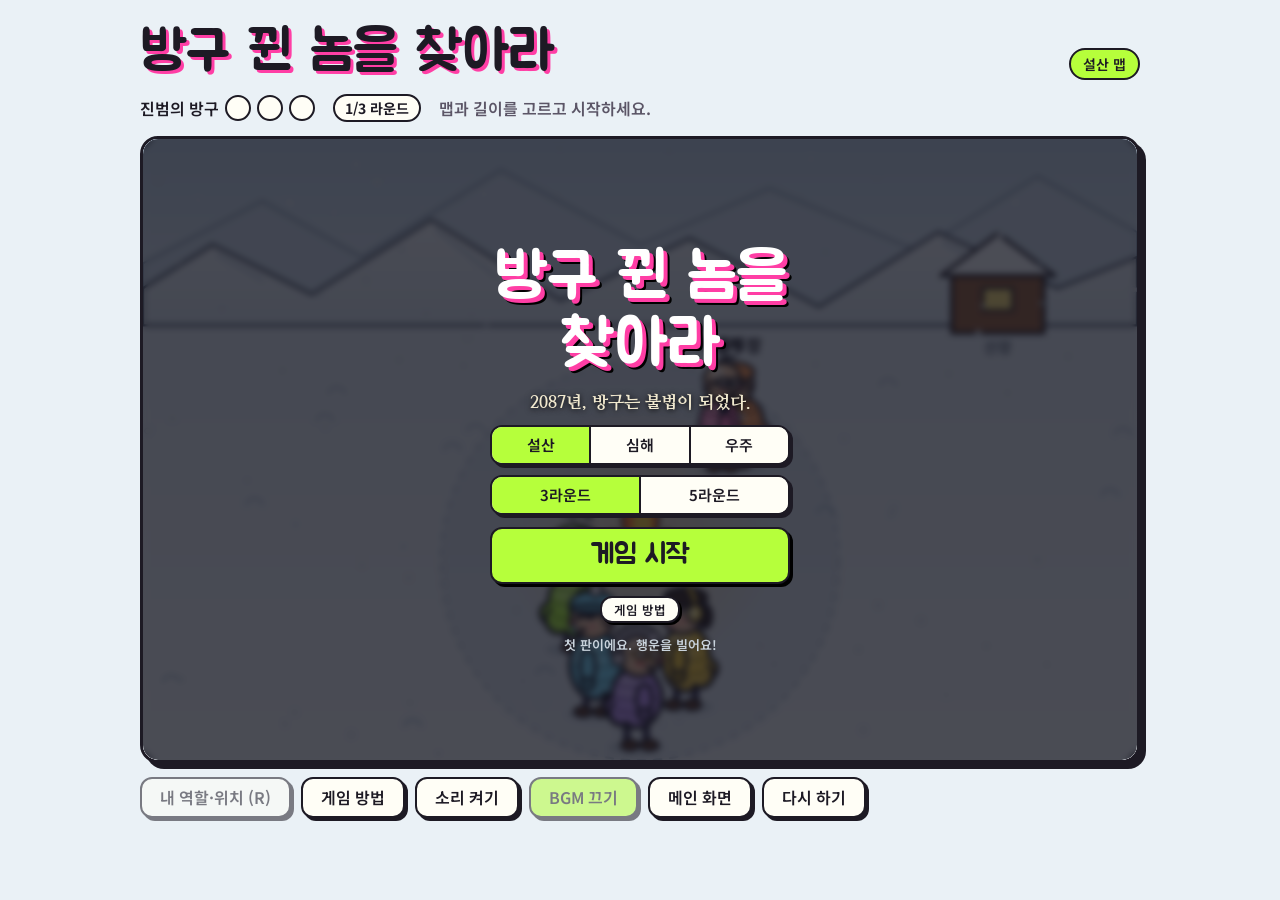
==== bangu/index.html @ 02e00275 "방구 버튼: 마감 시간 표기 명확히, 뀌면 나만 보이는 '뿡!' 표시 Co-Authored-By: Claude Opus 5.5 <noreply@anthropic.com> Claud" ====
<!doctype html>
<html lang="ko">
<head>
<meta charset="utf-8">
<meta name="viewport" content="width=device-width, initial-scale=1, viewport-fit=cover">
<meta name="apple-mobile-web-app-capable" content="yes">
<meta name="mobile-web-app-capable" content="yes">
<meta name="apple-mobile-web-app-status-bar-style" content="default">
<meta name="apple-mobile-web-app-title" content="방구 찾기">
<meta name="theme-color" content="#eaf1f6">
<link rel="manifest" href="manifest.json">
<link rel="apple-touch-icon" href="icon-180.png">
<link rel="icon" href="icon-180.png">
<title>방구 뀐 놈을 찾아라</title>
<meta name="claude:viewport-fit-sides" content="cover">
<link rel="preconnect" href="https://fonts.googleapis.com">
<link rel="preconnect" href="https://fonts.gstatic.com" crossorigin>
<link rel="stylesheet" href="https://fonts.googleapis.com/css2?family=Jua&family=Nanum+Myeongjo:wght@800&family=Noto+Sans+KR:wght@400;600;700&display=swap">
<style>
/* Layout: one scribbled "stage" canvas framed like a sticker, doodle HUD above, chunky buttons below.
   Single deliberate look (snowfield + neon potatoes), so colors are set explicitly for both host themes. */
:root{
  --snow:#eaf1f6;
  --ink:#1d1a24;
  --paper:#fffef6;
  --hot:#ff3ea5;
  --lime:#b6ff3b;
  --fart:#ffe27a;
  --font-doodle:"Noto Sans KR","Apple SD Gothic Neo","Malgun Gothic",sans-serif;
  --font-serious:"Nanum Myeongjo","AppleMyungjo","Batang",serif;
  --font-loud:"Jua","Noto Sans KR","Apple SD Gothic Neo",sans-serif;
  color-scheme:light;
}
[hidden]{display:none!important}
html,body{background:var(--snow);color:var(--ink)}
body{word-break:keep-all;overflow-wrap:break-word}
body{
  font-family:var(--font-doodle);
  padding-left:max(16px,env(safe-area-inset-left,0px));
  padding-right:max(16px,env(safe-area-inset-right,0px));
  padding-block:16px 28px;
}
.wrap{max-width:1000px;margin:0 auto;display:flex;flex-direction:column;gap:14px}
header{display:flex;flex-wrap:wrap;align-items:flex-end;justify-content:space-between;gap:10px 16px}
h1{
  margin:0;font-family:var(--font-loud);font-weight:400;
  font-size:clamp(30px,6.4vw,56px);line-height:1;
  text-shadow:3px 3px 0 var(--hot);
  text-wrap:balance;
}
.tag{
  font-size:14px;font-weight:600;background:var(--lime);border:2px solid var(--ink);
  padding:4px 12px;border-radius:999px;
}
.hud{display:flex;flex-wrap:wrap;align-items:center;gap:8px 18px;font-size:16px;font-weight:600}
.meter{display:flex;gap:6px;align-items:center}
.dot{width:22px;height:22px;border:2.5px solid var(--ink);border-radius:50%;background:var(--paper);transition:background .2s,transform .2s}
.dot.on{background:var(--fart);transform:scale(1.1)}
.status{color:#5b5566}
.mpad{display:none;align-items:center;justify-content:space-between;gap:16px}
.mact{display:grid;grid-template-columns:repeat(2,minmax(0,1fr));gap:8px;flex:1;min-width:0}
.mact button{padding:12px 6px;font-size:14px;border-radius:14px;white-space:nowrap}
.mact #fartBtn{grid-column:1 / -1;padding:14px 6px;font-size:16px;background:#fff1c2}
.mact button[hidden]{display:none}
.joy{box-sizing:border-box;flex:none;position:relative;width:132px;height:132px;margin:0;border-radius:50%;background:radial-gradient(circle,#ffffff 0 40%,#e3ebf2 41%);border:3px solid var(--ink);touch-action:none;user-select:none;-webkit-user-select:none}
.joy::before{content:"";position:absolute;inset:14px;border-radius:50%;border:2px dashed rgba(29,26,36,.25)}
.joy-knob{box-sizing:border-box;position:absolute;left:50%;top:50%;width:56px;height:56px;margin:-28px 0 0 -28px;border-radius:50%;background:var(--lime);border:3px solid var(--ink);pointer-events:none}
.joy.on .joy-knob{background:#d6ff8a}
@media (hover:none),(max-width:620px){.mpad{display:flex}}
.dots{display:flex;gap:6px}
.round{font-weight:700;font-size:14px;background:var(--paper);border:2px solid var(--ink);border-radius:999px;padding:2px 10px;font-variant-numeric:tabular-nums}
.seg{display:inline-flex;border:2.5px solid var(--ink);border-radius:12px;box-shadow:3px 3px 0 var(--ink);overflow:hidden;background:var(--paper)}
.seg .rd,.seg .rd:hover{border:0;border-radius:0;box-shadow:none;margin:0}
.seg .rd + .rd{border-left:2.5px solid var(--ink)}
.seg .rd:active{transform:none;box-shadow:none}
.seg .rd[aria-pressed="true"]{background:var(--lime)}
.cctv-pick{position:absolute;left:12px;right:12px;bottom:12px;background:rgba(16,20,28,.94);color:#e9f1ea;border:2px solid #000;border-radius:14px;padding:12px 14px;display:flex;flex-direction:column;gap:8px;font-size:14px}
.cctv-pick .ttl{font-weight:700}
.punish{position:absolute;inset:0;background:rgba(20,16,36,.9);display:flex;flex-direction:column;align-items:center;justify-content:center;gap:12px;padding:16px;text-align:center}
.pn-title{font-family:var(--font-loud);color:#ff3ea5;font-size:clamp(28px,5vw,44px);text-shadow:3px 3px 0 #000000}
.pn-sub{color:#ffffff;font-size:15px;font-weight:600}
.pn-grid{display:grid;grid-template-columns:repeat(2,minmax(0,1fr));gap:10px;width:min(400px,100%)}
.pn-grid[hidden]{display:none}
.pn-grid button{font-size:15px;padding:12px 8px}
.pn-grid button.picked{background:var(--lime);opacity:1}
.pn-picks{display:flex;flex-wrap:wrap;justify-content:center;gap:6px;max-width:560px}
.pn-chip{background:#ffffff;color:#1d1a24;border:2px solid #000000;border-radius:999px;font-size:12.5px;font-weight:700;padding:3px 10px}
.pn-chip.me{background:var(--lime)}
@media (max-width:620px){.pn-grid{grid-template-columns:repeat(2,minmax(0,1fr))}}
.news{position:absolute;inset:0;background:#0d0f16;display:flex;align-items:center;justify-content:center;padding:16px;cursor:pointer;overflow:hidden}
.nw-slide{display:none;width:min(620px,100%)}
.nw-slide.on{display:block;animation:pop .35s cubic-bezier(.3,1.4,.5,1)}
.city{position:relative;height:clamp(300px,46vw,400px);border:4px solid #000000;border-radius:14px;overflow:hidden;box-shadow:6px 6px 0 #000000;background:linear-gradient(#141833,#33295a 65%,#23222f 65%,#2c2b3a)}
.city-in{position:absolute;inset:0;transform-origin:50% 32%;animation:pushin 4.2s ease-in-out both}
@keyframes pushin{from{transform:scale(.94)}to{transform:scale(1.06)}}
.moon{position:absolute;right:8%;top:6%;width:34px;height:34px;border-radius:50%;background:#fff5c2;box-shadow:0 0 24px rgba(255,245,194,.6)}
.bldg{position:absolute;bottom:35%;background-color:#252a47;border:3px solid #000000;background-image:repeating-linear-gradient(90deg,transparent 0 16px,rgba(255,220,120,.18) 16px 24px,transparent 24px 32px),repeating-linear-gradient(0deg,transparent 0 14px,rgba(0,0,0,.35) 14px 18px)}
.b1{left:2%;width:14%;height:44%;--d:18px;filter:brightness(.8)}.b3{right:5%;width:14%;height:38%;--d:16px;filter:brightness(.8)}
.b2{left:20%;right:21%;height:56%;background-color:#2b3154;--d:30px}
/* pseudo-3D: a receding side wall and a rooftop on every building */
.bldg::after{content:"";position:absolute;top:-3px;left:100%;width:var(--d);height:calc(100% + 3px);border:3px solid #000000;border-left:0;transform:skewY(-40deg);transform-origin:0 0;background-color:#171b33;background-image:repeating-linear-gradient(0deg,transparent 0 14px,rgba(0,0,0,.4) 14px 18px),repeating-linear-gradient(90deg,transparent 0 5px,rgba(255,220,120,.12) 5px 9px)}
.bldg::before{content:"";position:absolute;bottom:100%;left:-3px;width:calc(100% + 6px);height:calc(var(--d) * .84);border:3px solid #000000;border-bottom:0;transform:skewX(-50deg);transform-origin:0 100%;background:linear-gradient(90deg,#3d4470,#2f355a)}
.b2::before{background:linear-gradient(90deg,#4a5288,#363d68)}
.street-glow{position:absolute;left:12%;right:12%;bottom:0;height:36%;background:radial-gradient(ellipse at 50% 0%,rgba(120,180,255,.35),rgba(120,180,255,0) 70%);pointer-events:none}
.curb{position:absolute;left:0;right:0;bottom:35%;height:6px;background:#444560;border-top:2px solid #000000}
.jumbo{position:absolute;left:7%;right:7%;top:8%;bottom:12%;background:#0f1220;border:4px solid #000000;border-radius:6px;display:flex;flex-direction:column;overflow:hidden;box-shadow:0 0 34px rgba(120,180,255,.55);animation:flick .7s steps(4) 1}
.jumbo::after{content:"";position:absolute;inset:0;pointer-events:none;background:repeating-linear-gradient(0deg,rgba(255,255,255,.06) 0 1px,transparent 1px 3px)}
@keyframes flick{0%{filter:brightness(3)}40%{filter:brightness(.3)}70%{filter:brightness(1.6)}100%{filter:none}}
.jb-top{display:flex;justify-content:space-between;align-items:center;padding:3px 6px;background:#11151f;color:#cfd6e6;font-size:10px;font-weight:700}
.jb-body{position:relative;flex:1;min-height:0;background:linear-gradient(#3b4a63,#232b3b);display:flex;align-items:center;justify-content:center}
.stage .city canvas{position:static;inset:auto;display:block;cursor:inherit}
.stage .jb-body canvas{width:64px;height:64px}
.jb-body .mug{font-size:10px;padding:1px 6px;left:6px;top:5px}
.jb-cap{display:flex;align-items:center;gap:6px;background:#ffffff;color:#111111;padding:4px 6px;font-size:clamp(10px,1.6vw,13px);word-break:keep-all}
.jb-cap .breaking{font-size:11px;padding:1px 5px}
.jumbo .ticker{font-size:10px;padding:3px 0}
.crowd{position:absolute;left:0;right:0;bottom:6%;display:flex;justify-content:center;gap:3%}
.cw:nth-child(even) .cwb{margin-bottom:20px}
.cw{position:relative;display:flex;flex-direction:column;align-items:center}
.stage .cw canvas{width:58px;height:58px}
.cwb{position:absolute;bottom:100%;white-space:nowrap;background:#ffffff;border:2px solid #000000;border-radius:10px;padding:1px 7px;font-size:12px;font-weight:700;animation:pop .4s both}
@media (max-width:620px){.crowd{gap:1%;bottom:8%}.stage .cw canvas{width:40px;height:40px}.cwb{font-size:10px;padding:1px 5px}.stage .jb-body canvas{width:44px;height:44px}}
.tv{background:#1b2030;border:4px solid #000000;border-radius:14px;overflow:hidden;box-shadow:6px 6px 0 #000000}
.tv-top{display:flex;justify-content:space-between;align-items:center;padding:6px 10px;background:#11151f;color:#cfd6e6;font-size:12px;font-weight:700}
.live{background:#e53935;color:#ffffff;padding:1px 6px;border-radius:3px}
.tv-body{position:relative;height:clamp(140px,28vw,220px);background:linear-gradient(#3b4a63,#232b3b);display:flex;align-items:center;justify-content:center}
.stage .tv-body canvas,.stage .street canvas{position:static;inset:auto;display:block;width:120px;height:120px;cursor:inherit}
.mug{position:absolute;left:12px;top:10px;background:#ffeb3b;color:#000000;font-weight:800;font-size:12px;padding:2px 8px}
.tv-cap{display:flex;align-items:center;gap:8px;background:#ffffff;color:#111111;padding:8px 10px;font-size:clamp(14px,2.4vw,19px);word-break:keep-all}
.breaking{background:#e53935;color:#ffffff;font-weight:800;padding:2px 8px;border-radius:3px;flex:none}
.ticker{background:#0b57d0;color:#ffffff;font-size:13px;white-space:nowrap;overflow:hidden;padding:5px 0}
.ticker span{display:inline-block;padding-left:100%;animation:tick 10s linear infinite}
@keyframes tick{to{transform:translateX(-100%)}}
.rank{background:#ffffff;border:4px solid #000000;border-radius:14px;padding:14px 18px;box-shadow:6px 6px 0 #000000}
.rk-title{font-weight:800;font-size:16px;margin-bottom:4px}
.rank ol{margin:0;padding-left:1.6em;font-size:16px;line-height:1.9}
.rank li b{color:#e53935;font-size:12px;margin-left:8px}
.feed{display:flex;flex-direction:column;gap:8px}
.post{background:#ffffff;border:3px solid #000000;border-radius:12px;padding:8px 12px;font-size:14px;box-shadow:3px 3px 0 #000000;animation:slidein .4s both}
.post b{display:block;font-size:12px;color:#6b7280}
@keyframes slidein{from{transform:translateX(-30px);opacity:0}to{transform:none;opacity:1}}
.street{position:relative;height:clamp(240px,40vw,320px);display:flex;flex-direction:column;align-items:center;justify-content:center}
.wsp{position:absolute;background:#ffffff;border:2px solid #000000;border-radius:12px;padding:3px 9px;font-size:13px;font-weight:700;white-space:nowrap;animation:pop .4s both}
.st-cap{color:#ffffff;font-family:var(--font-serious);font-weight:800;font-size:clamp(16px,2.8vw,24px);margin:10px 0 0;text-align:center}
@media (prefers-reduced-motion:reduce){.ticker span,.post,.wsp,.nw-slide.on,.city-in,.jumbo,.cwb{animation:none}}
.narr{position:absolute;inset:0;background:rgba(8,10,16,.92);display:flex;flex-direction:column;align-items:center;justify-content:center;gap:14px;padding:24px;cursor:pointer;text-align:center}
.narr p{margin:0;font-family:var(--font-serious);font-weight:800;color:#ffffff;font-size:clamp(18px,3.2vw,30px);line-height:1.55;max-width:26ch;min-height:3.1em;text-wrap:balance;word-break:keep-all}
.stage .narr canvas{position:static;inset:auto;display:block;width:96px;height:96px;cursor:inherit}
.narr-hint{position:absolute;right:16px;bottom:12px;color:#8e97a8;font-size:12px}
.vote{position:absolute;inset:0;background:rgba(14,16,26,.88);display:flex;flex-direction:column;align-items:center;justify-content:center;gap:10px;padding:14px;overflow:auto}
.talk{position:absolute;inset:0;z-index:5;background:rgba(14,16,26,.95);display:flex;flex-direction:column;align-items:center;gap:10px;padding:14px}
.tk-title{font-family:var(--font-loud);color:#ffffff;font-size:clamp(20px,3.4vw,30px);text-align:center}
.tk-log{flex:1;min-height:0;width:min(640px,100%);overflow:auto;display:flex;flex-direction:column;gap:8px;padding:4px 2px}
.tk-msg{display:flex;align-items:flex-end;gap:8px;animation:tkIn .25s ease-out}
.stage .tk-msg canvas{position:static;inset:auto;width:44px;height:44px;flex:none;cursor:default}
.tk-msg.me{flex-direction:row-reverse}
.tk-box{display:flex;flex-direction:column;gap:2px;max-width:78%}
.tk-msg.me .tk-box{align-items:flex-end}
.tk-nm{font-size:11px;color:#c9d3dc;font-weight:700}
.tk-bub{background:var(--paper);color:var(--ink);border:2px solid #000;border-radius:14px 14px 14px 4px;padding:6px 11px;font-size:14px;line-height:1.4}
.tk-msg.me .tk-bub{background:var(--lime);border-radius:14px 14px 4px 14px}
.tk-act{display:flex;flex-wrap:wrap;justify-content:center;gap:8px;width:min(640px,100%)}
.tk-act button{font-size:14px;padding:7px 12px}
.tk-act .tk-go{background:var(--lime)}
.tk-act .tk-cctv{width:100%;background:#d8f5df}
.tk-hint{width:100%;text-align:center;color:#ffe27a;font-size:13px;font-weight:600}
@keyframes tkIn{from{opacity:0;transform:translateY(6px)}to{opacity:1;transform:none}}
@media (prefers-reduced-motion:reduce){.tk-msg{animation:none}}
.vt-title{font-family:var(--font-loud);color:#ffffff;font-size:clamp(20px,3.4vw,30px);text-align:center}
.vt-sub{color:#ffe27a;font-size:13px;font-weight:600;font-variant-numeric:tabular-nums}
.vt-grid{display:grid;grid-template-columns:repeat(6,minmax(0,1fr));gap:10px;width:min(760px,100%)}
.vb{display:flex;flex-direction:column;align-items:center;gap:2px;padding:8px 4px 10px;min-width:0;font-size:13px}
.stage .vb canvas{position:static;inset:auto;display:block;width:64px;height:64px;cursor:inherit}
.vb{position:relative}
.vcount{position:absolute;top:-9px;right:-9px;background:var(--hot);color:#ffffff;border:2px solid var(--ink);border-radius:999px;font-weight:800;font-size:12px;padding:1px 8px;animation:pop .35s both}
.vb.mine{outline:3px solid var(--lime);outline-offset:2px}
.vb:disabled{opacity:1}
.vt-rule{color:#cfd6e6;font-size:12px}
.vote.lw .vt-grid{--g:clamp(40px,12vw,120px);margin-top:100px;gap:var(--g)}
.lwb{box-sizing:border-box;position:absolute;bottom:calc(100% + 14px);width:max-content;min-width:120px;max-width:min(260px,calc(100% + var(--g,40px) - 28px));padding:8px 12px;background:#ffffff;color:#1d1a24;border:2.5px solid #1d1a24;border-radius:16px;box-shadow:3px 3px 0 #000000;font-size:14px;font-weight:700;line-height:1.4;text-align:center;word-break:keep-all;text-wrap:balance;animation:pop .35s both}
.lwb::after{content:"";position:absolute;top:100%;width:0;height:0;border:9px solid transparent;border-top-color:#1d1a24}
.lwb.l,.lwb.r{left:50%;translate:-50% 0}
.lwb.l::after,.lwb.r::after{left:50%;margin-left:-9px}
.lwb.wait{color:#8a8f9c}
.lw-in{display:flex;gap:8px;width:min(420px,100%)}
@media (max-width:620px){.vote.lw .vt-grid{gap:12px;margin-top:0}.vote.lw .vb{justify-content:flex-start;padding:8px 8px 10px}.lwb,.lwb.l,.lwb.r{position:relative;left:auto;right:auto;bottom:auto;translate:none;order:-1;width:auto;min-width:0;max-width:none;margin-bottom:10px;font-size:12.5px;padding:6px 9px;text-align:center;box-shadow:none}.lwb.l::after,.lwb.r::after{left:50%;right:auto;margin-left:-9px}}
.lw-in input{flex:1;min-width:0;font:inherit;font-size:15px;padding:8px 12px;border:2.5px solid #1d1a24;border-radius:12px;background:#ffffff;color:#1d1a24}
.lw-in input:focus-visible{outline:3px solid var(--hot);outline-offset:2px}
.vb small{font-size:10.5px;color:#c2185b;font-weight:700}
.vb small.clm{color:#1f78b4}
.tk-nm em{font-style:normal;color:#9fd3ff}
.vb:hover:not(:disabled){background:#fff0f7}
@media (max-width:620px){.vt-grid{grid-template-columns:repeat(3,minmax(0,1fr));gap:8px}.stage .vb canvas{width:44px;height:44px}.narr p{font-size:19px}}
.whois{position:absolute;inset:0;background:rgba(14,16,26,.88);display:flex;flex-direction:column;align-items:center;justify-content:center;gap:12px;padding:14px;overflow:auto}
.wh-title{font-family:var(--font-loud);color:#ffffff;font-size:clamp(20px,3.4vw,30px);text-align:center}
.wh-grid{display:grid;grid-template-columns:repeat(3,minmax(0,1fr));gap:12px;width:min(720px,100%)}
.wc{position:relative;min-width:0;background:var(--paper);border:2.5px solid var(--ink);border-radius:14px;box-shadow:3px 3px 0 #000;padding:8px 8px 10px;display:flex;flex-direction:column;align-items:center;gap:2px;text-align:center}
.whois .wc canvas{position:static;inset:auto;display:block;width:64px;height:64px;cursor:default}
.wc b{font-size:14px}
.wc .rl{font-family:var(--font-loud);font-size:18px;line-height:1.25;color:#9aa0aa}
.wc .rl.on{animation:pop .45s cubic-bezier(.3,1.6,.5,1)}
.wc.k-culprit .rl.on{color:var(--hot)}
.wc.k-helper .rl.on,.wc.k-accomplice .rl.on{color:#c2185b}
.wc.k-cctv .rl.on{color:#1f78b4}
.wc.k-seeker .rl.on,.wc.k-sniffer .rl.on{color:#2f8a4a}
.wc.k-culprit.revealed{background:#fff0f7;border-color:var(--hot)}
.wc p{margin:0;font-size:11.5px;line-height:1.4;color:#3b3646;min-height:2.8em}
.wc p.bdgs{display:flex;flex-wrap:wrap;justify-content:center;gap:3px;min-height:0;margin:2px 0}
.bdg{font-size:10.5px;line-height:1.3;padding:1px 7px;border-radius:999px;background:#eef1f6;border:1.5px solid #c9d1dc;white-space:nowrap}
.bdg.g{background:#eaffc9;border-color:#9fd36a}.bdg.p{background:#ffe0ef;border-color:#f39cc4}.bdg.y{background:#fff1b8;border-color:#e3c04d}
.bdg.mvp{background:var(--ink);color:#ffe27a;border-color:var(--ink);font-weight:700}
.wc .wl{display:block;font-size:11px;line-height:1.35;color:#a03a74;font-style:normal;word-break:keep-all}
.wc .me{position:absolute;top:-9px;left:-9px;background:var(--lime);border:2px solid var(--ink);border-radius:999px;font-size:11px;font-weight:700;padding:1px 8px}
.wc .stamp{position:absolute;top:10px;right:-8px;transform:rotate(12deg);background:#ff3b3b;color:#ffffff;font-size:11px;font-weight:700;padding:2px 7px;border-radius:4px;box-shadow:2px 2px 0 #000}
.wc.drum{animation:shake .1s linear infinite}
@keyframes pop{0%{transform:scale(.3);opacity:0}100%{transform:scale(1);opacity:1}}
@keyframes shake{0%{transform:translate(-2px,0) rotate(-1deg)}50%{transform:translate(2px,0) rotate(1deg)}100%{transform:translate(-2px,0) rotate(-1deg)}}
@media (max-width:620px){.whois{justify-content:flex-start;gap:8px;padding:10px}.wh-grid{grid-template-columns:repeat(2,minmax(0,1fr));gap:8px}.wc{padding:5px 6px 7px}.whois .wc canvas{width:40px;height:40px}.wc b{font-size:12.5px}.wc .rl{font-size:15px}.wc p{font-size:10.5px;min-height:0}}
@media (prefers-reduced-motion:reduce){.wc.drum,.wc .rl.on{animation:none}}
.reveal{position:absolute;inset:0;background:rgba(14,16,26,.72);-webkit-backdrop-filter:blur(2px);backdrop-filter:blur(2px);display:flex;flex-direction:column;align-items:center;justify-content:center;gap:12px;padding:14px}
.rv-top{font-family:var(--font-loud);color:#ffffff;font-size:clamp(20px,3.4vw,28px)}
.card{flex:none;height:min(520px,calc(100% - 130px));aspect-ratio:.68;max-width:88%;perspective:1100px;cursor:pointer;outline:none}
.card:focus-visible .face{outline:3px solid var(--hot);outline-offset:3px}
.card-in{position:relative;width:100%;height:100%;transform-style:preserve-3d;transition:transform .7s cubic-bezier(.3,1.35,.5,1)}
.card.flipped .card-in{transform:rotateY(180deg)}
.face{position:absolute;inset:0;border:3px solid var(--ink);border-radius:18px;box-shadow:5px 5px 0 #000;-webkit-backface-visibility:hidden;backface-visibility:hidden;overflow:hidden}
.back{background:repeating-linear-gradient(45deg,#ff3ea5 0 14px,#ff6cbc 14px 28px);display:flex;flex-direction:column;align-items:center;justify-content:center;gap:4px;color:#ffffff}
.back span{font-family:var(--font-loud);font-size:96px;line-height:1;text-shadow:4px 4px 0 var(--ink)}
.back small{font-weight:700;font-size:13px}
.front{background:var(--paper);transform:rotateY(180deg);display:flex;flex-direction:column;align-items:center;gap:4px;padding:12px 14px;text-align:center;overflow-y:auto}
.front .team{font-size:12px;font-weight:700;padding:2px 10px;border-radius:999px;border:2px solid var(--ink)}
.front.t-seek .team{background:#7ee0ff}
.front.t-fart .team{background:#ff7ab8}
.front .role{font-family:var(--font-loud);font-size:24px;line-height:1.15}
.reveal .front canvas{position:static;inset:auto;display:block;width:68px;height:68px;flex:none;cursor:inherit}
.front dl{margin:4px 0 0;display:grid;grid-template-columns:auto 1fr;gap:0 10px;text-align:left;font-size:12.5px;line-height:1.4;width:100%}
.front dt,.front dd{padding:8px 0;border-top:1.5px dashed #e3d6e8}
.front dt:first-of-type,.front dd:first-of-type{border-top:0;padding-top:2px}
.front dt{font-weight:700;color:#a03a74}
.front dd{margin:0;word-break:keep-all;overflow-wrap:break-word;text-wrap:pretty}
.front dd .ab + .ab{margin-top:5px}
.ab-top{display:flex;align-items:center;flex-wrap:wrap;gap:2px 6px}
.ab-top b{font-weight:700}
.ab-often{font-size:11px;font-weight:700;color:#a03a74;background:#fbeaf3;border-radius:999px;padding:0 7px}
.ab-top kbd{font-family:inherit;font-size:10.5px;font-weight:700;border:1.5px solid var(--ink);border-radius:4px;padding:0 4px;line-height:1.35;background:#ffffff}
.ab-what{color:#5b5566;font-size:11.5px}
.front .lore{margin:auto -14px -12px;width:calc(100% + 28px);text-align:center;font-size:12.5px;line-height:1.45;background:#fff1f8;border-top:1.5px dashed #ff7ab8;border-radius:0 0 15px 15px;padding:9px 12px 11px}
.rv-note{color:#ffe27a;font-size:13px;font-weight:600;text-align:center;max-width:36ch}
@media (max-width:620px){.reveal{gap:6px;padding:8px}.rv-top{font-size:18px}.card{height:calc(100% - 104px);max-width:94%}.front{padding:10px 12px;gap:3px}.front .lore{margin:auto -12px -10px;width:calc(100% + 24px)}.stage .reveal .front canvas{width:36px;height:36px}.card{aspect-ratio:.64}.front .role{font-size:19px}.front dl{font-size:11.5px;gap:0 8px;line-height:1.35}.front dt,.front dd{padding:4px 0}.ab-what{font-size:10.5px;line-height:1.3}.front dd .ab + .ab{margin-top:3px}.front .role{margin-bottom:-2px}.front .lore{font-size:11px;padding:4px 7px}.rv-note{font-size:11.5px}}
@media (prefers-reduced-motion:reduce){.card-in{transition:none}}
.tl{position:relative;height:36px;background:#2a3340;border-radius:8px;cursor:pointer;touch-action:none;overflow:hidden}
.tl-tick{position:absolute;top:0;bottom:0;width:2px;background:rgba(255,255,255,.28)}
.tl-tick span{position:absolute;top:3px;left:5px;font-size:11px;color:#a9bbb0;white-space:nowrap}
.tl-cut{position:absolute;top:0;bottom:0;background:repeating-linear-gradient(45deg,#9aa3ad 0 4px,#5c6570 4px 8px);opacity:.9}
.tl-cov{background:repeating-linear-gradient(45deg,#ff7ab8 0 4px,#b84a80 4px 8px)}
.tl-win{z-index:2;position:absolute;top:0;bottom:0;min-width:6px;background:rgba(120,255,160,.32);border:2px solid #7dff9d;border-radius:6px}
.tl-row{display:flex;justify-content:space-between;align-items:center;gap:8px;flex-wrap:wrap;font-variant-numeric:tabular-nums}
.tl-btns{display:flex;gap:8px}
.cctv-ctl{position:absolute;left:12px;right:12px;bottom:10px;z-index:6;display:flex;align-items:center;gap:10px;background:rgba(16,20,28,.88);color:#e8ffe9;border:2px solid #000;border-radius:12px;padding:6px 10px}
.cctv-ctl[hidden]{display:none}
.cb-track{flex:1;position:relative;height:30px;cursor:pointer;touch-action:none}
.cb-rail{position:absolute;left:0;right:0;top:50%;height:8px;translate:0 -50%;background:rgba(232,255,233,.22);border-radius:4px;overflow:hidden}
.cb-fill{height:100%;width:0;background:#7dff9d}
.cb-knob{position:absolute;top:50%;left:0;width:20px;height:20px;box-sizing:border-box;border-radius:50%;background:#e8ffe9;border:2px solid #000;translate:-50% -50%}
.cb-time{font-size:13px;font-variant-numeric:tabular-nums;white-space:nowrap}
.cctv-ctl button{font-size:13px;padding:5px 12px;box-shadow:2px 2px 0 #000;white-space:nowrap}
.cctv-pick button{font-size:14px;padding:6px 14px;box-shadow:2px 2px 0 #000}
.stage{
  position:relative;aspect-ratio:16/10;max-width:100%;overflow:hidden;
  border:3px solid var(--ink);border-radius:18px;
  background:#dfeaf3;box-shadow:6px 6px 0 var(--ink);
}
@media (max-width:620px){.stage{aspect-ratio:3/4}}
.stage canvas{position:absolute;inset:0;width:100%;height:100%;display:block;cursor:crosshair;touch-action:manipulation}
.big{
  position:absolute;left:0;right:0;top:7%;text-align:center;pointer-events:none;
  font-family:var(--font-loud);font-size:clamp(38px,9vw,92px);line-height:1.05;
  color:var(--hot);-webkit-text-stroke:2px var(--ink);paint-order:stroke fill;
  text-shadow:4px 4px 0 var(--ink);transform:rotate(-4deg);padding:0 16px;
}
.confirm{position:absolute;inset:0;z-index:9;background:rgba(14,16,26,.7);display:flex;align-items:center;justify-content:center;padding:16px}
.cf-in{background:var(--paper);border:2.5px solid var(--ink);border-radius:16px;box-shadow:4px 4px 0 #000;padding:16px 18px;display:flex;flex-direction:column;align-items:center;gap:6px;text-align:center;width:min(320px,100%)}
.cf-in b{font-family:var(--font-loud);font-weight:400;font-size:22px}
.cf-in span{font-size:14px;color:#3b3646}
.cf-btns{display:flex;gap:10px;margin-top:8px}
.cf-btns #cfNo{background:var(--lime)}
.cf-btns button{font-size:15px;padding:8px 14px}
.toast{position:absolute;left:50%;top:12px;translate:-50% 0;z-index:4;width:min(440px,calc(100% - 24px));box-sizing:border-box;display:flex;flex-direction:column;align-items:center;gap:2px;padding:10px 14px;border:2.5px solid var(--ink);border-radius:14px;box-shadow:3px 3px 0 var(--ink);background:var(--paper);text-align:center;pointer-events:none;animation:toastIn .35s cubic-bezier(.3,1.6,.5,1)}
.toast b{font-family:var(--font-loud);font-weight:400;font-size:22px;line-height:1.15}
.toast span{font-size:13px;line-height:1.4;color:#3b3646}
.toast.good{background:#eaffc9}.toast.bad{background:#ffe0ef}.toast.huh{background:#fff4c2}
@keyframes toastIn{from{opacity:0;transform:translateY(-10px) scale(.92)}to{opacity:1;transform:none}}
@media (prefers-reduced-motion:reduce){.toast{animation:none}}
.caps{position:absolute;left:0;right:0;bottom:15%;display:flex;flex-direction:column;align-items:center;gap:8px;padding:0 16px;pointer-events:none;text-align:center}
.cap-main{
  display:inline-block;font-family:var(--font-serious);font-weight:800;
  font-size:clamp(17px,3.4vw,30px);color:#ffffff;background:rgba(12,10,20,.74);
  padding:4px 14px;border-radius:3px;letter-spacing:.02em;
}
.cap-sub{font-family:var(--font-serious);font-weight:800;font-size:clamp(13px,2.2vw,18px);color:#f1e9cf;text-shadow:0 1px 6px #000}
.again{position:absolute;right:max(12px,env(safe-area-inset-right,0px));bottom:12px}
.controls{display:flex;flex-wrap:wrap;gap:10px}
.sys{display:contents}
@media (hover:none),(max-width:620px){
  .sys{display:flex;flex-wrap:wrap;gap:8px;width:100%;margin-top:22px;padding-top:12px;border-top:2px dashed rgba(29,26,36,.2)}
  .sys button{font-size:13px;padding:6px 10px;box-shadow:2px 2px 0 var(--ink);border-width:2px}
}
button{
  font-family:var(--font-doodle);font-size:16px;font-weight:600;line-height:1.2;color:var(--ink);
  padding:9px 18px;background:var(--paper);border:2.5px solid var(--ink);
  border-radius:12px;box-shadow:3px 3px 0 var(--ink);cursor:pointer;
}
button:hover{background:#fff3fa}
button:active{transform:translate(2px,2px);box-shadow:1px 1px 0 var(--ink)}
button:disabled{opacity:.55;cursor:default;transform:none;box-shadow:3px 3px 0 var(--ink)}
button#lens[aria-pressed="true"]{background:var(--fart);opacity:1}
button:focus-visible{outline:3px solid var(--hot);outline-offset:3px}
button[aria-pressed="true"]{background:var(--lime)}
.title{position:absolute;inset:0;background:rgba(14,16,26,.74);-webkit-backdrop-filter:blur(3px);backdrop-filter:blur(3px);display:flex;flex-direction:column;align-items:center;justify-content:center;gap:12px;padding:14px;text-align:center}
.tt-logo{font-family:var(--font-loud);color:#ffffff;font-size:clamp(34px,7vw,64px);line-height:1.05;text-shadow:4px 4px 0 var(--hot),6px 6px 0 #000}
.tt-sub{font-family:var(--font-serious);font-weight:800;color:#f1e9cf;font-size:clamp(13px,2vw,17px);text-shadow:0 1px 6px #000}
.tt-box{display:flex;flex-direction:column;align-items:stretch;gap:10px;width:min(300px,86%)}
.tt-box .seg{display:flex;width:100%;box-sizing:border-box}
.tt-box .seg .rd{flex:1;font-size:15px;padding:9px 6px}
.title .tt-go{font-family:var(--font-loud);font-weight:400;font-size:clamp(22px,3.6vw,28px);padding:10px 0;width:100%;background:var(--lime);border-radius:12px;box-shadow:3px 3px 0 #000;margin-top:2px}
.title .tt-go:hover{background:#d6ff8a}
.title .tt-how{font-size:12.5px;padding:4px 12px;border-width:2px;box-shadow:2px 2px 0 #000}
.tt-rec{color:#c9d3dc;font-size:13px;font-weight:600}
.howto{position:absolute;inset:0;z-index:7;background:rgba(14,16,26,.88);overflow:auto;padding:14px;display:flex}
.ht-in{margin:auto;max-width:640px;background:var(--paper);border:2.5px solid var(--ink);border-radius:16px;padding:16px 18px;font-size:14px;line-height:1.6}
.ht-title{font-family:var(--font-loud);font-size:24px;margin-bottom:4px}
.ht-in h3{margin:12px 0 2px;font-size:15px}
.ht-in p{margin:4px 0}
.ht-in b{background:linear-gradient(transparent 55%,var(--fart) 55%);font-weight:700}
.ht-roles{display:grid;grid-template-columns:auto 1fr;gap:4px 12px;margin:4px 0}
.ht-roles dt{font-weight:700;white-space:nowrap}
.ht-roles dd{margin:0}
.ht-in #htClose{margin-top:12px}
.wh-res{font-family:var(--font-loud);font-size:clamp(20px,3.4vw,28px);padding:2px 16px;border-radius:12px;border:2.5px solid #000}
.wh-res.win{background:var(--lime);color:var(--ink)}
.wh-res.lose{background:#ffd0e6;color:var(--ink)}
.wh-btns{display:flex;gap:10px}
@media (prefers-reduced-motion:reduce){.dot{transition:none}}
</style>
</head>
<body>

<div class="wrap">
  <header>
    <h1>방구 뀐 놈을 찾아라</h1>
    <span class="tag" id="mapTag">설산 맵</span>
  </header>

  <div class="hud">
    <div class="meter" aria-label="진범이 몰래 뀐 방구 횟수">
      <span>진범의 방구</span>
      <span class="dots" id="dots"></span>
    </div>
    <span class="round" id="roundInfo">1/3 라운드</span>
    <span class="status" id="status">누가 뀌었을까…</span>
  </div>

  <div class="stage">
    <canvas id="cv" role="img" aria-label="눈밭에서 롱패딩 입은 사람 여섯 명이 돌아다니며 입김을 뿜는 게임 화면. 그중 한 명은 몰래 방구를 뀝니다."></canvas>
    <div class="big" id="big" hidden></div>
    <div class="confirm" id="confirm" hidden>
      <div class="cf-in">
        <b id="cfTitle">처음부터 다시 할까요?</b>
        <span>지금 하던 판은 사라져요.</span>
        <div class="cf-btns"><button type="button" id="cfNo">계속하기</button><button type="button" id="cfYes">그만하고 나가기</button></div>
      </div>
    </div>
    <div class="toast" id="toast" hidden><b id="toastT"></b><span id="toastS"></span></div>
    <div class="caps">
      <div class="cap-main" id="capMain" hidden></div>
      <div class="cap-sub" id="capSub" hidden></div>
    </div>
    <button class="again" id="again" type="button" hidden>정체 공개 →</button>
    <div class="whois" id="whois" hidden>
      <div class="wh-title" id="whTitle">누가 누구였을까?</div>
      <div class="wh-grid" id="whGrid"></div>
      <div class="wh-res" id="whRes" hidden></div>
      <div class="wh-btns" id="whBtns" hidden><button id="whAgain" type="button">한 판 더</button><button id="whHome" type="button">메인 화면</button></div>
    </div>
    <div class="title" id="titleScr" hidden>
      <div class="tt-logo">방구 뀐 놈을<br>찾아라</div>
      <div class="tt-sub">2087년, 방구는 불법이 되었다.</div>
      <div class="tt-box">
        <span class="seg" role="group" aria-label="맵"><button type="button" class="rd mp" data-m="snow" aria-pressed="true">설산</button><button type="button" class="rd mp" data-m="sea" aria-pressed="false">심해</button><button type="button" class="rd mp" data-m="space" aria-pressed="false">우주</button></span>
        <span class="seg" role="group" aria-label="라운드 수"><button type="button" class="rd" data-r="3" aria-pressed="true">3라운드</button><button type="button" class="rd" data-r="5" aria-pressed="false">5라운드</button></span>
        <button type="button" class="tt-go" id="ttGo">게임 시작</button>
      </div>
      <button type="button" class="tt-how" id="ttHow">게임 방법</button>
      <div class="tt-rec" id="ttRec"></div>
    </div>
    <div class="howto" id="howto" hidden>
      <div class="ht-in">
        <div class="ht-title">게임 방법</div>
        <h3>기본</h3>
        <p>입김은 <b>얼굴 앞</b>에서, 방구는 <b>엉덩이 뒤</b>에서 나와요. 겉보기엔 똑같아요.</p>
        <p>진범은 라운드마다 한 번 몰래 뀌어요. 냄새 구름에 얼굴이 닿은 사람은 찡그리고, 밤에 <b>기절자</b>로 발표돼요.</p>
        <p>밤이 지나면 회의 시간이에요. 한마디씩 하는데, 내 차례엔 버튼 세 번으로 <b>"나 ○○인데, ○○가 범인인 거 봤어! / 수상해! / 범인 아니야!"</b>를 말해요. 역할은 거짓말이어도 돼요. 같은 역할을 두 명이 주장하면 둘 중 하나는 거짓말쟁이예요. 그다음 투표해요. 3표 이상 받은 단독 1등이 신고되고, 동점이면 결선을 해요. 마지막 밤까지 못 잡으면 진범이 이겨요.</p>
        <h3>이동</h3>
        <p>방향키나 WASD, 폰은 아래 조이스틱. 방구 팀은 자유롭게 다니고, 시민 팀은 떠밀려 다니면서 조금만 조종돼요. 내 캐릭터 머리 위에는 초록 화살표가 있어요.</p>
        <h3>역할</h3>
        <dl class="ht-roles">
          <dt>무취 시민</dt><dd><b>킁킁</b>(Q, 라운드마다 1번): 바로 옆 사람 엉덩이를 맡아요. 6초 안에 뀐 진범이면 "구리다!!"</dd>
          <dt>냄새 감별사</dt><dd><b>돋보기</b>(한 판에 1번): 5초 동안 동그란 범위 안의 방구김이 노랗게 보여요.</dd>
          <dt>경비 아저씨</dt><dd><b>CCTV</b>(한 판에 1번): 돌아다닐 때든 회의 때든 원할 때 라운드 하나를 골라 돌려봐요. 방구김이 노랗게 찍혀요. 아래 막대를 끌면 빨리감기.</dd>
          <dt>진범</dt><dd><b>방구</b>(F, 라운드마다 1번, 마감까지 안 뀌면 저절로 터짐) · <b>찡그리기</b>(G) · <b>엉덩이 툭</b>(T, 한 판에 1번): 조력자를 공범으로 포섭해요.</dd>
          <dt>진범의 조력자</dt><dd><b>CCTV 가리기</b>(C, 라운드마다 1번): 3초 동안 녹화에 엉덩이만 찍혀요. 공범이 되면 <b>녹화 지우기</b>(E, 직전 5초)와 <b>방구 쿠션</b>(B, 가짜 방구)도 써요.</dd>
        </dl>
        <h3>맵</h3>
        <p><b>심해</b>: 숨 거품은 머리 위 스노클에서, 방구 거품은 엉덩이에서 올라와요. <b>우주</b>: 무중력이라 둥실 떠다니고, 방구를 뀌면 반동으로 살짝 밀려요.</p>
        <h3>그 밖에</h3>
        <p>R(또는 내 역할 버튼)로 내 역할 카드를 다시 볼 수 있어요. 소리는 화면을 처음 누르면 켜져요.</p>
        <button type="button" id="htClose">닫기</button>
      </div>
    </div>
    <div class="reveal" id="reveal" hidden>
      <div class="rv-top" id="rvTop">당신의 역할은…</div>
      <div class="card" id="card" role="button" tabindex="0" aria-label="역할 카드 뒤집기">
        <div class="card-in">
          <div class="face back"><span>?</span><small>카드를 눌러 확인</small></div>
          <div class="face front" id="cardFront">
            <div class="team" id="cTeam">시민 팀</div>
            <div class="role" id="cRole">무취 시민</div>
            <canvas id="cChar" width="240" height="240" aria-hidden="true"></canvas>
            <dl>
              <dt>임무</dt><dd id="cMission"></dd>
              <dt>능력</dt><dd id="cAbility"></dd>
              <dt>이동</dt><dd id="cMove"></dd>
              <dt>승리</dt><dd id="cWin"></dd>
            </dl>
            <div class="lore" id="cLore" hidden></div>
          </div>
        </div>
      </div>
      <button id="rvGo" type="button" disabled>역할 확인 중…</button>
    </div>
    <div class="punish" id="punish" hidden>
      <div class="pn-title">벌칙 시간!</div>
      <div class="pn-sub" id="pnSub"></div>
      <div class="pn-grid" id="pnGrid"></div>
      <div class="pn-picks" id="pnPicks"></div>
    </div>
    <div class="news" id="news" hidden>
      <div class="nw-slide">
        <div class="city"><div class="city-in">
          <div class="moon"></div>
          <div class="bldg b1"></div><div class="bldg b3"></div>
          <div class="bldg b2">
            <div class="jumbo">
              <div class="jb-top"><span class="live">LIVE</span><span>무취뉴스 24</span></div>
              <div class="jb-body"><canvas id="jbChar" width="160" height="160" aria-hidden="true"></canvas><span class="mug">용의자</span></div>
              <div class="jb-cap"><span class="breaking">속보</span><b id="jbHead"></b></div>
              <div class="ticker"><span id="jbTicker"></span></div>
            </div>
          </div>
          <div class="curb"></div>
          <div class="street-glow"></div>
          <div class="crowd" id="crowd"></div>
        </div></div>
      </div>
      <div class="nw-slide">
        <div class="tv">
          <div class="tv-top"><span class="live">LIVE</span><span>무취뉴스 24</span></div>
          <div class="tv-body"><canvas id="newsChar" width="160" height="160" aria-hidden="true"></canvas><span class="mug">용의자</span></div>
          <div class="tv-cap"><span class="breaking">속보</span><b id="newsHead"></b></div>
          <div class="ticker"><span id="newsTicker"></span></div>
        </div>
      </div>
      <div class="nw-slide"><div class="rank"><div class="rk-title">실시간 검색어</div><ol id="newsRank"></ol></div></div>
      <div class="nw-slide"><div class="feed" id="newsFeed"></div></div>
      <div class="nw-slide"><div class="street"><div id="whispers"></div><canvas id="streetChar" width="160" height="160" aria-hidden="true"></canvas><p class="st-cap" id="stCap">그는 다시는 산에 오르지 못했다.</p></div></div>
      <span class="narr-hint">화면을 누르면 넘어가요</span>
    </div>
    <div class="narr" id="narr" hidden>
      <canvas id="narrChar" width="160" height="160" aria-hidden="true" hidden></canvas>
      <p id="narrText" aria-live="polite"></p>
      <span class="narr-hint">화면을 누르면 넘어가요</span>
    </div>
    <div class="talk" id="talk" hidden>
      <div class="tk-title">회의 시간 · 발언하기</div>
      <div class="tk-log" id="tkLog" aria-live="polite"></div>
      <div class="tk-act" id="tkAct"></div>
    </div>
    <div class="vote" id="vote" hidden>
      <div class="vt-title" id="voteTitle">회의 시간 · 누구를 신고할까요?</div>
      <div class="vt-sub" id="voteSub">15</div>
      <div class="vt-grid" id="voteGrid"></div>
      <div class="lw-in" id="lwIn" hidden>
        <input id="lwInput" type="text" maxlength="30" placeholder="최후의 한마디 (30자)" autocomplete="off">
        <button type="button" id="lwSay">말하기</button>
      </div>
      <button type="button" id="votePass">패스</button>
    </div>
    <div class="cctv-pick" id="cctvPick" hidden>
      <div class="ttl">CCTV 돌려보기 · 한 판에 1번 · 볼 라운드를 고르세요</div>
      <div class="tl" id="tl" aria-label="녹화 타임라인"><div class="tl-win" id="tlWin"></div></div>
      <div class="tl-row"><span id="tlLabel">1R</span><span class="tl-btns"><button type="button" id="cctvGo">이 라운드 보기</button><button type="button" id="cctvCancel">취소</button></span></div>
    </div>
    <div class="cctv-ctl" id="cctvStop" hidden>
      <div class="cb-track" id="cbTrack" aria-label="CCTV 재생 위치"><div class="cb-rail"><div class="cb-fill" id="cbFill"></div></div><div class="cb-knob" id="cbKnob"></div></div>
      <span class="cb-time" id="cbTime">0.0 / 0.0초</span>
      <button type="button" id="cctvStopBtn">그만 보기</button>
    </div>
  </div>

  <div class="mpad" id="mpad">
  <div class="joy" id="joy" role="application" aria-label="내 캐릭터 이동 조이스틱. 원 안에서 끌면 그 방향으로 움직여요">
    <div class="joy-knob" id="joyKnob"></div>
  </div>
    <div class="mact" id="mact"></div>
  </div>

  <div class="controls">
    <button id="myRoleBtn" type="button" disabled>내 역할·위치 (R)</button>
    <button id="sqBtn" type="button" hidden>찡그리기 (G)</button>
    <button id="fartBtn" type="button" hidden>방구 뀌기 (F)</button>
    <button id="coverBtn" type="button" hidden>CCTV 가리기 (C)</button>
    <button id="sniffBtn" type="button" hidden>킁킁 (Q)</button>
    <button id="eraseBtn" type="button" hidden>녹화 지우기 (E)</button>
    <button id="decoyBtn" type="button" hidden>방구 쿠션 (B)</button>
    <button id="tapBtn" type="button" hidden>엉덩이 툭 (T)</button>
    <button id="lens" type="button">돋보기 (2번 남음)</button>
    <button id="cctv" type="button">CCTV 돌려보기 (1번)</button>
    <span class="sys">
      <button id="howBtn" type="button">게임 방법</button>
      <button id="sound" type="button" aria-pressed="false">소리 켜기</button>
      <button id="bgm" type="button" aria-pressed="true" disabled>BGM 끄기</button>
      <button id="home" type="button">메인 화면</button>
      <button id="restart" type="button">다시 하기</button>
    </span>
  </div>

</div>

<script>
(() => {
  const INK = '#1d1a24';
  const cv = document.getElementById('cv');
  let ctx = cv.getContext('2d');
  const reduce = matchMedia('(prefers-reduced-motion: reduce)').matches;
  const $ = id => document.getElementById(id);
  const big = $('big'), capMain = $('capMain'), capSub = $('capSub'), again = $('again'), statusEl = $('status');

  let W = 600, H = 400, S = 1;
  function resize() {
    const r = cv.getBoundingClientRect();
    const d = Math.min(2, window.devicePixelRatio || 1);
    W = Math.max(1, r.width); H = Math.max(1, r.height);
    cv.width = Math.round(W * d); cv.height = Math.round(H * d);
    ctx.setTransform(d, 0, 0, d, 0, 0);
    S = Math.max(0.62, Math.min(W, H * 1.4) / 700);
  }
  resize();
  new ResizeObserver(resize).observe(cv);

  const R = (a, b) => a + Math.random() * (b - a);
  const clamp = (v, a = 0, b = 1) => Math.max(a, Math.min(b, v));
  const lerp = (a, b, t) => a + (b - a) * t;
  const ease = t => t < .5 ? 2 * t * t : 1 - Math.pow(-2 * t + 2, 2) / 2;
  const hash = n => { const x = Math.sin(n * 12.9898 + 78.233) * 43758.5453; return x - Math.floor(x); };
  function shade(hex, amt) {
    const n = parseInt(hex.slice(1), 16);
    let r = n >> 16, g = n >> 8 & 255, b = n & 255;
    const t = amt < 0 ? 0 : 255, p = Math.abs(amt);
    r = Math.round(r + (t - r) * p); g = Math.round(g + (t - g) * p); b = Math.round(b + (t - b) * p);
    return `rgb(${r},${g},${b})`;
  }

  // seed offset for the accusation ring wobble
  let boil = 0, boilAcc = 0;
  function blob(cx, cy, rx, ry, seed, fill, stroke, lw, amt = .07) {
    // smooth closed curve through gently varied points: hand-made, but clean
    const n = 16, pts = [];
    for (let i = 0; i < n; i++) {
      const a = i / n * Math.PI * 2;
      const j = 1 + (hash(seed * 31 + i * 7.13) - .5) * amt * .5;
      pts.push([cx + Math.cos(a) * rx * j, cy + Math.sin(a) * ry * j]);
    }
    const mid = (p, q) => [(p[0] + q[0]) / 2, (p[1] + q[1]) / 2];
    ctx.beginPath();
    const m0 = mid(pts[n - 1], pts[0]); ctx.moveTo(m0[0], m0[1]);
    for (let i = 0; i < n; i++) { const p = pts[i], m = mid(p, pts[(i + 1) % n]); ctx.quadraticCurveTo(p[0], p[1], m[0], m[1]); }
    ctx.closePath();
    if (fill) { ctx.fillStyle = fill; ctx.fill(); }
    if (stroke) { ctx.strokeStyle = stroke; ctx.lineWidth = lw * .8; ctx.lineJoin = 'round'; ctx.stroke(); }
  }
  function cloud(x, y, r, fill, stroke, lw, seed) {
    const rot = seed * 2.1;
    const parts = [[-.38, .12, .6], [.34, .14, .58], [0, -.2, .7], [.06, .24, .55]].map(([dx, dy, s]) => {
      const c = Math.cos(rot), sn = Math.sin(rot) * .35;
      return [x + (dx * c - dy * sn) * r, y + (dx * sn + dy * c) * r * .85, s * r];
    });
    ctx.beginPath(); parts.forEach(([px, py, pr]) => { ctx.moveTo(px + pr, py); ctx.arc(px, py, pr, 0, Math.PI * 2); });
    ctx.strokeStyle = stroke; ctx.lineWidth = lw * 2; ctx.stroke();
    ctx.fillStyle = fill; ctx.fill();
  }
  function wpoly(pts, seed, fill, stroke, lw) {
    ctx.beginPath();
    pts.forEach((p, i) => {
      const jx = 0;
      const jy = 0;
      i ? ctx.lineTo(p[0] + jx, p[1] + jy) : ctx.moveTo(p[0] + jx, p[1] + jy);
    });
    ctx.closePath();
    if (fill) { ctx.fillStyle = fill; ctx.fill(); }
    if (stroke) { ctx.strokeStyle = stroke; ctx.lineWidth = lw; ctx.lineJoin = 'round'; ctx.stroke(); }
  }
  function line(x1, y1, x2, y2, col, lw) {
    ctx.beginPath(); ctx.moveTo(x1, y1); ctx.lineTo(x2, y2);
    ctx.strokeStyle = col; ctx.lineWidth = lw; ctx.lineCap = 'round'; ctx.stroke();
  }

  // name, long-padding color, headwear
  // name, padding color, headwear, face type, body half-width, body half-height
  const CAST = [
    ['김부장', '#ff9f5a', 'cap', 'boss', 19.5, 21],
    ['할매', '#c59bff', 'perm', 'granny', 16, 19],
    ['민수', '#7ee0ff', 'beanie', 'sleepy', 16.5, 22],
    ['영희', '#ffd23f', 'earmuff', 'lady', 15.5, 21.5],
    ['덕배', '#b6ff3b', 'hood', 'derp', 18.5, 23],
    ['박대리', '#ff7ab8', 'bald', 'clerk', 15, 24.5]
  ];
  const SKIN = '#f4c9a3';
  const SHAME = ['산장의 수치', '설산 단톡방 박제', '눈사태 유발자', '얼어붙은 엉덩이'];
  const GLORY = ['무취의 사나이', '바람의 지배자', '완전범죄', '설산의 그림자'];
  const FIRE = { x: .5, y: .64 };

  const flakes = Array.from({ length: 90 }, () => ({ x: Math.random(), y: Math.random(), r: R(1, 2.6), v: R(.02, .06), d: R(0, 6) }));
  const MT_BACK = [[0, .3], [0, .2], [.12, .1], [.22, .19], [.36, .05], [.5, .17], [.63, .08], [.78, .18], [.9, .06], [1, .15], [1, .3]];
  const MT_FRONT = [[0, .31], [0, .24], [.07, .17], [.17, .25], [.29, .13], [.42, .26], [.55, .16], [.68, .27], [.8, .15], [.92, .24], [1, .19], [1, .31]];

  let chars, puffs, stains, culprit, farts, nextFart, pending, mode, mt, accused, winTimer, T = 0, shameTitle, gloryTitle, bigFired;
  let rvLock = 0, meSpot = 0, selfSmelled = false, cloudSeq = 0, failedHold = false, bumpCD = 3; const clouds = new Map();
  let tapState = 'idle', tapAt = 0, tapTarget = -1, tapSince = 0, accomplice = false, tapFailed = -1, erased = [], eraseAt = 0, taps = [];
  let helperIdx = -1, cctvIdx = -1, snifferIdx = -1, myIdx = -1, myRole = '', helperLine = '', myLine = '', cctvUsed = 0;
  let rounds = 3, round = 1, roundT = 0, fartAt = 0, fartedRound = false, cctvLeft = 1, snaps = [], recAcc = 0, gameT = 0, cctvStart = 0, cctvT = 0, cctvEnd = 0, cctvRound = 1;
  const ROUND_LEN = 20;
  let MAP = 'snow';
  const TX = () => MAP === 'space' ? {
    intro: ['2087년. 공기가 너무 귀해져 "무취법"이 시행되었습니다.', '공공장소에서 방구 1회, 징역 3년.', '국가 지정 청정궤도, 우주정거장 "무취 1호".', '귀환선이 고장 나 여섯 명이 우주에 고립되었습니다.', '그런데… 무중력 속에서 누군가의 엉덩이가 수상합니다.'],
    day: (n, k) => [`${n}일차. 귀환 연료가 ${k}칸 남았습니다.`, '모두 숨을 쉬세요… 둥실… 둥실…'],
    night: n => `${n}일차 밤. 정거장이 지구 그림자 속으로 들어갔습니다.`, police: '무취 우주경찰이 도킹했지만…',
    head: (nm, age) => `우주정거장서 무취법 위반… ${nm}(${age}) 지구로 강제 송환`, place: '우주정거장 냄새',
    never: '그는 다시는 우주에 가지 못했다.', truth: '그날 정거장의 진실은… 아무도 몰랐다.', tag: '우주 맵'
  } : MAP === 'sea' ? {
    intro: ['2087년. 공기가 너무 귀해져 "무취법"이 시행되었습니다.', '공공장소에서 방구 1회, 징역 3년.', '국가 지정 청정해역, 심해 연구기지.', '산소 공급 장치가 고장 나 여섯 명이 고립되었습니다.', '그런데… 누군가의 엉덩이에서 나오는 거품이 수상합니다.'],
    day: (n, k) => [`${n}일차. 남은 산소탱크 ${k}개를 열었습니다.`, '모두 숨을 쉬세요… 보글… 보글…'],
    night: n => `${n}일차 밤. 기지의 불이 꺼졌습니다.`, police: '무취 해양경찰이 도착했지만…',
    head: (nm, age) => `심해 청정해역서 무취법 위반… ${nm}(${age}) 현장 체포`, place: '심해 기지 거품',
    never: '그는 다시는 바다에 들어가지 못했다.', truth: '그날 기지의 진실은… 아무도 몰랐다.', tag: '심해 맵'
  } : {
    intro: ['2087년. 공기가 너무 귀해져 "무취법"이 시행되었습니다.', '공공장소에서 방구 1회, 징역 3년.', '국가 지정 청정구역, 설산 산장.', '폭설로 여섯 명이 이곳에 고립되었습니다.', '그런데… 누군가의 엉덩이가 수상합니다.'],
    day: (n, k) => [`${n}일차 저녁. 남은 장작 ${k}개에 불을 붙였습니다.`, '모두 숨을 쉬세요… 크게… 깊게…'],
    night: n => `${n}일차 밤. 장작불이 꺼졌습니다.`, police: '무취 단속반이 도착했지만…',
    head: (nm, age) => `설산 청정구역서 무취법 위반… ${nm}(${age}) 현장 체포`, place: '설산 산장 냄새',
    never: '그는 다시는 산에 오르지 못했다.', truth: '그날 산장의 진실은… 아무도 몰랐다.', tag: '설산 맵'
  };

  function depth(c) { return (.8 + c.y * .4) * 1.12; }
  // everyone hangs around a small trampled patch by the fire, so they bump into each other a lot
  // a true circle on screen; the rectangular snowfield around it is only scenery
  const AREA = { x: .5, y: .64, r: .26 };
  const areaR = () => AREA.r * Math.min(W, H);
  function inArea(f) {
    const a = Math.random() * Math.PI * 2, r = Math.sqrt(Math.random()) * f * areaR();
    return [AREA.x + Math.cos(a) * r / W, AREA.y + Math.sin(a) * r / H];
  }
  function keepIn(c) {
    const dx = (c.x - AREA.x) * W, dy = (c.y - AREA.y) * H, d = Math.hypot(dx, dy), R0 = areaR();
    if (d > R0) { c.x = AREA.x + dx / d * R0 / W; c.y = AREA.y + dy / d * R0 / H; }
  }
  function pickTarget(c) {
    [c.tx, c.ty] = inArea(Math.random() < .6 ? .55 : 1);
    c.pause = Math.random() < .4 ? R(.6, 2.2) : 0;
  }
  function setCaps(main, sub) {
    capMain.hidden = !main; capMain.textContent = main || '';
    capSub.hidden = !sub; capSub.textContent = sub || '';
  }
  function setBig(t) { big.hidden = !t; big.textContent = t || ''; }
  function updateMeter() {
    const box = $('dots');
    const n = Math.max(rounds, farts + decoys);
    if (box.childElementCount !== n) { box.textContent = ''; for (let i = 0; i < n; i++) { const d = document.createElement('span'); d.className = 'dot'; box.append(d); } }
    Array.from(box.children).forEach((d, i) => d.classList.toggle('on', i < farts + decoys));
  }

  function reset(toTitle) {
    chars = CAST.map((c, i) => ({
      name: c[0], color: c[1], hat: c[2], trait: c[3], bw: c[4], bh: c[5], seed: i * 17 + 3,
      x: R(.12, .88), y: R(.42, .9), tx: .5, ty: .6, spd: R(.05, .08), face: Math.random() < .5 ? 1 : -1,
      bt: R(0, 1.6), bp: R(1.4, 2), sq: 0, sqDelay: 0, walk: R(0, 6), pause: 0, smelled: 0, react: 0
    }));
    chars.forEach(c => { [c.x, c.y] = inArea(1); pickTarget(c); });
    puffs = []; stains = [];
    culprit = Math.floor(Math.random() * chars.length);
    const pool = chars.map((c, i) => i).filter(i => i !== culprit).sort(() => Math.random() - .5);
    helperIdx = pool[0]; cctvIdx = pool[1]; snifferIdx = pool[2]; cctvUsed = 0;
    helperLine = LORE[Math.floor(Math.random() * LORE.length)][1];
    Object.keys(npcLine).forEach(k => delete npcLine[k]);
    whTimers.forEach(clearTimeout); whois.hidden = true;
    clouds.clear(); failedHold = false; covers = []; decoyLeft = 1; decoyT = -99; decoys = 0; npcDecoyAt = -1; lastFartT = -99; newsShown = false; newsEl.hidden = true; bumpCD = R(2, 4);
    punishState = ''; pnEl.hidden = true;
    tapState = 'idle'; tapAt = R(5, 14); tapTarget = -1; accomplice = false; tapFailed = -1; erased = []; eraseAt = 0; taps = [];
    farts = 0; nextFart = 0; pending = false;
    mode = 'play'; mt = 0; accused = -1; winTimer = -1; bigFired = false;
    round = 1; roundT = 0; fartAt = R(3, ROUND_LEN - 5); fartedRound = false; cctvLeft = 1; snaps = []; recAcc = 0; gameT = 0;
    cctvPick.hidden = true; $('cctvStop').hidden = true; cctvFromTalk = false;
    shameTitle = SHAME[Math.floor(Math.random() * SHAME.length)];
    gloryTitle = GLORY[Math.floor(Math.random() * GLORY.length)];
    updateMeter(); setBig(''); setCaps(''); again.hidden = true;
    lensLeft = 1; lensT = 0; updateLensBtn();
    cleared = new Set(); roundSmelled = new Set(); narrEl.hidden = true; voteEl.hidden = true; reviewing = false; myIdx = -1; myRole = '';
    stats = chars.map(() => ({ got: 0, right: 0, sniff: 0, sniffHit: 0 }));
    fartPop = 0; resultSaved = false; $('toast').hidden = true; $('confirm').hidden = true; reveal.hidden = true; $('howto').hidden = true; $('talk').hidden = true; talkTimers.forEach(clearTimeout); talkTimers = []; sway = []; claims = {};
    if (toTitle) { mode = 'intro'; showTitle(); return; }
    $('titleScr').hidden = true;
    narrate(TX().intro, () => { mode = 'intro'; showReveal(); });
  }

  function pos(c) { return { X: c.x * W, Y: c.y * H, k: depth(c) }; }

  function breathe(c, i) {
    const { X, Y, k } = pos(c);
    const u = S * k;
    if (MAP === 'space') {
      const vx0 = X + c.face * 2 * u, vy0 = Y + (2 - c.bh - 8.5 - 20) * u;
      for (let j = 0; j < 3; j++) puffs.push({ x: vx0, y: vy0, vx: R(-16, 16) * S, vy: R(-16, 8) * S,
        r0: 2 * S * k, r1: R(8, 12) * S * k, t: 0, life: R(1, 1.4), kind: 'b', seed: Math.random() * 99 });
      if (i === culprit && pending && mode === 'play') { pending = false; fart(c, X, Y, k); }
      return;
    }
    if (MAP === 'sea') {
      const sx = X + c.face * 2 * u - c.face * 14 * u * .62, sy = Y + (2 - c.bh - 8.5 - 18.2) * u;
      for (let j = 0; j < 4; j++) puffs.push({ x: sx + R(-2, 2) * S, y: sy - j * 5 * S, vx: R(-6, 6) * S, vy: -R(45, 70) * S,
        r0: 2 * S * k, r1: R(5, 8) * S * k, t: 0, life: R(1, 1.5), kind: 'b', seed: Math.random() * 99 });
      if (i === culprit && pending && mode === 'play') { pending = false; fart(c, X, Y, k); }
      return;
    }
    const fx = X + c.face * 13 * u, fy = Y + (1.9 - c.bh) * u;
    for (let j = 0; j < 3; j++) {
      puffs.push({ x: fx + c.face * j * 3 * S, y: fy, vx: c.face * R(18, 30) * S, vy: -R(8, 16) * S,
        r0: 3 * S * k, r1: R(10, 15) * S * k, t: 0, life: R(.8, 1.1), kind: 'b', seed: Math.random() * 99 });
    }
    if (i === culprit && pending && mode === 'play') { pending = false; fart(c, X, Y, k); }
  }

  function fart(c, X, Y, k, decoy) {
    const cid = ++cloudSeq;
    clouds.set(cid, new Set());
    const u = S * k;
    const bx = X - c.face * (c.bw + 4) * u, by = Y + (2 + c.bh * .6) * u;
    for (let j = 0; j < 4; j++) {
      puffs.push({ x: bx - c.face * j * 4 * S, y: by + R(-3, 3) * S, vx: -c.face * R(4, 12) * S, vy: -R(1, 5) * S,
        r0: 5 * S * k, r1: R(16, 24) * S * k, t: 0, life: R(2.4, 3), kind: 'f', cid, seed: Math.random() * 99 });
    }
    // what everyone sees: a puff that looks exactly like a breath
    if (MAP === 'space') {
      for (let j = 0; j < 3; j++) puffs.push({ x: bx, y: by, vx: R(-16, 16) * S, vy: R(-16, 8) * S, r0: 2 * S * k, r1: R(8, 12) * S * k, t: 0, life: R(1, 1.4), kind: 'fb', seed: Math.random() * 99 });
      c.kick = .7; c.kickDir = c.face; // zero-g recoil
    }
    else if (MAP === 'sea') for (let j = 0; j < 4; j++) puffs.push({ x: bx + R(-2, 2) * S, y: by - j * 5 * S, vx: R(-6, 6) * S, vy: -R(45, 70) * S, r0: 2 * S * k, r1: R(5, 8) * S * k, t: 0, life: R(1, 1.5), kind: 'fb', seed: Math.random() * 99 });
    else for (let j = 0; j < 3; j++) puffs.push({ x: bx - c.face * j * 3 * S, y: by, vx: -c.face * R(18, 30) * S, vy: -R(8, 16) * S, r0: 3 * S * k, r1: R(10, 15) * S * k, t: 0, life: R(.8, 1.1), kind: 'fb', seed: Math.random() * 99 });
    stains.push({ x: bx / W, y: (Y + 33 * S * k) / H, t: 0, life: 10, k });
    if (decoy) { decoys++; decoyT = gameT; updateMeter(); sfx(.35); }
    else {
      farts++; fartedRound = true; updateMeter(); sfx(.35);
      if (helperIdx !== myIdx && !npcCoverUsed && npcCoverAt < 0 && Math.random() < .5) npcCoverAt = gameT + R(.2, 1.2);
      lastFartT = gameT;
      if (accomplice && helperIdx !== myIdx) eraseAt = gameT + R(.8, 2);
    }
    statusEl.textContent = '방금… 뭔가 났다.';
    chars.forEach((o, oi) => {
      if (oi === culprit || o === c) return;
      const d = Math.hypot((o.x - c.x) * W, (o.y - c.y) * H);
      if (d < 115 * S) { o.smelled++; clouds.get(cid).add(oi); o.sqDelay = R(.4, .9); roundSmelled.add(oi); }
    });
  }

  function startSmirk(undetected) {
    mode = 'smirk'; mt = 0; setBig(''); setCaps(''); again.hidden = true;
    statusEl.textContent = undetected ? '아무도 눈치채지 못했다.' : '엉뚱한 사람을 지목했다.';
  }

  // ---------- sound (starts only after the viewer turns it on) ----------
  let AC = null, soundOn = false;
  function sfx(dur) {
    if (!soundOn || !AC) return;
    const t0 = AC.currentTime, bigOne = dur > 1;
    const o = AC.createOscillator(), g = AC.createGain(), lp = AC.createBiquadFilter();
    o.type = 'sawtooth'; lp.type = 'lowpass'; lp.frequency.value = bigOne ? 900 : 520;
    o.connect(lp); lp.connect(g); g.connect(AC.destination);
    let f = bigOne ? 95 : 150;
    for (let tt = 0; tt < dur; tt += .025) { o.frequency.setValueAtTime(Math.max(40, f + R(-25, 25)), t0 + tt); f *= bigOne ? .996 : .985; }
    g.gain.setValueAtTime(0, t0);
    g.gain.linearRampToValueAtTime(bigOne ? .45 : .16, t0 + .03);
    if (bigOne) for (let tt = .06; tt < dur - .1; tt += .07) { g.gain.setValueAtTime(.45 * R(.5, 1), t0 + tt); g.gain.setValueAtTime(.1, t0 + tt + .035); }
    g.gain.linearRampToValueAtTime(0, t0 + dur);
    o.start(t0); o.stop(t0 + dur + .05);
  }
  // ---------- audio unlock ----------
  // Phones only allow sound that starts inside a tap. On iPhone, Web Audio is also muted by the
  // silent switch unless an <audio> element is playing, so a silent looping clip keeps the session in "playback".
  let silentEl = null;
  function silentWavUrl() {
    const n = 800, buf = new ArrayBuffer(44 + n), v = new DataView(buf);
    const w = (o, s) => { for (let i = 0; i < s.length; i++) v.setUint8(o + i, s.charCodeAt(i)); };
    w(0, 'RIFF'); v.setUint32(4, 36 + n, true); w(8, 'WAVE'); w(12, 'fmt '); v.setUint32(16, 16, true);
    v.setUint16(20, 1, true); v.setUint16(22, 1, true); v.setUint32(24, 8000, true); v.setUint32(28, 8000, true);
    v.setUint16(32, 1, true); v.setUint16(34, 8, true); w(36, 'data'); v.setUint32(40, n, true);
    for (let i = 0; i < n; i++) v.setUint8(44 + i, 128);
    return URL.createObjectURL(new Blob([buf], { type: 'audio/wav' }));
  }
  function unlockAudio() {
    try {
      if (!AC) AC = new (window.AudioContext || window.webkitAudioContext)();
      if (AC.state !== 'running') AC.resume();
      const b = AC.createBuffer(1, 1, 22050), src = AC.createBufferSource();
      src.buffer = b; src.connect(AC.destination); src.start(0);
      if (!silentEl) {
        silentEl = new Audio(silentWavUrl()); silentEl.loop = true; silentEl.setAttribute('playsinline', '');
        const pr = silentEl.play(); if (pr && pr.catch) pr.catch(() => {});
      }
      ensureBgm();
    } catch (err) {}
  }
  function setSound(on) {
    soundOn = on;
    const b = $('sound'); b.setAttribute('aria-pressed', String(on)); b.textContent = on ? '소리 끄기' : '소리 켜기';
    $('bgm').disabled = !on;
    if (silentEl) { try { on ? silentEl.play().catch(() => {}) : silentEl.pause(); } catch (e) {} }
  }
  let audioArmed = true;
  // the first tap or key anywhere turns sound on
  const firstGesture = e => {
    if (!audioArmed || (e.target && e.target.closest && e.target.closest('#sound'))) return;
    audioArmed = false;
    unlockAudio(); setSound(true);
  };
  ['pointerdown', 'touchend', 'keydown'].forEach(ev => window.addEventListener(ev, firstGesture, { capture: true }));
  $('sound').addEventListener('click', () => {
    unlockAudio();
    if (audioArmed) { audioArmed = false; setSound(true); return; }
    setSound(!soundOn);
    if (soundOn) sfx(.35);
  });
  document.addEventListener('visibilitychange', () => { if (!document.hidden && AC && soundOn && AC.state !== 'running') AC.resume(); });
  // ---------- BGM: tiny synth loops, one per map, plus night / ending moods ----------
  let bgmOn = true, bgmGain = null, bgmNext = 0, bgmStep = 0, bgmTrack = '';
  const mtof = m => 440 * Math.pow(2, (m - 69) / 12);
  function bgmTone(type, m, t, d, v, det) {
    const o = AC.createOscillator(), g = AC.createGain();
    o.type = type; o.frequency.value = mtof(m); o.detune.value = det || 0;
    g.gain.setValueAtTime(0.0001, t); g.gain.linearRampToValueAtTime(v, t + .012); g.gain.exponentialRampToValueAtTime(.0001, t + d);
    o.connect(g); g.connect(bgmGain); o.start(t); o.stop(t + d + .05);
  }
  function bgmBloop(t) {
    const o = AC.createOscillator(), g = AC.createGain();
    o.type = 'sine'; o.frequency.setValueAtTime(300, t); o.frequency.exponentialRampToValueAtTime(1200, t + .18);
    g.gain.setValueAtTime(.0001, t); g.gain.linearRampToValueAtTime(.12, t + .02); g.gain.exponentialRampToValueAtTime(.0001, t + .2);
    o.connect(g); g.connect(bgmGain); o.start(t); o.stop(t + .25);
  }
  const TRACKS = {
    // slightly out-of-tune elevator jazz
    snow: { spb: .31, vol: .55, step(i, t, s) {
      const bar = Math.floor(i / 8) % 4, k = i % 8, out = () => R(-18, 18);
      const ch = [[60, 64, 67, 71], [57, 60, 64, 67], [62, 65, 69, 72], [55, 59, 62, 65]][bar];
      const root = [36, 33, 38, 31][bar];
      if (k % 2 === 0) bgmTone('sine', root + [0, 7, 12, 10][k / 2], t, s * 1.8, .32);
      if (k === 0 || k === 3) ch.forEach(n => bgmTone('triangle', n, t, s * 2.6, .07, out()));
      if (k === 5 && Math.random() < .7) bgmTone('triangle', pick(ch) + 12, t, s * 1.6, .1, out());
      if (k % 2 === 1) bgmTone('square', 96, t, .03, .015);
    } },
    // bubbly marimba
    sea: { spb: .28, vol: .55, step(i, t, s) {
      const bar = Math.floor(i / 8) % 4, k = i % 8;
      const pent = [60, 62, 64, 67, 69, 72, 74, 76];
      const base = [0, 2, 1, 3][bar];
      bgmTone('sine', pent[(base + [0, 2, 4, 2, 5, 4, 2, 1][k]) % 8] + 12, t, .32, .16);
      if (k === 0 || k === 4) bgmTone('sine', [48, 45, 47, 43][bar], t, s * 3, .28);
      if (k === 7 && bar % 2 === 1) bgmBloop(t);
    } },
    // floaty synth arpeggio
    space: { spb: .25, vol: .5, step(i, t, s) {
      const bar = Math.floor(i / 8) % 4, k = i % 8;
      const ch = [[57, 60, 64], [53, 57, 60], [60, 64, 67], [55, 59, 62]][bar];
      bgmTone('square', ch[[0, 1, 2, 1][k % 4]] + 12 + (k >= 4 ? 12 : 0), t, s * .9, .035);
      if (k === 0) ch.forEach(n => bgmTone('triangle', n - 12, t, s * 7.5, .06));
      if (k === 0 || k === 4) bgmTone('sine', ch[0] - 24, t, s * 3.5, .25);
    } },
    // night, meetings, votes: low drone and a clock
    night: { spb: .5, vol: .45, step(i, t, s) {
      const k = i % 8;
      if (k === 0) { bgmTone('sine', 33, t, s * 8, .3); bgmTone('triangle', 45, t, s * 8, .05, -8); }
      if (k % 2 === 0) bgmTone('square', k === 0 ? 88 : 84, t, .025, .02);
      if (k === 6 && Math.random() < .5) bgmTone('sine', pick([69, 72, 75]), t, s * 3, .04, R(-20, 20));
    } },
    // the smug ending: a wonky music box
    smirk: { spb: .42, vol: .5, step(i, t, s) {
      const mel = [79, 76, 74, 72, 74, 76, 72, null, 77, 76, 74, 71, 72, null, null, null];
      const n = mel[i % 16];
      if (n) bgmTone('triangle', n, t, s * 2.2, .12, R(-25, 25));
      if (i % 4 === 0) bgmTone('sine', [48, 43, 45, 41][Math.floor(i / 4) % 4], t, s * 4, .15);
    } },
  };
  function bgmWanted() {
    if (['play', 'cctv', 'cctvpick'].includes(mode)) return MAP;
    if (mode === 'smirk') return 'smirk';
    if (mode === 'execute' || (newsEl && !newsEl.hidden) || (whois && !whois.hidden)) return '';
    return 'night';
  }
  function bgmTick() {
    if (!AC || !bgmGain) return;
    const want = soundOn && bgmOn ? bgmWanted() : '';
    const tr = TRACKS[want];
    bgmGain.gain.setTargetAtTime(tr ? .5 * tr.vol : 0, AC.currentTime, .25);
    if (!tr) { bgmTrack = ''; return; }
    if (want !== bgmTrack) { bgmTrack = want; bgmStep = 0; bgmNext = AC.currentTime + .08; }
    const hurry = mode === 'play' && ROUND_LEN - 3 - roundT < 5 && ROUND_LEN - 3 - roundT > 0;
    const spb = tr.spb * (hurry ? .72 : 1);
    if (bgmNext < AC.currentTime - .5) bgmNext = AC.currentTime + .05;
    while (bgmNext < AC.currentTime + .2) {
      tr.step(bgmStep, bgmNext, spb);
      if (hurry && bgmStep % 2 === 0) bgmTone('square', 100, bgmNext, .03, .03);
      bgmStep++; bgmNext += spb;
    }
  }
  function ensureBgm() {
    if (!AC || bgmGain) return;
    bgmGain = AC.createGain(); bgmGain.gain.value = 0;
    const comp = AC.createDynamicsCompressor();
    bgmGain.connect(comp); comp.connect(AC.destination);
  }
  $('bgm').addEventListener('click', e => {
    bgmOn = !bgmOn;
    e.currentTarget.setAttribute('aria-pressed', String(bgmOn));
    e.currentTarget.textContent = bgmOn ? 'BGM 끄기' : 'BGM 켜기';
  });


  // ---------- input ----------
  // ---------- magnifier (seeker ability) ----------
  let lensLeft = 1, lensT = 0, lensX = 0, lensY = 0, lensTX = 0, lensTY = 0, lensLabel = '';
  const LENS_SPEED = 150; // px per second at S = 1: no lightning-fast sweeps
  const lensBtn = $('lens');
  function updateLensBtn() {
    const t = lensT > 0 ? `돋보기 사용 중 (${Math.ceil(lensT)}초)` : (isTouch() ? `돋보기 ${lensLeft}번` : `돋보기 (${lensLeft}번 남음)`);
    if (t !== lensLabel) { lensBtn.textContent = t; lensLabel = t; }
    lensBtn.hidden = myRole !== 'sniffer'; // only the smell expert carries the magnifier
    lensBtn.disabled = lensT > 0 || lensLeft <= 0 || mode !== 'play';
    lensBtn.setAttribute('aria-pressed', String(lensT > 0));
  }
  lensBtn.addEventListener('click', () => {
    if (mode !== 'play' || lensLeft <= 0 || lensT > 0 || myRole !== 'sniffer') return;
    lensLeft--; lensT = 5; lensX = W * .5; lensY = H * .62; lensTX = lensX; lensTY = lensY;
    statusEl.textContent = '돋보기로 살펴보는 중…';
    updateLensBtn();
  });
  cv.addEventListener('pointermove', e => {
    if (lensT <= 0) return;
    const r = cv.getBoundingClientRect();
    lensTX = e.clientX - r.left; lensTY = e.clientY - r.top;
  });

  // ---------- CCTV replay (seeker-side helper ability) ----------
  const cctvBtn = $('cctv'), cctvPick = $('cctvPick'), tl = $('tl'), tlWin = $('tlWin'), tlLabel = $('tlLabel');
  let cctvLabel = '', roundLabel = '';
  const fmt = t => `${Math.floor(t / 60)}:${String(Math.floor(t % 60)).padStart(2, '0')}`;
  function record() {
    snaps.push({
      t: gameT, r: round,
      c: chars.map(c => [c.x, c.y, c.face, c.walk, c.pause > 0 ? 1 : 0, c.sq]),
      p: puffs.map(p => Object.assign({}, p)), s: stains.map(s => Object.assign({}, s))
    });
  }
  function updateCctvBtn() {
    // say why it's greyed out instead of just going dead
    const t = cctvLeft <= 0 ? 'CCTV 이미 봤음' : gameT < 2 ? 'CCTV 녹화 중…' : mode !== 'play' ? 'CCTV 돌려보기' : `CCTV 돌려보기 (${cctvLeft}번)`;
    if (t !== cctvLabel) { cctvBtn.textContent = t; cctvLabel = t; }
    cctvBtn.hidden = myRole !== 'cctv'; // walking around or in the meeting: the guard decides when
    cctvBtn.disabled = mode !== 'play' || cctvLeft <= 0 || gameT < 2;
  }
  function updateRoundInfo() {
    const t = mode === 'play' || mode === 'cctv' || mode === 'cctvpick'
      ? `${round}/${rounds} 라운드 · 방구 마감 ${Math.max(0, Math.ceil(ROUND_LEN - 3 - roundT))}초` : `${round}/${rounds} 라운드`;
    if (t !== roundLabel) { $('roundInfo').textContent = t; roundLabel = t; }
  }
  // pick a whole round: the window spans that round's recording
  function roundRange(r) {
    let a = -1, b = -1;
    for (const sn of snaps) if (sn.r === r) { if (a < 0) a = sn.t; b = sn.t; }
    return a < 0 ? null : [a, b];
  }
  function setRound(r) {
    r = clamp(Math.round(r), 1, round);
    let rg = roundRange(r);
    if (!rg || rg[1] - rg[0] < 1) { r = Math.max(1, r - 1); rg = roundRange(r) || [0, gameT]; }
    const total = Math.max(gameT, 2);
    cctvRound = r; cctvStart = rg[0]; cctvEnd = rg[1];
    tlWin.style.left = (cctvStart / total * 100) + '%';
    tlWin.style.width = ((cctvEnd - cctvStart) / total * 100) + '%';
    tlLabel.textContent = `${r}R 전체 (${Math.round(cctvEnd - cctvStart)}초)${r === round && !cctvFromTalk ? ' · 지금까지' : ''}`;
  }
  function roundAtT(t) { const sn = snapAt(t); return sn ? sn.r : 1; }
  let cctvFromTalk = false;
  function openCctv() {
    if ((mode !== 'talk' && mode !== 'play') || cctvLeft <= 0 || gameT < 2 || myRole !== 'cctv') return;
    cctvFromTalk = mode === 'talk'; talkEl.hidden = true;
    mode = 'cctvpick';
    tl.querySelectorAll('.tl-tick,.tl-cut').forEach(n => n.remove());
    covers.forEach(([a, b]) => {
      const cut = document.createElement('div'); cut.className = 'tl-cut tl-cov';
      cut.style.left = (a / Math.max(gameT, 2) * 100) + '%'; cut.style.width = ((Math.min(b, gameT) - a) / Math.max(gameT, 2) * 100) + '%';
      tl.append(cut);
    });
    erased.forEach(([a, b]) => {
      const cut = document.createElement('div'); cut.className = 'tl-cut';
      cut.style.left = (a / Math.max(gameT, 2) * 100) + '%'; cut.style.width = ((b - a) / Math.max(gameT, 2) * 100) + '%';
      tl.append(cut);
    });
    for (let r = 1; r <= round; r++) {
      const tk = document.createElement('div'); tk.className = 'tl-tick';
      const rg = roundRange(r); if (!rg) continue; tk.style.left = (rg[0] / Math.max(gameT, 2) * 100) + '%';
      const lb = document.createElement('span'); lb.textContent = `${r}R`; tk.append(lb); tl.append(tk);
    }
    setRound(round > 1 && roomGone() ? round - 1 : round);
    cctvPick.hidden = false;
    statusEl.textContent = 'CCTV: 돌려볼 라운드를 고르는 중…';
  }
  // back to the meeting after watching (or cancelling)
  cctvBtn.addEventListener('click', openCctv);
  function backToTalk() { cctvFromTalk = false; mode = 'talk'; talkEl.hidden = false; statusEl.textContent = '회의 시간: 한마디 해서 사람들을 설득하세요.'; myTurn(); }
  const roomGone = () => roundT < 3; // current round barely recorded → default to the last one
  const pickAt = e => { const r = tl.getBoundingClientRect(); setRound(roundAtT(clamp((e.clientX - r.left) / r.width) * Math.max(gameT, 2))); };
  tl.addEventListener('pointerdown', e => { try { tl.setPointerCapture(e.pointerId); } catch (err) {} pickAt(e); });
  tl.addEventListener('pointermove', e => { if (e.buttons) pickAt(e); });
  $('cctvGo').addEventListener('click', () => {
    if (mode !== 'cctvpick') return;
    cctvLeft--; cctvUsed++; mode = 'cctv'; cctvT = 0; cctvPick.hidden = true; cctvStopBtn.hidden = false;
    statusEl.textContent = `CCTV 재생 중 (${cctvRound}R 전체)`;
  });
  const cctvStopBtn = $('cctvStop'), cbTrack = $('cbTrack');
  let cctvDrag = false;
  function endCctv() { cctvDrag = false; cctvStopBtn.hidden = true; if (cctvFromTalk) { backToTalk(); return; } mode = 'play'; statusEl.textContent = 'CCTV 끝. 누가 뀌었을까…'; }
  $('cctvStopBtn').addEventListener('click', () => { if (mode === 'cctv') endCctv(); });
  // drag the bar to scrub / fast-forward
  const scrubAt = e => { const r = cbTrack.getBoundingClientRect(); cctvT = clamp((e.clientX - r.left) / r.width) * (cctvEnd - cctvStart); syncCctvBar(); };
  cbTrack.addEventListener('pointerdown', e => { if (mode !== 'cctv') return; cctvDrag = true; try { cbTrack.setPointerCapture(e.pointerId); } catch (err) {} scrubAt(e); e.preventDefault(); });
  cbTrack.addEventListener('pointermove', e => { if (cctvDrag) scrubAt(e); });
  const scrubEnd = () => { cctvDrag = false; };
  cbTrack.addEventListener('pointerup', scrubEnd); cbTrack.addEventListener('pointercancel', scrubEnd);
  function syncCctvBar() {
    const dur = Math.max(cctvEnd - cctvStart, .1), f = clamp(cctvT / dur) * 100;
    $('cbFill').style.width = f + '%'; $('cbKnob').style.left = f + '%';
    $('cbTime').textContent = `${Math.min(dur, cctvT).toFixed(1)} / ${dur.toFixed(1)}초`;
  }
  $('cctvCancel').addEventListener('click', () => {
    if (mode !== 'cctvpick') return;
    cctvPick.hidden = true;
    if (cctvFromTalk) { backToTalk(); return; }
    mode = 'play'; statusEl.textContent = '누가 뀌었을까…';
  });
  function snapAt(t) {
    let lo = 0, hi = snaps.length - 1;
    while (lo < hi) { const m = (lo + hi + 1) >> 1; if (snaps[m].t <= t) lo = m; else hi = m - 1; }
    return snaps[lo];
  }
  function drawReplay() {
    const sn = snapAt(cctvStart + cctvT);
    if (!sn) { drawScene(); return; }
    const tNow = cctvStart + cctvT;
    if (erased.some(([a, b]) => tNow >= a && tNow <= b)) { drawStatic(sn); return; }
    const live = [chars, puffs, stains];
    chars = chars.map((c, i) => Object.assign({}, c, { x: sn.c[i][0], y: sn.c[i][1], face: sn.c[i][2], walk: sn.c[i][3], pause: sn.c[i][4], sq: sn.c[i][5] }));
    puffs = sn.p; stains = sn.s;
    drawScene();
    const cov = covers.find(([a, b]) => tNow >= a && tNow <= b);
    if (cov) drawCoverButt();
    ctx.save();
    ctx.globalCompositeOperation = 'color'; ctx.fillStyle = '#5f8a6c'; ctx.fillRect(0, 0, W, H);
    ctx.globalCompositeOperation = 'source-over';
    ctx.fillStyle = 'rgba(10,30,20,.22)'; ctx.fillRect(0, 0, W, H);
    if (!cov) drawYellow(); // the camera sees fart gas in yellow
    if (cov) drawCoverLabel();
    [chars, puffs, stains] = live;
    ctx.fillStyle = 'rgba(0,0,0,.14)'; for (let yy = 0; yy < H; yy += 3) ctx.fillRect(0, yy, W, 1);
    const vg = ctx.createRadialGradient(W / 2, H / 2, Math.min(W, H) * .35, W / 2, H / 2, Math.max(W, H) * .7);
    vg.addColorStop(0, 'rgba(0,0,0,0)'); vg.addColorStop(1, 'rgba(0,0,0,.55)'); ctx.fillStyle = vg; ctx.fillRect(0, 0, W, H);
    const fs = Math.round(Math.max(12, 13 * S));
    ctx.font = `700 ${fs}px "Noto Sans KR", sans-serif`; ctx.textBaseline = 'top';
    if (Math.floor(T * 2) % 2 === 0) { ctx.fillStyle = '#ff3b3b'; ctx.beginPath(); ctx.arc(16 + fs * .4, 16 + fs * .6, fs * .35, 0, Math.PI * 2); ctx.fill(); }
    ctx.fillStyle = '#e8ffe9'; ctx.textAlign = 'left';
    ctx.fillText(`REC  CAM-01  ${sn.r}R  ${fmt(sn.t)}.${Math.floor((sn.t % 1) * 10)}`, 16 + fs, 16);
    if (cctvDrag) { ctx.textAlign = 'right'; ctx.fillText('⏩ 빨리감기', W - 16, 16); }
    ctx.restore();
  }

  // ---------- role reveal at the start of a game ----------
  // every ability follows one pattern: [name, how often, what it does, key]
  const ROLES = [
    { key: 'seeker', team: '시민 팀', t: 'seek', name: '무취 시민', mission: '방구 뀐 진범을 찾아 신고하세요.', win: '진범이 신고되면 승리',
      ability: [['킁킁', '라운드마다 1번', '바로 옆 사람 엉덩이를 맡아요. 방금 뀐 엉덩이면 구려요', 'Q']] },
    { key: 'sniffer', team: '시민 팀', t: 'seek', name: '냄새 감별사', mission: '돋보기로 방구김을 찾아 시민들에게 알려요.', win: '진범이 신고되면 승리',
      ability: [['돋보기', '한 판에 1번', '5초 동안 방구김이 노랗게 보여요', '']] },
    { key: 'cctv', team: '시민 팀', t: 'seek', name: '경비 아저씨', mission: 'CCTV 녹화에서 증거를 찾아 시민들을 도와요.', win: '진범이 신고되면 승리',
      ability: [['CCTV 돌려보기', '한 판에 1번', '언제든(회의 때도) 라운드 하나를 처음부터 끝까지 다시 봐요', '']] },
    { key: 'culprit', team: '방구 팀', t: 'fart', name: '진범', mission: '들키지 말고 라운드마다 한 번씩 몰래 뀌세요.', win: '마지막 라운드까지 버티면 승리',
      ability: [['방구 뀌기', '라운드마다 1번', '마감까지 안 뀌면 저절로 터져요', 'F'], ['찡그리기', '언제든', '냄새 맡은 척해요', 'G'], ['엉덩이 툭', '한 판에 1번', '조력자를 치면 공범이 돼요', 'T']] },
    { key: 'helper', team: '방구 팀', t: 'fart', name: '진범의 조력자', mission: '진범이 누군지 몰라요. 추리해서 몰래 도와주세요.', win: '진범이 안 잡히면 승리',
      ability: [['CCTV 가리기', '라운드마다 1번', '3초 동안 녹화에 엉덩이만 찍혀요', 'C'], ['공범 승격', '진범한테 툭 맞으면', '녹화 지우기(라운드마다 1번) + 방구 쿠션(한 판에 1번)', '']] },
  ];
  const LORE = [
    ['전국방구인연대 설산지부장', '동지여, 그대의 가스는 헛되지 않았다.'],
    ['1996년 수학여행의 빚', '이번엔 내 차례다.'],
    ['자칭 진범의 엄마', '우리 애는 그럴 애가 아니에요!'],
    ['구독자 37명 방구 유튜버', '구독과 좋아요, 그리고 방구.'],
    ['전생에 방구였던 사람', '바람은 죄가 없다.'],
    ['진범을 짝사랑하는 사람', '당신의 바람이 내 마음을 흔들었어요.'],
    ['진범을 짝사랑하는 사람', '그 냄새… 내 첫사랑이었어.'],
  ];
  const LINES = {
    seeker: ['제 코는 국가 공인 1급입니다.', '숨 쉬는 척하는 엉덩이, 다 보여요.', '무취법은 내가 지킨다.', '저는 숨만 쉬었어요. 진짜로요.', '냄새는 거짓말을 안 해요.'],
    sniffer: ['이 돋보기, 할아버지 유품입니다.', '노란색만 보면 심장이 뛰어요.', '제 눈은 못 속입니다. 코는 좀 속아요.', '감별 경력 20년, 오진율 80%.'],
    cctv: ['화질은 144p지만 진실은 4K입니다.', '렌즈 닦는 데 30년 걸렸습니다.', '녹화 버튼은… 눌렀던 것 같아요.', '여기 있는 모든 엉덩이를 보고 있다.'],
    culprit: ['저는 그냥… 숨이 엉덩이로 나오는 체질이에요.', '바람은 원래 어디서든 불어요.', '고구마는 죄가 없다.', '오늘따라 공기가 맛있네요.', '저 아니에요. 아마도요.'],
  };
  const reveal = $('reveal'), card = $('card');
  let flipTimer = 0;
  function drawCardChar(i) {
    const cc = $('cChar'), c2 = cc.getContext('2d');
    c2.setTransform(1, 0, 0, 1, 0, 0); c2.clearRect(0, 0, cc.width, cc.height);
    const saved = ctx, savedS = S;
    ctx = c2; S = 2.15;
    try { drawChar(Object.assign({}, chars[i], { face: 1, pause: 1, sq: 0, walk: 0 }), 120, 152, 1); }
    finally { ctx = saved; S = savedS; }
  }
  function showReveal() {
    const role = ROLES[Math.floor(Math.random() * ROLES.length)];
    const seekers = chars.map((c, i) => i).filter(i => i !== culprit && i !== helperIdx && i !== cctvIdx && i !== snifferIdx);
    const me = role.key === 'culprit' ? culprit : role.key === 'helper' ? helperIdx : role.key === 'cctv' ? cctvIdx : role.key === 'sniffer' ? snifferIdx : pick(seekers);
    myIdx = me; myRole = role.key;
    const front = $('cardFront');
    front.className = 'face front t-' + role.t;
    $('cTeam').textContent = role.team;
    $('cRole').textContent = role.name;
    $('cMission').textContent = role.mission;
    const ab = $('cAbility'); ab.textContent = '';
    role.ability.forEach(([nm, often, what, key]) => {
      const row = document.createElement('div'); row.className = 'ab';
      const top = document.createElement('div'); top.className = 'ab-top';
      if (key && !isTouch()) { const k = document.createElement('kbd'); k.textContent = key; top.append(k); }
      const b = document.createElement('b'); b.textContent = nm;
      const o = document.createElement('span'); o.className = 'ab-often'; o.textContent = often;
      top.append(b); if (often) top.append(o);
      const d = document.createElement('div'); d.className = 'ab-what'; d.textContent = what;
      row.append(top, d); ab.append(row);
    });
    $('cWin').textContent = role.win;
    $('cMove').textContent = role.t === 'fart' ? '방향키로 자유롭게' : '자동으로 떠밀려 다니고, 방향키로 조금만 조종';
    const lore = $('cLore');
    myLine = role.key === 'helper' ? helperLine : pick(LINES[role.key]);
    lore.textContent = `"${myLine}"`; lore.hidden = false;
    drawCardChar(me);
    card.classList.remove('flipped');
    reveal.hidden = false;
    clearTimeout(flipTimer);
    flipTimer = setTimeout(() => card.classList.add('flipped'), 700);
    rvLock = 3.2; $('rvGo').disabled = true;
    statusEl.textContent = '내 역할을 확인하세요.';
  }
  card.addEventListener('click', () => card.classList.add('flipped'));
  card.addEventListener('keydown', e => { if (e.key === 'Enter' || e.key === ' ') { e.preventDefault(); card.classList.add('flipped'); } });
  // peek at my role card again (and where I am) any time during the game
  let reviewing = false;
  function openMyRole() {
    if (myIdx < 0 || reviewing || !reveal.hidden || ['intro', 'narrate', 'execute', 'smirk'].includes(mode)) return;
    reviewing = true; rvLock = 0;
    $('rvTop').textContent = myRole === 'helper' && accomplice ? `내 역할 · 지금은 공범! 진범은 ${chars[culprit].name}` : '내 역할';
    drawCardChar(myIdx);
    card.classList.add('flipped');
    const b = $('rvGo'); b.disabled = false; b.textContent = '닫기';
    reveal.hidden = false;
  }
  function closeMyRole() {
    reviewing = false; reveal.hidden = true; meSpot = 2.5;
    $('rvTop').textContent = '당신의 역할은…';
  }
  $('myRoleBtn').addEventListener('click', openMyRole);
  window.addEventListener('keydown', e => {
    if (e.target && e.target.tagName === 'INPUT') return;
    if (e.code !== 'KeyR' || e.repeat) return;
    if (reviewing) closeMyRole(); else openMyRole();
  });
  $('rvGo').addEventListener('click', () => {
    if (reviewing) { closeMyRole(); return; }
    if (rvLock > 0) return;
    if (!card.classList.contains('flipped')) { card.classList.add('flipped'); return; }
    reveal.hidden = true; meSpot = 3; startRound(1);
  });

  // ---------- who was who: end-of-game reveal ----------
  const whois = $('whois'), whGrid = $('whGrid');
  const ROLE_NAME = { culprit: '진범', helper: '진범의 조력자', accomplice: '공범', cctv: '경비 아저씨', sniffer: '냄새 감별사', seeker: '무취 시민' };
  const pick = a => a[Math.floor(Math.random() * a.length)];
  let whTimers = [];
  function roleOf(i) { return i === culprit ? 'culprit' : i === helperIdx ? (accomplice ? 'accomplice' : 'helper') : i === cctvIdx ? 'cctv' : i === snifferIdx ? 'sniffer' : 'seeker'; }
  function paintChar(cc, i, over) {
    const c2 = cc.getContext('2d');
    c2.setTransform(1, 0, 0, 1, 0, 0); c2.clearRect(0, 0, cc.width, cc.height);
    const saved = ctx, savedS = S;
    ctx = c2; S = 1.75;
    try { drawChar(Object.assign({}, chars[i], { face: 1, pause: 1, sq: 0, walk: 0, name: '' }, over || {}), 80, 100, 1); }
    finally { ctx = saved; S = savedS; }
  }
  const npcLine = {};
  function lineOf(i, k) {
    if (i === myIdx) return myLine;
    if (k === 'helper' || k === 'accomplice') return helperLine;
    if (!npcLine[i]) {
      const used = Object.values(npcLine).concat(myLine), pool = (LINES[k] || LINES.seeker).filter(l => !used.includes(l));
      npcLine[i] = pick(pool.length ? pool : (LINES[k] || LINES.seeker));
    }
    return npcLine[i];
  }
  // what each person actually did this game, as little chips: [text, tone]
  function badges(i, k) {
    const b = [], c = chars[i], st = stats[i] || { got: 0, right: 0, sniff: 0, sniffHit: 0 };
    if (k === 'culprit') {
      b.push([`방구 ${farts}번`, 'y']);
      if (tapState === 'done' && tapTarget >= 0) b.push([accomplice ? '툭 포섭 성공' : '툭 포섭 실패', accomplice ? 'g' : 'p']);
      b.push([accused === culprit ? '결국 잡힘' : '완전범죄', accused === culprit ? 'p' : 'g']);
    }
    if (k === 'helper' || k === 'accomplice') {
      const cv = covers.filter(x => x[2] === i).length;
      if (cv) b.push([`CCTV 가림 ${cv}번`, '']);
      if (k === 'accomplice') {
        b.push(['공범 됨', 'p']);
        if (erased.length) b.push([`녹화 지움 ${erased.length}번`, '']);
        if (decoys) b.push(['방구 쿠션 발사', 'y']);
      }
    }
    if (i === myIdx && k === 'sniffer' && lensLeft === 0) b.push(['돋보기 씀', '']);
    if (i === myIdx && k === 'cctv' && cctvUsed) b.push(['CCTV 봄', '']);
    if (i === myIdx && st.sniff) b.push([`킁킁 ${st.sniff}번${st.sniffHit ? ` · 구림 ${st.sniffHit}` : ''}`, st.sniffHit ? 'g' : '']);
    if (k !== 'culprit') {
      if (st.right) b.push([`진범에게 투표 ${st.right}번`, 'g']);
      b.push(c.smelled ? [`냄새 맡음 ${c.smelled}번`, ''] : ['냄새 0번 · 비염?', '']);
    }
    if (st.got) b.push([`받은 표 ${st.got}표`, '']);
    if (cleared.has(i) && k !== 'culprit') b.push(['억울하게 신고됨', 'p']);
    if (i === tapFailed) b.push(['엉덩이 맞음', '']);
    if (claims[i]) b.push([`자칭 ${ROLE_NAME[claims[i]]}${claims[i] === k ? '' : ' (거짓말!)'}`, claims[i] === k ? '' : 'p']);
    if (i === mvp) b.push(['MVP', 'mvp']);
    return b;
  }
  let mvp = -1;
  function openWhois() {
    whTimers.forEach(clearTimeout); whTimers = [];
    // MVP: the citizen-side person who voted for the culprit most (ties: nobody)
    const rv = chars.map((c, i) => (i === culprit || (i === helperIdx && accomplice) ? -1 : (stats[i] || {}).right || 0));
    const top = Math.max(...rv); mvp = top > 0 && rv.filter(x => x === top).length === 1 ? rv.indexOf(top) : -1;
    whGrid.textContent = '';
    const cards = chars.map((c, i) => {
      const k = roleOf(i);
      const el = document.createElement('div'); el.className = 'wc k-' + k;
      const cc = document.createElement('canvas'); cc.width = 160; cc.height = 160; cc.setAttribute('aria-hidden', 'true');
      paintChar(cc, i);
      const nm = document.createElement('b'); nm.textContent = c.name;
      const rl = document.createElement('div'); rl.className = 'rl'; rl.textContent = '???';
      const q = document.createElement('p');
      const ln = document.createElement('i'); ln.className = 'wl';
      el.append(cc, nm, rl, q, ln);
      if (i === myIdx) { const me = document.createElement('span'); me.className = 'me'; me.textContent = '나'; el.append(me); }
      whGrid.append(el);
      return { el, cc, rl, q, i, k };
    });
    const order = cards.filter(o => o.k !== 'culprit').sort(() => Math.random() - .5).concat(cards.filter(o => o.k === 'culprit'));
    let t = 500;
    order.forEach(o => {
      if (o.k === 'culprit') {
        whTimers.push(setTimeout(() => { $('whTitle').textContent = '그리고 진범은… 두구두구'; o.el.classList.add('drum'); }, t));
        t += 1400;
      }
      whTimers.push(setTimeout(() => {
        o.el.classList.remove('drum');
        o.rl.textContent = ROLE_NAME[o.k]; o.rl.classList.add('on'); o.el.classList.add('revealed');
        o.q.textContent = ''; o.q.className = 'bdgs';
        badges(o.i, o.k).forEach(([t, tone]) => { const sp = document.createElement('span'); sp.className = 'bdg' + (tone ? ' ' + tone : ''); sp.textContent = t; o.q.append(sp); });
        o.el.querySelector('.wl').textContent = `"${lineOf(o.i, o.k)}"`;
        if ((o.i === accused || cleared.has(o.i)) && o.k !== 'culprit') { const st = document.createElement('span'); st.className = 'stamp'; st.textContent = '억울함 100%'; o.el.append(st); }
        else if (o.i === tapFailed) { const st = document.createElement('span'); st.className = 'stamp'; st.textContent = '엉덩이 맞음'; o.el.append(st); }
        if (o.k === 'seeker' && chars[o.i].smelled > 0) paintChar(o.cc, o.i, { sq: 1 });
        if (o.k === 'culprit') { $('whTitle').textContent = '정체 공개!'; sfx(.6); }
      }, t));
      t += 550;
    });
    whTimers.push(setTimeout(() => { showResult(); $('whBtns').hidden = false; }, t));
    $('whBtns').hidden = true; $('whRes').hidden = true;
    $('whTitle').textContent = '누가 누구였을까?';
    again.hidden = true; setCaps(''); setBig('');
    whois.hidden = false;
  }
  $('whAgain').addEventListener('click', () => { whois.hidden = true; reset(); });
  $('whHome').addEventListener('click', () => { whois.hidden = true; reset(true); });
  // win/lose record, kept on this device
  let resultSaved = false;
  function loadRec() { try { const r = JSON.parse(localStorage.getItem('bangu-rec') || '{}'); return { w: r.w | 0, l: r.l | 0 }; } catch (e) { return { w: 0, l: 0 }; } }
  function showResult() {
    const caught = accused === culprit, fartTeam = myRole === 'culprit' || myRole === 'helper';
    const win = caught !== fartTeam, el = $('whRes');
    el.textContent = win ? (fartTeam ? '승리! 끝까지 안 들켰다' : '승리! 진범을 잡았다') : (fartTeam ? '패배… 결국 들켰다' : '패배… 진범이 빠져나갔다');
    el.className = 'wh-res ' + (win ? 'win' : 'lose'); el.hidden = false;
    if (resultSaved) return;
    resultSaved = true;
    const r = loadRec(); if (win) r.w++; else r.l++;
    try { localStorage.setItem('bangu-rec', JSON.stringify(r)); } catch (e) {}
  }

  // ---------- moving my own character ----------
  const keys = { up: false, down: false, left: false, right: false };
  const KEYMAP = { ArrowUp: 'up', KeyW: 'up', ArrowDown: 'down', KeyS: 'down', ArrowLeft: 'left', KeyA: 'left', ArrowRight: 'right', KeyD: 'right' };
  const tapBtn = $('tapBtn'), fartBtn = $('fartBtn'), sqBtn = $('sqBtn');
  // touch layout: the action buttons sit next to the joystick, and key hints like (T) are dropped
  const touchMQ = matchMedia('(hover:none),(max-width:620px)');
  const isTouch = () => touchMQ.matches;
  const kh = k => isTouch() ? '' : ` (${k})`;
  function placeActions() {
    const into = isTouch() ? $('mact') : document.querySelector('.controls');
    ['fartBtn', 'sqBtn', 'tapBtn', 'sniffBtn', 'eraseBtn', 'decoyBtn', 'coverBtn', 'lens', 'cctv', 'myRoleBtn'].forEach(id => { const b = $(id); if (b.parentElement !== into) into.prepend(b); });
    if (isTouch()) ['myRoleBtn', 'cctv', 'lens', 'coverBtn', 'decoyBtn', 'eraseBtn', 'sniffBtn', 'tapBtn', 'sqBtn', 'fartBtn'].forEach(id => $('mact').prepend($(id)));
    xLabel = '';
    coverLabel = '';
    $('myRoleBtn').textContent = (isTouch() ? '내 역할' : '내 역할·위치') + kh('R'); lensLabel = ''; sqBtn.textContent = '찡그리기' + kh('G'); tapLabel = '';
    fartLabel = '';
  }
  try { touchMQ.addEventListener('change', placeActions); } catch (e) {}
  function fakeSquint() {
    if (myRole !== 'culprit' || mode !== 'play') return;
    const c = chars[culprit]; c.sq = 1.4; roundSmelled.add(culprit);
    statusEl.textContent = '(찡긋) …나도 냄새 맡은 척.';
  }
  let fartLabel = '';
  function tryFart(forced) {
    if (myRole !== 'culprit' || fartedRound || mode !== 'play') return;
    const c = chars[culprit], p0 = pos(c);
    pending = false; fart(c, p0.X, p0.Y, p0.k);
    fartPop = 1.3; // a private "뿡!" over my own butt so I know it went off
    statusEl.textContent = forced ? '참다 참다 결국 터졌다!' : '뿡… 아무도 못 봤겠지?';
  }
  // returns 2 when the player fully drives this character (fart team), 1 when they only nudge it (seeker team)
  function playerMove(c, dt) {
    const ix = (keys.right ? 1 : 0) - (keys.left ? 1 : 0) + joy.x, iy = (keys.down ? 1 : 0) - (keys.up ? 1 : 0) + joy.y;
    const free = myRole === 'culprit' || myRole === 'helper';
    const n = Math.hypot(ix, iy);
    if (n > .15) {
      const v = (free ? 120 : 70) * S * Math.min(1, n); // analog: push further, go faster
      c.x += ix / n * v * dt / W; c.y += iy / n * v * dt / H;
      if (Math.abs(ix) > .1) c.face = ix > 0 ? 1 : -1;
      c.walk += dt * 10;
      if (free) c.pause = 0;
    } else if (free) c.pause = .05;
    return free ? 2 : 1;
  }
  // who would get bumped right now: the closest person within reach, preferring whoever is behind my butt
  function tapPick() {
    const cu = chars[culprit], reach = 48 * S * depth(cu);
    let best = -1, bs = Infinity;
    chars.forEach((o, i) => {
      if (i === culprit) return;
      const d = Math.hypot((o.x - cu.x) * W, (o.y - cu.y) * H);
      if (d > reach) return;
      const behind = (o.x - cu.x) * cu.face < 0;
      const score = d + (behind ? 0 : 25 * S);
      if (score < bs) { bs = score; best = i; }
    });
    return best;
  }
  function tryTap() {
    if (myRole !== 'culprit' || tapState === 'done' || mode !== 'play') return;
    const best = tapPick();
    if (best < 0) { statusEl.textContent = '너무 멀어요. 바짝 붙어서 툭!'; return; }
    tapTarget = best; doTap();
    statusEl.textContent = accomplice ? '포섭 성공! 공범이 생겼다.' : '포섭 실패…';
  }
  let tapLabel = '', fartPop = 0;
  function updateTapBtn() {
    const tl = tapState === 'done' && tapTarget >= 0 ? (isTouch() ? (accomplice ? '툭 성공!' : '툭 실패…') : (accomplice ? `툭 성공 · ${chars[tapTarget].name} 공범` : `툭 실패 · ${chars[tapTarget].name}`)) : '엉덩이 툭' + kh('T');
    if (tl !== tapLabel) { tapLabel = tl; tapBtn.textContent = tl; }
    tapBtn.hidden = myRole !== 'culprit';
    tapBtn.disabled = tapState === 'done' || mode !== 'play';
    fartBtn.hidden = myRole !== 'culprit'; sqBtn.hidden = myRole !== 'culprit'; sqBtn.disabled = mode !== 'play';
    fartBtn.disabled = fartedRound || mode !== 'play';
    // the number is the deadline, not a timer: say so
    const t = fartedRound ? '이번 라운드 방구 완료' : `지금 방구 뀌기${kh('F')} · 마감 ${Math.max(0, Math.ceil(ROUND_LEN - 3 - roundT))}초`;
    if (t !== fartLabel) { fartBtn.textContent = t; fartLabel = t; }
  }
  window.addEventListener('keydown', e => {
    if (e.target && e.target.tagName === 'INPUT') return;
    const k = KEYMAP[e.code];
    if (k) { keys[k] = true; if (mode === 'play' && e.code.startsWith('Arrow')) e.preventDefault(); }
    if (e.code === 'KeyT') tryTap();
    if (e.code === 'KeyC') tryCover();
    if (e.code === 'KeyQ') trySniff();
    if (e.code === 'KeyE') tryErase();
    if (e.code === 'KeyB') tryDecoy();
    if (e.code === 'KeyF') tryFart(false);
    if (e.code === 'KeyG') fakeSquint();
  });
  window.addEventListener('keyup', e => { const k = KEYMAP[e.code]; if (k) keys[k] = false; });
  window.addEventListener('blur', () => { Object.keys(keys).forEach(k => { keys[k] = false; }); });
  // round joystick: any direction, and how far you push sets the speed
  const joy = { x: 0, y: 0 }, joyEl = $('joy'), joyKnob = $('joyKnob');
  function joyAt(e) {
    const r = joyEl.getBoundingClientRect(), R0 = (r.width - 56) / 2;
    let dx = e.clientX - (r.left + r.width / 2), dy = e.clientY - (r.top + r.height / 2);
    const d = Math.hypot(dx, dy); if (d > R0) { dx *= R0 / d; dy *= R0 / d; }
    joy.x = dx / R0; joy.y = dy / R0;
    joyKnob.style.transform = `translate(${dx}px,${dy}px)`;
  }
  function joyEnd() { joy.x = 0; joy.y = 0; joyKnob.style.transform = ''; joyEl.classList.remove('on'); }
  joyEl.addEventListener('pointerdown', e => { e.preventDefault(); try { joyEl.setPointerCapture(e.pointerId); } catch (err) {} joyEl.classList.add('on'); joyAt(e); });
  joyEl.addEventListener('pointermove', e => { if (joyEl.classList.contains('on')) joyAt(e); });
  ['pointerup', 'pointercancel', 'lostpointercapture'].forEach(ev => joyEl.addEventListener(ev, joyEnd));
  tapBtn.addEventListener('click', tryTap);
  fartBtn.addEventListener('click', () => tryFart(false));
  sqBtn.addEventListener('click', fakeSquint);

  // ---------- deep-sea map ----------
  function rr(x, y, w, h, r) {
    ctx.beginPath(); ctx.moveTo(x + r, y); ctx.arcTo(x + w, y, x + w, y + h, r); ctx.arcTo(x + w, y + h, x, y + h, r);
    ctx.arcTo(x, y + h, x, y, r); ctx.arcTo(x, y, x + w, y, r); ctx.closePath();
  }
  function bubble(x, y, r, fill, stroke, lw) {
    ctx.beginPath(); ctx.arc(x, y, r, 0, Math.PI * 2);
    ctx.fillStyle = fill; ctx.fill(); ctx.strokeStyle = stroke; ctx.lineWidth = lw; ctx.stroke();
    ctx.beginPath(); ctx.arc(x - r * .35, y - r * .35, r * .3, 0, Math.PI * 2); ctx.fillStyle = 'rgba(255,255,255,.85)'; ctx.fill();
  }
  const FISH = [
    { y: .1, sp: .05, off: .1, dir: 1, sz: 1.1, col: '#ffb703', blow: true },
    { y: .2, sp: .07, off: .8, dir: -1, sz: .9, col: '#ff6b9a' },
    { y: .15, sp: .04, off: .5, dir: -1, sz: .7, col: '#8ecae6', school: true },
    { y: .26, sp: .06, off: .3, dir: 1, sz: .8, col: '#9b5de5', blow: true },
    { y: .46, sp: .045, off: .95, dir: 1, sz: .9, col: '#fb8500', blow: true },
    { y: .9, sp: .055, off: .6, dir: -1, sz: 1, col: '#ffd166' },
    { y: .78, sp: .035, off: .2, dir: 1, sz: .6, col: '#f1faee', school: true },
  ];
  function drawSeaBG() {
    const hz = H * .3;
    const g = ctx.createLinearGradient(0, 0, 0, H);
    g.addColorStop(0, '#2b8ec4'); g.addColorStop(.3, '#17669a'); g.addColorStop(1, '#0c3d63');
    ctx.fillStyle = g; ctx.fillRect(0, 0, W, H);
    ctx.save(); ctx.globalAlpha = .1; ctx.fillStyle = '#e6f8ff';
    for (let i = 0; i < 5; i++) {
      const x = W * (.12 + i * .2) + Math.sin(T * .3 + i) * 12 * S;
      ctx.beginPath(); ctx.moveTo(x - 18 * S, 0); ctx.lineTo(x + 18 * S, 0); ctx.lineTo(x + 70 * S, hz * 2.2); ctx.lineTo(x - 30 * S, hz * 2.2); ctx.closePath(); ctx.fill();
    }
    ctx.restore();
    // distant reef: low rounded rocks and coral instead of mountains
    [[.05, .13], [.22, .09], [.4, .12], [.6, .1], [.78, .13], [.97, .1]].forEach(([x, r], i) => {
      ctx.beginPath(); ctx.ellipse(x * W, hz + 2 * S, r * W, r * W * .32, 0, Math.PI, 0); ctx.closePath();
      ctx.fillStyle = i % 2 ? '#15557f' : '#1a6290'; ctx.fill();
    });
    const coral = (x, y, sc, col) => {
      ctx.strokeStyle = col; ctx.lineCap = 'round'; ctx.lineWidth = 5 * S * sc;
      [[-1, .9], [0, 1.2], [1, .8]].forEach(([d, l]) => {
        const tx = x + d * 14 * S * sc, ty = y - 30 * S * sc * l;
        ctx.beginPath(); ctx.moveTo(x, y); ctx.quadraticCurveTo(x + d * 4 * S * sc, y - 14 * S * sc, tx, ty); ctx.stroke();
        ctx.beginPath(); ctx.moveTo(x + d * 7 * S * sc, y - 15 * S * sc * l); ctx.lineTo(x + d * 7 * S * sc + (d || 1) * 9 * S * sc, y - 24 * S * sc * l); ctx.stroke();
      });
    };
    coral(W * .12, hz + 4 * S, 1, '#ff7a8a'); coral(W * .3, hz + 4 * S, .8, '#ffa94d'); coral(W * .5, hz + 4 * S, 1.1, '#c77dff');
    coral(W * .66, hz + 4 * S, .9, '#ff7a8a'); coral(W * .04, hz + 4 * S, .7, '#ffd166');
    const sg = ctx.createLinearGradient(0, hz, 0, H);
    sg.addColorStop(0, '#2f7a93'); sg.addColorStop(1, '#3c8aa0');
    ctx.fillStyle = sg; ctx.fillRect(0, hz, W, H - hz);
    ctx.beginPath(); ctx.moveTo(0, hz); ctx.lineTo(W, hz); ctx.strokeStyle = '#0e4468'; ctx.lineWidth = 2 * S; ctx.stroke();
    for (let i = 0; i < 16; i++) {
      const x = hash(i * 3.3) * W, y = hz + 18 * S + hash(i * 7.7) * (H - hz - 26 * S);
      ctx.beginPath(); ctx.ellipse(x, y, 6 * S, 2 * S, 0, 0, Math.PI * 2); ctx.fillStyle = 'rgba(220,240,240,.18)'; ctx.fill();
    }
    // shipwreck
    const cx = W * .86, cy = hz + 4 * S;
    ctx.save(); ctx.translate(cx, cy); ctx.rotate(-.12);
    ctx.beginPath(); ctx.moveTo(-50 * S, -26 * S); ctx.lineTo(48 * S, -30 * S); ctx.lineTo(36 * S, 0); ctx.lineTo(-40 * S, 4 * S); ctx.closePath();
    ctx.fillStyle = '#5b3b2a'; ctx.fill(); ctx.strokeStyle = '#1d1a24'; ctx.lineWidth = 2.4 * S; ctx.stroke();
    ctx.beginPath(); ctx.moveTo(-6 * S, -28 * S); ctx.lineTo(-2 * S, -78 * S); ctx.strokeStyle = '#3b2619'; ctx.lineWidth = 4 * S; ctx.stroke();
    [-28, -8, 14, 32].forEach(x => { ctx.beginPath(); ctx.arc(x * S, -14 * S, 4 * S, 0, Math.PI * 2); ctx.fillStyle = '#2a1b12'; ctx.fill(); });
    ctx.restore();
    ctx.font = `600 ${Math.round(12 * S)}px "Noto Sans KR", sans-serif`; ctx.fillStyle = '#cfeaf5'; ctx.textAlign = 'center';
    ctx.fillText('난파선', cx, cy + 20 * S);
    // seaweed
    for (let i = 0; i < 9; i++) {
      const x = hash(i * 5.1 + 2) * W, base = H - hash(i * 2.7) * H * .18, hgt = (40 + hash(i * 9.3) * 50) * S;
      ctx.beginPath(); ctx.moveTo(x, base);
      for (let s = 1; s <= 6; s++) ctx.lineTo(x + Math.sin(T * 1.4 + i + s * .8) * 6 * S * s / 6, base - hgt * s / 6);
      ctx.strokeStyle = i % 2 ? '#2f9e6a' : '#3cb878'; ctx.lineWidth = 5 * S; ctx.lineCap = 'round'; ctx.stroke();
    }
    // fish swimming by (a few blow bubbles too, just to muddy the clues)
    FISH.forEach((fi, i) => {
      const span = 1.3, raw = (T * fi.sp + fi.off) % span - .15;
      const fx = (fi.dir > 0 ? raw : 1 - raw) * W;
      (fi.school ? [[0, 0], [-14, -7], [-14, 7], [-28, 0], [-26, -13]] : [[0, 0]]).forEach(([dx, dy], j) => {
        const x = fx + dx * fi.dir * S * fi.sz, y = fi.y * H + dy * S * fi.sz + Math.sin(T * 2 + i + j) * 3 * S;
        const L = 14 * S * fi.sz, Hh = 7 * S * fi.sz, wag = Math.sin(T * 9 + i * 2 + j) * .25;
        ctx.save(); ctx.translate(x, y); ctx.scale(fi.dir, 1);
        ctx.beginPath(); ctx.moveTo(-L * .8, 0); ctx.lineTo(-L * 1.35, -Hh * (.8 + wag)); ctx.lineTo(-L * 1.35, Hh * (.8 - wag)); ctx.closePath();
        ctx.fillStyle = fi.col; ctx.fill(); ctx.strokeStyle = '#0e2c44'; ctx.lineWidth = 1.6 * S; ctx.stroke();
        ctx.beginPath(); ctx.ellipse(0, 0, L, Hh, 0, 0, Math.PI * 2); ctx.fill(); ctx.stroke();
        ctx.beginPath(); ctx.arc(L * .45, -Hh * .2, 1.8 * S * fi.sz, 0, Math.PI * 2); ctx.fillStyle = '#0e2c44'; ctx.fill();
        ctx.restore();
      });
      if (fi.blow) {
        const t = (T * .7 + i * .37) % 1;
        if (t < .6) bubble(fx + fi.dir * 16 * S * fi.sz, fi.y * H - t * 40 * S, (1.5 + t * 3) * S, 'rgba(255,255,255,.2)', 'rgba(225,245,255,.85)', 1.1 * S);
      }
    });
    // the swim zone
    ctx.beginPath(); ctx.arc(AREA.x * W, AREA.y * H + 20 * S, areaR() + 30 * S, 0, Math.PI * 2);
    ctx.fillStyle = 'rgba(200,240,255,.08)'; ctx.fill();
    ctx.setLineDash([6 * S, 7 * S]); ctx.strokeStyle = 'rgba(210,240,255,.45)'; ctx.lineWidth = 1.6 * S; ctx.stroke(); ctx.setLineDash([]);
    // centerpiece: a giant clam holding the oxygen pearl
    const fx = FIRE.x * W, fy = FIRE.y * H;
    const pulse = 1 + Math.sin(T * 2.4) * .12;
    const glow = ctx.createRadialGradient(fx, fy - 14 * S, 4 * S, fx, fy - 14 * S, 110 * S * pulse);
    glow.addColorStop(0, 'rgba(190,255,245,.4)'); glow.addColorStop(1, 'rgba(190,255,245,0)');
    ctx.fillStyle = glow; ctx.fillRect(fx - 120 * S, fy - 130 * S, 240 * S, 240 * S);
    ctx.lineJoin = 'round';
    // top shell, propped open
    ctx.save(); ctx.translate(fx, fy - 6 * S); ctx.rotate(-.28);
    ctx.beginPath(); ctx.ellipse(0, 0, 36 * S, 24 * S, 0, Math.PI, 0); ctx.closePath();
    let cs = ctx.createLinearGradient(0, -24 * S, 0, 0); cs.addColorStop(0, '#ffc2d6'); cs.addColorStop(1, '#e07aa0');
    ctx.fillStyle = cs; ctx.fill(); ctx.strokeStyle = INK; ctx.lineWidth = 2.4 * S; ctx.stroke();
    ctx.strokeStyle = 'rgba(120,30,70,.35)'; ctx.lineWidth = 1.6 * S;
    for (let a = 1; a < 6; a++) { const t = Math.PI + a / 6 * Math.PI; ctx.beginPath(); ctx.moveTo(0, 0); ctx.lineTo(Math.cos(t) * 33 * S, Math.sin(t) * 21 * S); ctx.stroke(); }
    ctx.restore();
    // pearl
    const pg = ctx.createRadialGradient(fx - 3 * S, fy - 14 * S, 1 * S, fx, fy - 10 * S, 11 * S);
    pg.addColorStop(0, '#ffffff'); pg.addColorStop(.6, '#d6fff6'); pg.addColorStop(1, '#8fd9e8');
    ctx.beginPath(); ctx.arc(fx, fy - 10 * S, 10 * S * (1 + Math.sin(T * 2.4) * .04), 0, Math.PI * 2);
    ctx.fillStyle = pg; ctx.fill(); ctx.strokeStyle = INK; ctx.lineWidth = 2 * S; ctx.stroke();
    // bottom shell
    ctx.beginPath(); ctx.ellipse(fx, fy - 2 * S, 38 * S, 16 * S, 0, 0, Math.PI); ctx.closePath();
    cs = ctx.createLinearGradient(0, fy - 2 * S, 0, fy + 14 * S); cs.addColorStop(0, '#f48fb1'); cs.addColorStop(1, '#c2557e');
    ctx.fillStyle = cs; ctx.fill(); ctx.strokeStyle = INK; ctx.lineWidth = 2.4 * S; ctx.stroke();
    ctx.strokeStyle = 'rgba(120,30,70,.35)'; ctx.lineWidth = 1.6 * S;
    for (let a = 1; a < 6; a++) { const t = a / 6 * Math.PI; ctx.beginPath(); ctx.moveTo(fx, fy - 2 * S); ctx.lineTo(fx + Math.cos(t) * 35 * S, fy - 2 * S + Math.sin(t) * 14 * S); ctx.stroke(); }
    for (let i = 0; i < 4; i++) {
      const t = (T * .6 + i / 4) % 1;
      bubble(fx + Math.sin(T * 2 + i * 1.7) * 6 * S, fy - 22 * S - t * 70 * S, (2 + i % 3) * S * (1 - t * .3), 'rgba(255,255,255,.25)', 'rgba(220,250,255,.85)', 1.2 * S);
    }
    ctx.font = `600 ${Math.round(11 * S)}px "Noto Sans KR", sans-serif`; ctx.fillStyle = '#c9fff1'; ctx.textAlign = 'center';
    ctx.fillText('산소 진주', fx, fy + 30 * S);
  }
  function seaGearBack(c, X, by0, bw, bh, f, u) {
    rr(X - f * bw * .8 - 5 * u, by0 - bh * .7, 10 * u, bh * .9, 4 * u);
    ctx.fillStyle = '#c3ccd6'; ctx.fill(); ctx.strokeStyle = INK; ctx.lineWidth = 2.2 * u; ctx.stroke();
    rr(X - f * bw * .8 - 2 * u, by0 - bh * .7 - 4 * u, 4 * u, 5 * u, 1 * u); ctx.fillStyle = '#6b7280'; ctx.fill(); ctx.stroke();
  }
  function seaGearFront(c, hx, hy, hr, f, u) {
    const sx = hx - f * hr * .62;
    ctx.lineCap = 'round'; ctx.lineJoin = 'round';
    ctx.beginPath(); ctx.moveTo(hx + f * hr * .5, hy + hr * .62); ctx.quadraticCurveTo(hx - f * hr * .2, hy + hr * .95, sx, hy + hr * .3); ctx.lineTo(sx, hy - hr * 1.3);
    ctx.strokeStyle = INK; ctx.lineWidth = 6.5 * u; ctx.stroke(); ctx.strokeStyle = '#ffcf3a'; ctx.lineWidth = 4 * u; ctx.stroke();
    const mx0 = hx + f * hr * .36, my0 = hy + hr * .06;
    ctx.beginPath(); ctx.moveTo(mx0 - f * hr * .6, my0); ctx.lineTo(hx - f * hr * .98, hy - hr * .05);
    ctx.strokeStyle = '#25303d'; ctx.lineWidth = 3 * u; ctx.stroke();
    rr(mx0 - hr * .62, my0 - hr * .3, hr * 1.24, hr * .58, hr * .22);
    ctx.fillStyle = 'rgba(170,228,255,.38)'; ctx.fill(); ctx.strokeStyle = INK; ctx.lineWidth = 2.2 * u; ctx.stroke();
    ctx.beginPath(); ctx.moveTo(mx0 - hr * .4, my0 - hr * .18); ctx.lineTo(mx0 - hr * .18, my0 - hr * .18);
    ctx.strokeStyle = 'rgba(255,255,255,.9)'; ctx.lineWidth = 1.6 * u; ctx.stroke();
  }
  function setMap(m) {
    MAP = m;
    document.querySelectorAll('.mp').forEach(o => o.setAttribute('aria-pressed', String(o.dataset.m === m)));
    $('mapTag').textContent = TX().tag;
    reset(true);
  }
  document.querySelectorAll('.mp').forEach(b => b.addEventListener('click', () => setMap(b.dataset.m)));

  // ---------- space-station map ----------
  function drawSpaceBG() {
    const hz = H * .3;
    const g = ctx.createLinearGradient(0, 0, 0, hz);
    g.addColorStop(0, '#05081a'); g.addColorStop(1, '#161c44');
    ctx.fillStyle = g; ctx.fillRect(0, 0, W, hz);
    for (let i = 0; i < 70; i++) {
      const x = hash(i * 1.7) * W, y = hash(i * 3.1) * hz, a = .35 + .65 * Math.abs(Math.sin(T * 1.3 + i));
      ctx.beginPath(); ctx.arc(x, y, (hash(i * 5.3) * 1.3 + .5) * S, 0, Math.PI * 2); ctx.fillStyle = `rgba(255,255,255,${a})`; ctx.fill();
    }
    // earth through the window
    const ex = W * .84, ey = hz * .62, er = 46 * S;
    const glow = ctx.createRadialGradient(ex, ey, er * .9, ex, ey, er * 1.35);
    glow.addColorStop(0, 'rgba(120,190,255,.45)'); glow.addColorStop(1, 'rgba(120,190,255,0)');
    ctx.fillStyle = glow; ctx.fillRect(ex - er * 1.4, ey - er * 1.4, er * 2.8, er * 2.8);
    const eg = ctx.createRadialGradient(ex - er * .35, ey - er * .35, er * .1, ex, ey, er);
    eg.addColorStop(0, '#7cc6ff'); eg.addColorStop(1, '#1c5fae');
    ctx.save(); ctx.beginPath(); ctx.arc(ex, ey, er, 0, Math.PI * 2); ctx.fillStyle = eg; ctx.fill(); ctx.clip();
    [[-.3, -.2, .38, .22], [.25, .2, .3, .2], [.1, -.45, .22, .12]].forEach(([dx, dy, rx, ry]) => {
      ctx.beginPath(); ctx.ellipse(ex + dx * er, ey + dy * er, rx * er, ry * er, .4, 0, Math.PI * 2); ctx.fillStyle = '#4caf6e'; ctx.fill();
    });
    ctx.restore();
    ctx.font = `600 ${Math.round(12 * S)}px "Noto Sans KR", sans-serif`; ctx.fillStyle = '#cfd8ff'; ctx.textAlign = 'center';
    ctx.fillText('지구', ex, ey + er + 16 * S);
    // window frame
    ctx.fillStyle = '#3a4166';
    for (let i = 1; i < 4; i++) ctx.fillRect(W * i / 4 - 4 * S, 0, 8 * S, hz);
    // deck
    const dg = ctx.createLinearGradient(0, hz, 0, H);
    dg.addColorStop(0, '#2a3054'); dg.addColorStop(1, '#353d6b');
    ctx.fillStyle = dg; ctx.fillRect(0, hz, W, H - hz);
    ctx.strokeStyle = 'rgba(255,255,255,.05)'; ctx.lineWidth = 1;
    for (let x = 0; x < W; x += 48 * S) { ctx.beginPath(); ctx.moveTo(x, hz); ctx.lineTo(x, H); ctx.stroke(); }
    for (let y = hz; y < H; y += 48 * S) { ctx.beginPath(); ctx.moveTo(0, y); ctx.lineTo(W, y); ctx.stroke(); }
    ctx.fillStyle = '#4a5380'; ctx.fillRect(0, hz - 4 * S, W, 8 * S);
    // float zone
    ctx.beginPath(); ctx.arc(AREA.x * W, AREA.y * H + 20 * S, areaR() + 30 * S, 0, Math.PI * 2);
    ctx.fillStyle = 'rgba(160,190,255,.07)'; ctx.fill();
    ctx.setLineDash([6 * S, 7 * S]); ctx.strokeStyle = 'rgba(190,210,255,.45)'; ctx.lineWidth = 1.6 * S; ctx.stroke(); ctx.setLineDash([]);
    // centerpiece: the station's last oxygen tree under a glass dome
    const fx = FIRE.x * W, fy = FIRE.y * H;
    const pulse = 1 + Math.sin(T * 2) * .1;
    const cg = ctx.createRadialGradient(fx, fy - 22 * S, 4 * S, fx, fy - 22 * S, 110 * S * pulse);
    cg.addColorStop(0, 'rgba(150,255,170,.3)'); cg.addColorStop(1, 'rgba(150,255,170,0)');
    ctx.fillStyle = cg; ctx.fillRect(fx - 120 * S, fy - 140 * S, 240 * S, 240 * S);
    ctx.lineJoin = 'round';
    rr(fx - 38 * S, fy - 2 * S, 76 * S, 14 * S, 5 * S); ctx.fillStyle = '#596190'; ctx.fill(); ctx.strokeStyle = INK; ctx.lineWidth = 2.4 * S; ctx.stroke();
    [-18, -6, 6, 18].forEach((dx, i) => { ctx.beginPath(); ctx.arc(fx + dx * S, fy + 5 * S, 2 * S, 0, Math.PI * 2); ctx.fillStyle = Math.sin(T * 4 + i) > 0 ? '#7dffa8' : '#2e6b48'; ctx.fill(); });
    // soil + tree
    ctx.beginPath(); ctx.ellipse(fx, fy - 2 * S, 24 * S, 5 * S, 0, 0, Math.PI * 2); ctx.fillStyle = '#5b3b2a'; ctx.fill();
    ctx.beginPath(); ctx.moveTo(fx - 3 * S, fy - 3 * S); ctx.quadraticCurveTo(fx - 1 * S, fy - 18 * S, fx - 4 * S, fy - 30 * S);
    ctx.lineTo(fx + 3 * S, fy - 30 * S); ctx.quadraticCurveTo(fx + 2 * S, fy - 18 * S, fx + 4 * S, fy - 3 * S); ctx.closePath();
    ctx.fillStyle = '#8a5a3c'; ctx.fill(); ctx.strokeStyle = INK; ctx.lineWidth = 1.8 * S; ctx.stroke();
    const sway = Math.sin(T * 1.2) * 1.5 * S;
    [[-9, -36, 11], [9, -38, 11], [0, -46, 13], [-3, -32, 9], [6, -30, 8]].forEach(([dx, dy, r], i) => {
      ctx.beginPath(); ctx.arc(fx + dx * S + sway, fy + dy * S, r * S, 0, Math.PI * 2);
      ctx.fillStyle = i % 2 ? '#43c46b' : '#5ad67e'; ctx.fill(); ctx.strokeStyle = INK; ctx.lineWidth = 1.8 * S; ctx.stroke();
    });
    ctx.beginPath(); ctx.arc(fx - 5 * S + sway, fy - 50 * S, 4 * S, 0, Math.PI * 2); ctx.fillStyle = 'rgba(255,255,255,.45)'; ctx.fill();
    // glass dome
    ctx.beginPath(); ctx.ellipse(fx, fy - 2 * S, 36 * S, 64 * S, 0, Math.PI, 0); ctx.closePath();
    ctx.fillStyle = 'rgba(190,230,255,.13)'; ctx.fill(); ctx.strokeStyle = '#cfe6ff'; ctx.lineWidth = 2.2 * S; ctx.stroke();
    ctx.beginPath(); ctx.ellipse(fx, fy - 2 * S, 30 * S, 56 * S, 0, Math.PI * 1.12, Math.PI * 1.38); ctx.strokeStyle = 'rgba(255,255,255,.8)'; ctx.lineWidth = 2.4 * S; ctx.lineCap = 'round'; ctx.stroke();
    // floating O2 sparkles
    for (let i = 0; i < 4; i++) {
      const t = (T * .35 + i / 4) % 1, a = i * 1.6 + T * .5;
      ctx.globalAlpha = 1 - t;
      ctx.font = `700 ${Math.round(9 * S)}px "Noto Sans KR", sans-serif`; ctx.fillStyle = '#a8ffc4'; ctx.textAlign = 'center';
      ctx.fillText('O₂', fx + Math.cos(a) * (42 + t * 30) * S, fy - 40 * S - t * 40 * S);
    }
    ctx.globalAlpha = 1;
    ctx.font = `600 ${Math.round(11 * S)}px "Noto Sans KR", sans-serif`; ctx.fillStyle = '#b6ffc9'; ctx.textAlign = 'center';
    ctx.fillText('마지막 산소나무', fx, fy + 30 * S);
  }
  function spaceGearBack(c, X, by0, bw, bh, f, u) {
    rr(X - f * bw * .8 - 6 * u, by0 - bh * .65, 12 * u, bh * .8, 3 * u);
    ctx.fillStyle = '#eef1f8'; ctx.fill(); ctx.strokeStyle = INK; ctx.lineWidth = 2.2 * u; ctx.stroke();
    ctx.beginPath(); ctx.arc(X - f * bw * .8, by0 - bh * .35, 2 * u, 0, Math.PI * 2); ctx.fillStyle = '#ff5c8a'; ctx.fill();
  }
  function spaceGearFront(c, hx, hy, hr, f, u) {
    const cy = hy - hr * .08, R0 = hr * 1.38;
    ctx.beginPath(); ctx.arc(hx, cy, R0, 0, Math.PI * 2);
    ctx.fillStyle = 'rgba(200,230,255,.16)'; ctx.fill();
    ctx.strokeStyle = INK; ctx.lineWidth = 4.2 * u; ctx.stroke(); ctx.strokeStyle = '#dbe6ff'; ctx.lineWidth = 2.2 * u; ctx.stroke();
    ctx.beginPath(); ctx.arc(hx, cy, R0 * .82, Math.PI * 1.1, Math.PI * 1.4); ctx.strokeStyle = 'rgba(255,255,255,.85)'; ctx.lineWidth = 2.4 * u; ctx.lineCap = 'round'; ctx.stroke();
    ctx.beginPath(); ctx.moveTo(hx + f * R0 * .3, cy - R0 * .95); ctx.lineTo(hx + f * R0 * .45, cy - R0 * 1.3);
    ctx.strokeStyle = INK; ctx.lineWidth = 2 * u; ctx.stroke();
    ctx.beginPath(); ctx.arc(hx + f * R0 * .45, cy - R0 * 1.3, 2.4 * u, 0, Math.PI * 2);
    ctx.fillStyle = Math.sin(T * 5 + c.seed) > 0 ? '#ff4d6d' : '#7a2335'; ctx.fill();
  }

  // ---------- punishment time: the seeker team each picks one, then it actually happens ----------
  const PUN = [
    { key: 'spank', label: '엉덩이 찰싹', word: '찰싹!', face: false },
    { key: 'kancho', label: '똥침', word: '푹!', face: false },
    { key: 'smell', label: '자기 방구 맡기', word: '으악!', face: true },
    { key: 'tickle', label: '간지럼', word: '깔깔깔!', face: false },
  ];
  const PUN_BY = Object.fromEntries(PUN.map(p => [p.key, p]));
  const pnEl = $('punish'), pnGrid = $('pnGrid'), pnPicks = $('pnPicks');
  let punishState = '', pnT = 0, pnHold = 0, pnQueue = [], pnIdx = 0, pnTime = 0, pnHit = false, pnPrinted = false, pnDmg = { prints: [], bump: false, tissue: false };
  function renderPicks() {
    pnPicks.textContent = '';
    pnQueue.forEach(it => {
      const chip = document.createElement('span'); chip.className = 'pn-chip' + (it.who === myIdx ? ' me' : '');
      chip.textContent = `${chars[it.who].name}${it.who === myIdx ? '(나)' : ''} → ${it.act ? PUN_BY[it.act].label : '고르는 중…'}`;
      pnPicks.append(chip);
    });
  }
  function startPunish() {
    punishState = 'pick'; pnHold = 0; pnDmg = { prints: [], bump: false, tissue: false };
    const team = chars.map((c, i) => i).filter(i => i !== culprit && i !== helperIdx);
    pnQueue = team.map(i => ({ who: i, act: i === myIdx ? null : pick(PUN).key }));
    const mine = team.includes(myIdx);
    pnT = mine ? 10 : 2.5;
    $('pnSub').textContent = mine ? `진범 ${chars[culprit].name}에게 줄 벌칙을 고르세요` : `시민 팀이 진범 ${chars[culprit].name}의 벌칙을 고르는 중…`;
    pnGrid.textContent = ''; pnGrid.hidden = !mine;
    PUN.forEach(p => {
      const b = document.createElement('button'); b.type = 'button'; b.textContent = p.label;
      b.addEventListener('click', () => {
        const it = pnQueue.find(q => q.who === myIdx);
        if (!it || it.act) return;
        it.act = p.key; pnGrid.querySelectorAll('button').forEach(x => { x.disabled = true; }); b.classList.add('picked');
        renderPicks();
      });
      pnGrid.append(b);
    });
    renderPicks();
    pnEl.hidden = false;
    statusEl.textContent = '벌칙 시간!';
  }
  function tickPunish(dt) {
    if (punishState === 'pick') {
      pnT -= dt;
      const mineIt = pnQueue.find(q => q.who === myIdx);
      if (mineIt && !mineIt.act && pnT <= 0) { mineIt.act = pick(PUN).key; renderPicks(); }
      if (pnQueue.every(q => q.act)) {
        pnHold += dt;
        if (pnHold > 1.6) { pnEl.hidden = true; punishState = 'play'; pnIdx = 0; pnTime = 0; pnHit = false; }
      }
    } else if (punishState === 'play') {
      pnTime += dt;
      if (!pnHit && pnTime >= 1) { pnHit = true; hitSfx(pnQueue[pnIdx].act); }
      if (pnTime > 2.6) {
        pnIdx++; pnTime = 0; pnHit = false; pnPrinted = false;
        if (pnIdx >= pnQueue.length) { punishState = 'done'; newsShown = true; showNews(); }
      }
    }
  }
  function noiseBurst(t, d, hp, v) {
    const buf = AC.createBuffer(1, Math.ceil(AC.sampleRate * d), AC.sampleRate), ch = buf.getChannelData(0);
    for (let i = 0; i < ch.length; i++) ch[i] = (Math.random() * 2 - 1) * (1 - i / ch.length);
    const src = AC.createBufferSource(), f = AC.createBiquadFilter(), g = AC.createGain();
    src.buffer = buf; f.type = 'highpass'; f.frequency.value = hp; g.gain.value = v;
    src.connect(f); f.connect(g); g.connect(AC.destination); src.start(t);
  }
  function sweep(type, f0, f1, t, d, v) {
    const o = AC.createOscillator(), g = AC.createGain();
    o.type = type; o.frequency.setValueAtTime(f0, t); o.frequency.exponentialRampToValueAtTime(f1, t + d);
    g.gain.setValueAtTime(v, t); g.gain.exponentialRampToValueAtTime(.0001, t + d);
    o.connect(g); g.connect(AC.destination); o.start(t); o.stop(t + d + .05);
  }
  function hitSfx(key) {
    if (!soundOn || !AC) return;
    const t = AC.currentTime;
    if (key === 'spank') noiseBurst(t, .09, 1200, .6);
    else if (key === 'kancho') { sweep('sine', 260, 1100, t, .18, .3); sweep('square', 700, 1500, t + .2, .25, .06); }
    else if (key === 'flick') { noiseBurst(t, .03, 3000, .5); sweep('square', 1400, 900, t, .05, .08); }
    else if (key === 'tissue') sweep('sine', 700, 1700, t, .12, .25);
    else if (key === 'smell') { sfx(.5); sweep('sawtooth', 220, 70, t + .3, .7, .08); }
    else if (key === 'tickle') [0, .12, .24, .36].forEach((d, i) => sweep('sine', 900 + i * 120, 1300 + i * 120, t + d, .08, .18));
  }
  function hand(x, y, r) {
    ctx.beginPath(); ctx.arc(x, y, r, 0, Math.PI * 2);
    ctx.fillStyle = SKIN; ctx.fill(); ctx.strokeStyle = INK; ctx.lineWidth = 2.2 * S; ctx.stroke();
  }
  function handprint(x, y, s, flip, rot) {
    ctx.save(); ctx.translate(x, y); ctx.rotate(rot); ctx.scale(flip * s, s);
    ctx.fillStyle = 'rgba(230,40,70,.55)';
    ctx.beginPath(); ctx.ellipse(0, 1.5, 3.2, 3.6, 0, 0, Math.PI * 2); ctx.fill();
    [[-2.2, -3.6, -.25], [-.7, -4.4, -.08], [.8, -4.3, .08], [2.2, -3.5, .25]].forEach(([fx, fy, r]) => {
      ctx.save(); ctx.translate(fx, fy); ctx.rotate(r); ctx.beginPath(); ctx.ellipse(0, 0, .75, 2.1, 0, 0, Math.PI * 2); ctx.fill(); ctx.restore();
    });
    ctx.save(); ctx.translate(3.4, .8); ctx.rotate(.9); ctx.beginPath(); ctx.ellipse(0, 0, .8, 1.8, 0, 0, Math.PI * 2); ctx.fill(); ctx.restore();
    ctx.restore();
  }
  function drawPunish() {
    const it = pnQueue[pnIdx]; if (!it) return;
    const P = PUN_BY[it.act], cu = chars[culprit], pu = chars[it.who], t = pnTime;
    const bg = ctx.createLinearGradient(0, 0, 0, H); bg.addColorStop(0, '#1b1730'); bg.addColorStop(1, '#2f2849');
    ctx.fillStyle = bg; ctx.fillRect(0, 0, W, H);
    const sp = ctx.createRadialGradient(W * .5, H * .1, 10, W * .5, H * .55, Math.max(W, H) * .6);
    sp.addColorStop(0, 'rgba(255,245,210,.22)'); sp.addColorStop(1, 'rgba(255,245,210,0)');
    ctx.fillStyle = sp; ctx.fillRect(0, 0, W, H);
    const k = Math.min(2.2, .36 * H / (72 * S)), u = S * k;
    const cx = W * .5, cy = H * .58, ringRx = Math.min(W * .38, 140 * u), ringRy = 56 * u;
    ctx.beginPath(); ctx.ellipse(cx, cy + 32 * u, ringRx + 40 * u, ringRy + 14 * u, 0, 0, Math.PI * 2); ctx.fillStyle = 'rgba(255,240,200,.1)'; ctx.fill();
    const fc = P.face ? -1 : 1;
    const hit = clamp((t - .6) / .4), after = Math.max(0, t - 1);
    const buttX = cx - fc * cu.bw * .65 * u, buttY = cy + (2 + cu.bh * .5) * u;
    const hx = cx + fc * 2 * u, hr = 14 * u, hy = cy + 2 * u - cu.bh * u - 8.5 * u;
    const headX = hx - hr * .9, noseX = hx + fc * hr * .93, noseY = hy + hr * .3;
    const tx = P.face ? (P.key === 'flick' ? headX + 2 * u : noseX) : buttX, ty = P.face ? (P.key === 'flick' ? hy - hr * .35 : noseY) : buttY;
    // everybody else stands in a ring around the culprit
    const ring = chars.map((c, i) => i).filter(i => i !== culprit);
    const spot = i => {
      // two side arcs, leaving the front and the back of the culprit open so nobody hides them
      const n = ring.length, q = (ring.indexOf(i) + .5) / n * 220;
      const a = (q < 110 ? 125 + q : -55 + (q - 110)) * Math.PI / 180;
      return [cx + Math.cos(a) * ringRx, cy + Math.sin(a) * ringRy];
    };
    const [sx, sy] = spot(it.who), ax = tx - (P.face ? 34 : 44) * u, ay = cy;
    const go = ease(clamp(t / .6)), back = ease(clamp((t - 1.9) / .6));
    const px = lerp(lerp(sx, ax, go), sx, back), py = lerp(lerp(sy, ay, go), sy, back);
    const pFace = t < .6 ? (ax > sx ? 1 : -1) : t > 1.9 ? (sx > ax ? 1 : -1) : 1;
    let jump = 0, shake = 0, tilt = 0;
    if (after > 0 && !P.face) jump = -Math.sin(clamp(after / .55) * Math.PI) * (P.key === 'kancho' ? 70 : 28) * S;
    if (P.key === 'tickle' && after > 0 && after < 1.2) shake = Math.sin(after * 60) * 4 * u;
    if (P.key === 'smell') tilt = clamp((after - .35) / .45) * 1.25 * (1 - back);
    if (P.key === 'spank' && after > 0 && !pnPrinted) { pnPrinted = true; pnDmg.prints.push([R(-2.5, 2.5), R(-3, 3), R(-.5, .5)]); }
    if (P.key === 'flick' && after > 0) pnDmg.bump = true;
    if (P.key === 'tissue' && after > 0) pnDmg.tissue = true;
    const drawCulprit = () => {
      ctx.save();
      ctx.translate(cx + shake, cy + 32 * u + jump); ctx.rotate(tilt); ctx.translate(-cx, -(cy + 32 * u));
      drawChar(Object.assign({}, cu, { face: fc, pause: 1, sq: after > 0 && after < 1.4 ? 1 : 0 }), cx, cy, k);
      pnDmg.prints.forEach(([dx, dy, r]) => handprint(buttX + dx * u, buttY + dy * u, u * 1.05, -fc, r));
      if (pnDmg.bump) { const bx = hx - fc * hr * .55, by = hy - hr * .55; ctx.beginPath(); ctx.arc(bx, by, 3.6 * u, 0, Math.PI * 2); ctx.fillStyle = '#ff6b6b'; ctx.fill(); ctx.strokeStyle = INK; ctx.lineWidth = 1.6 * S; ctx.stroke(); }
      if (pnDmg.tissue) {
        ctx.save(); ctx.translate(noseX, noseY); ctx.rotate(fc > 0 ? .5 : -.5);
        ctx.fillStyle = '#ffffff'; ctx.strokeStyle = INK; ctx.lineWidth = 1.6 * S;
        ctx.beginPath(); ctx.rect(fc > 0 ? 0 : -12 * u, -2 * u, 12 * u, 4 * u); ctx.fill(); ctx.stroke(); ctx.restore();
      }
      ctx.restore();
    };
    // draw back-to-front so the ring wraps around properly
    const items = ring.filter(i => i !== it.who).map(i => { const [x, y] = spot(i); return { y, f: () => drawChar(Object.assign({}, chars[i], { face: x < cx ? 1 : -1, pause: 1, sq: 0 }), x, y, k * (.86 + (y - (cy - ringRy)) / (2 * ringRy) * .14)) }; });
    items.push({ y: py, f: () => drawChar(Object.assign({}, pu, { face: pFace, pause: 1, sq: 0 }), px, py, k) });
    items.push({ y: cy + .1, f: drawCulprit });
    items.sort((a, b) => a.y - b.y).forEach(o => o.f());
    // hands / props
    if (P.key === 'spank' && t > .4 && t < 1.4) hand(lerp(tx - 8 * u, tx - 3 * u, hit), lerp(ty - 26 * u, ty, hit) + (after > 0 ? jump : 0), 4.5 * u);
    if (P.key === 'kancho' && t > .5 && t < 1.45) {
      const kx = lerp(px + 16 * u, tx - 4 * u, hit), ky = ty + 2 * u + jump;
      ctx.fillStyle = SKIN; ctx.strokeStyle = INK; ctx.lineWidth = 2 * S;
      rr(kx - 10 * u, ky - 4 * u, 10 * u, 8 * u, 3 * u); ctx.fill(); ctx.stroke();
      rr(kx - 1 * u, ky - 2.4 * u, 9 * u, 2.2 * u, 1 * u); ctx.fill(); ctx.stroke();
      rr(kx - 1 * u, ky + .4 * u, 9 * u, 2.2 * u, 1 * u); ctx.fill(); ctx.stroke();
    }
    if (P.key === 'flick' && t > .5 && t < 1.4) hand(lerp(tx - 10 * u, tx - 4 * u, hit), ty, 3.6 * u);
    if (P.key === 'tickle' && t > .5 && t < 1.9) {
      const fx = buttX - 6 * u + Math.sin(t * 25) * 3 * u, fy = cy - 2 * u + Math.cos(t * 21) * 3 * u;
      ctx.save(); ctx.translate(fx, fy); ctx.rotate(-.6 + Math.sin(t * 25) * .3);
      ctx.beginPath(); ctx.ellipse(0, 0, 14 * u, 4 * u, 0, 0, Math.PI * 2); ctx.fillStyle = '#ffd6f0'; ctx.fill(); ctx.strokeStyle = INK; ctx.lineWidth = 1.6 * S; ctx.stroke();
      ctx.beginPath(); ctx.moveTo(-14 * u, 0); ctx.lineTo(16 * u, 0); ctx.stroke(); ctx.restore();
    }
    if (P.key === 'smell' && t < 1.9) {
      const jx = lerp(px + 18 * u, tx - 12 * u, hit), jy = ty + 4 * u;
      rr(jx - 7 * u, jy - 9 * u, 14 * u, 18 * u, 3 * u); ctx.fillStyle = 'rgba(220,240,255,.35)'; ctx.fill(); ctx.strokeStyle = INK; ctx.lineWidth = 2 * S; ctx.stroke();
      ctx.beginPath(); ctx.arc(jx, jy + 2 * u, 5 * u, 0, Math.PI * 2); ctx.fillStyle = 'rgba(255,215,60,.85)'; ctx.fill();
      if (after <= 0) { rr(jx - 8 * u, jy - 12 * u, 16 * u, 4 * u, 1.5 * u); ctx.fillStyle = '#8a5a3c'; ctx.fill(); ctx.stroke(); }
      else for (let i = 0; i < 3; i++) { const q = clamp(after * 1.5 - i * .15); ctx.globalAlpha = 1 - q; cloud(lerp(jx, tx, q), jy - 10 * u - q * 8 * u, (5 + q * 8) * u, '#ffdf3d', '#c99a00', 1.2 * S, i); ctx.globalAlpha = 1; }
    }
    // words
    ctx.save(); ctx.textAlign = 'center'; ctx.textBaseline = 'middle'; ctx.lineJoin = 'round';
    ctx.font = `${Math.round(20 * S)}px "Jua", sans-serif`; ctx.fillStyle = '#ffffff';
    ctx.fillText(`${pu.name} → ${P.label}`, W / 2, 34 * S);
    ctx.font = `600 ${Math.round(12 * S)}px "Noto Sans KR", sans-serif`; ctx.fillStyle = '#c9c3e6';
    ctx.fillText(`벌칙 ${pnIdx + 1} / ${pnQueue.length}`, W / 2, 58 * S);
    if (after > 0 && after < 1.3) {
      const pop = 1 + Math.max(0, .25 - after) * 2;
      ctx.font = `${Math.round(40 * S * pop)}px "Jua", sans-serif`;
      ctx.strokeStyle = INK; ctx.lineWidth = 6 * S; ctx.strokeText(P.word, tx, ty - 40 * u);
      ctx.fillStyle = '#ff3ea5'; ctx.fillText(P.word, tx, ty - 40 * u);
      if (P.key === 'kancho') { ctx.font = `${Math.round(22 * S)}px "Jua", sans-serif`; ctx.strokeText('히익!!', cx + 30 * u, hy - 26 * u + jump); ctx.fillStyle = '#ffffff'; ctx.fillText('히익!!', cx + 30 * u, hy - 26 * u + jump); }
    }
    ctx.restore();
  }

  // ---------- helper: cover the CCTV lens with your butt ----------
  const coverBtn = $('coverBtn');
  let stats = [];
  let covers = [], coverLeft = 1, coverT = 0, npcCoverAt = -1, npcCoverUsed = false, coverLabel = '';
  function startCover(i) {
    covers.push([gameT, gameT + 3, i]);
    if (i === myIdx) { coverLeft--; coverT = 3; statusEl.textContent = 'CCTV 렌즈를 엉덩이로 가리는 중…'; }
  }
  function tryCover() {
    if (myRole !== 'helper' || mode !== 'play' || coverLeft <= 0 || coverT > 0) return;
    startCover(myIdx);
  }
  function updateCoverBtn() {
    coverBtn.hidden = myRole !== 'helper';
    coverBtn.disabled = mode !== 'play' || coverLeft <= 0 || coverT > 0;
    const t = coverT > 0 ? `가리는 중 ${Math.ceil(coverT)}초` : coverLeft > 0 ? 'CCTV 가리기' + kh('C') : '가리기 · 내일';
    if (t !== coverLabel) { coverBtn.textContent = t; coverLabel = t; }
  }
  function tickCover(dt) {
    if (coverT > 0) { coverT -= dt; if (coverT <= 0 && mode === 'play') statusEl.textContent = '가리기 끝.'; }
    if (mode === 'play' && npcCoverAt > 0 && gameT >= npcCoverAt) { npcCoverAt = -1; npcCoverUsed = true; startCover(helperIdx); }
  }
  // a plain, faceless stand-in squashed against the lens: same for everyone, so it can't tell you who
  const ANON = { name: '', color: '#c9c4bc', hat: 'none', trait: 'none', bw: 17, bh: 22, seed: 7, face: 1, pause: 1, sq: 0, walk: 0, react: 0 };
  function drawCoverButt() {
    const saved = S;
    ctx.save();
    ctx.fillStyle = 'rgba(255,255,255,.25)'; ctx.fillRect(0, 0, W, H);
    S = Math.min(H * .028, W * .025); // close-up: head out of frame, butt big in the middle
    try { drawChar(ANON, W * .45 + 12 * S, Math.min(H * .58 - 11 * S, 14 * S), 1); }
    finally { S = saved; }
    ctx.restore();
  }
  function drawCoverLabel() {
    const k = W / 480;
    ctx.save();
    ctx.font = `${Math.round(48 * k)}px "Jua", sans-serif`; ctx.textAlign = 'center'; ctx.textBaseline = 'middle'; ctx.lineJoin = 'round';
    ctx.strokeStyle = INK; ctx.lineWidth = 10 * k; ctx.strokeText('가려짐!', W / 2, H * .22);
    ctx.fillStyle = '#ff3ea5'; ctx.fillText('가려짐!', W / 2, H * .22);
    ctx.restore();
  }
  coverBtn.addEventListener('click', tryCover);

  // ---------- plain citizens: sniff the butt next to you; accomplice: erase on demand ----------
  const sniffBtn = $('sniffBtn'), eraseBtn = $('eraseBtn');
  let sniffLeft = 1, eraseLeft = 1, lastFartT = -99, sniffPop = null, xLabel = '';
  let decoyLeft = 1, decoyT = -99, decoys = 0, npcDecoyAt = -1;
  function sniffPick() {
    const me = chars[myIdx], reach = 52 * S * depth(me);
    let best = -1, bd = Infinity;
    chars.forEach((o, i) => {
      if (i === myIdx) return;
      const d = Math.hypot((o.x - me.x) * W, (o.y - me.y) * H);
      if (d < reach && d < bd) { bd = d; best = i; }
    });
    return best;
  }
  function trySniff() {
    if (myRole !== 'seeker' || mode !== 'play' || sniffLeft <= 0) return;
    const t = sniffPick();
    if (t < 0) { statusEl.textContent = '너무 멀어요. 바짝 붙어서 킁킁!'; return; }
    sniffLeft--; stats[myIdx].sniff++;
    const stinky = (t === culprit && gameT - lastFartT <= 6) || (t === helperIdx && gameT - decoyT <= 6);
    sniffPop = { i: t, t: 0, bad: stinky }; if (stinky) stats[myIdx].sniffHit++;
    chars[myIdx].sq = stinky ? 1.6 : 0;
    statusEl.textContent = stinky ? `킁킁… ${chars[t].name} 엉덩이가 구리다!!` : `킁킁… ${chars[t].name} 엉덩이는 무취.`;
  }
  function tryErase() {
    if (myRole !== 'helper' || !accomplice || mode !== 'play' || eraseLeft <= 0) return;
    eraseLeft--; erased.push([Math.max(0, gameT - 5), gameT]);
    statusEl.textContent = '방금 5초 녹화를 지지직으로 날렸다.';
  }
  // accomplice: a whoopee-cushion fart. looks, smells and sniffs like the real thing
  const decoyBtn = $('decoyBtn');
  function doDecoy(i) {
    if (decoyLeft <= 0 || mode !== 'play') return;
    decoyLeft--; const c = chars[i], p0 = pos(c); fart(c, p0.X, p0.Y, p0.k, true);
    if (i === myIdx) statusEl.textContent = '뿌우웅~ 방구 쿠션 발사. 이제 다들 나를 의심하겠지.';
  }
  function tryDecoy() { if (myRole === 'helper' && accomplice) doDecoy(myIdx); }
  decoyBtn.addEventListener('click', tryDecoy);
  function updateExtraBtns() {
    decoyBtn.hidden = !(myRole === 'helper' && accomplice);
    decoyBtn.disabled = mode !== 'play' || decoyLeft <= 0;
    decoyBtn.textContent = '방구 쿠션' + kh('B');
    if (mode === 'play' && npcDecoyAt > 0 && gameT >= npcDecoyAt) { npcDecoyAt = -1; if (accomplice && helperIdx !== myIdx) doDecoy(helperIdx); }
    sniffBtn.hidden = myRole !== 'seeker';
    sniffBtn.disabled = mode !== 'play' || sniffLeft <= 0;
    eraseBtn.hidden = !(myRole === 'helper' && accomplice);
    eraseBtn.disabled = mode !== 'play' || eraseLeft <= 0;
    const t = '킁킁' + kh('Q') + '|' + '녹화 지우기' + kh('E');
    if (t !== xLabel) { xLabel = t; sniffBtn.textContent = '킁킁' + kh('Q'); eraseBtn.textContent = '녹화 지우기' + kh('E'); }
  }
  function drawSniff() {
    if (myRole === 'seeker' && sniffLeft > 0 && mode === 'play') {
      const i = sniffPick();
      if (i >= 0) {
        const c = chars[i], k = depth(c), x = c.x * W, y = c.y * H - 6 * S * k, r = 30 * S * k;
        ctx.save(); ctx.beginPath(); ctx.ellipse(x, y, r, r * 1.35, 0, 0, Math.PI * 2);
        ctx.setLineDash([6 * S, 5 * S]); ctx.lineDashOffset = -T * 30; ctx.strokeStyle = '#2f8a4a'; ctx.lineWidth = 3 * S; ctx.stroke(); ctx.setLineDash([]);
        ctx.font = `${Math.round(13 * S)}px "Jua", sans-serif`; ctx.textAlign = 'center'; ctx.lineJoin = 'round';
        const lb = isTouch() ? '킁킁 대상' : '킁킁 대상 (Q)', ly = y + r * 1.35 + 14 * S;
        ctx.strokeStyle = '#ffffff'; ctx.lineWidth = 4 * S; ctx.strokeText(lb, x, ly); ctx.fillStyle = '#2f8a4a'; ctx.fillText(lb, x, ly);
        ctx.restore();
      }
    }
    if (sniffPop) {
      sniffPop.t += 1 / 60;
      if (sniffPop.t > 1.8) { sniffPop = null; return; }
      const c = chars[sniffPop.i], k = depth(c), x = c.x * W, y = c.y * H - (c.bh + 50) * S * k - sniffPop.t * 10 * S;
      ctx.save(); ctx.globalAlpha = Math.min(1, (1.8 - sniffPop.t) * 2);
      ctx.font = `${Math.round(18 * S)}px "Jua", sans-serif`; ctx.textAlign = 'center'; ctx.lineJoin = 'round';
      const txt = sniffPop.bad ? '구리다!!' : '무취';
      ctx.strokeStyle = '#ffffff'; ctx.lineWidth = 5 * S; ctx.strokeText(txt, x, y);
      ctx.fillStyle = sniffPop.bad ? '#c99a00' : '#2f8a4a'; ctx.fillText(txt, x, y);
      ctx.restore();
    }
  }
  sniffBtn.addEventListener('click', trySniff);
  eraseBtn.addEventListener('click', tryErase);

  // ---------- caught: news, trending searches, SNS pile-on, street ----------
  const AGE = { '김부장': 52, '할매': 87, '민수': 24, '영희': 27, '덕배': 31, '박대리': 34 };
  const newsEl = $('news');
  let newsIdx = -1, newsTimer = 0, newsShown = false;
  function showNews() {
    const nm = chars[culprit].name, age = AGE[nm] || 30;
    $('newsHead').textContent = TX().head(nm, age); $('stCap').textContent = TX().never;
    $('jbHead').textContent = TX().head(nm, age);
    $('jbTicker').textContent = '무취법 위반자 현장 체포 · 단속반 "이런 냄새는 처음" · 시민 여러분은 숨을 참지 마세요';
    paintChar($('jbChar'), culprit);
    const crowd = $('crowd'); crowd.textContent = '';
    const lines = ['헐', '저 사람 아냐?', 'ㅋㅋㅋㅋ', '방구…', '어머 어머'];
    chars.map((c, i) => i).filter(i => i !== culprit).forEach((i, n) => {
      const w = document.createElement('div'); w.className = 'cw';
      const cc = document.createElement('canvas'); cc.width = 160; cc.height = 160; cc.setAttribute('aria-hidden', 'true');
      paintChar(cc, i, { face: n % 2 ? -1 : 1, sq: n % 3 === 0 ? 1 : 0 });
      const b = document.createElement('span'); b.className = 'cwb'; b.textContent = lines[n % lines.length]; b.style.animationDelay = (1 + n * .45) + 's';
      w.append(b, cc); crowd.append(w);
    });
    $('newsTicker').textContent = '무취법 시행 이후 최대 냄새 사고 · 단속반 "이런 냄새는 처음" · 산장 일대 긴급 환기 중 · 목격자 "숨 쉬는 줄 알았다"';
    paintChar($('newsChar'), culprit);
    const rank = $('newsRank'); rank.textContent = '';
    [`${nm} 방구`, TX().place, `${nm} 얼굴`, '무취법 처벌 수위', '산장 환기 방법'].forEach((r, i) => {
      const li = document.createElement('li'); li.textContent = r;
      if (i < 2) { const b = document.createElement('b'); b.textContent = '급상승'; li.append(b); }
      rank.append(li);
    });
    const feed = $('newsFeed'); feed.textContent = '';
    [['@눈사람123', `ㅋㅋㅋㅋ 저 산장 나도 가봤는데 ${nm} 거기 있었음`], ['@청정구역지킴이', '무취법 강화하라!!'], ['@익명', '냄새가 화면 밖으로 나는 듯'],
     ['@산악회장', `${ga(nm)} 우리 산악회 회원이었음… 방금 탈퇴 처리함`], ['@뿡뿡이', '솔직히 참기 힘든 거 인정']].forEach(([u, t], i) => {
      const p = document.createElement('div'); p.className = 'post'; p.style.animationDelay = (i * .3) + 's';
      const b = document.createElement('b'); b.textContent = u; p.append(b, t); feed.append(p);
    });
    const ws = $('whispers'); ws.textContent = '';
    [['저 사람이야…', 6, 14], ['방구…', 70, 10], ['어머 어머', 4, 58], ['뉴스 나온 그 사람?', 62, 52], ['가까이 가지 마', 30, 2]].forEach(([t, l, tp], i) => {
      const w = document.createElement('span'); w.className = 'wsp'; w.textContent = t;
      w.style.left = l + '%'; w.style.top = tp + '%'; w.style.animationDelay = (i * .25) + 's'; ws.append(w);
    });
    paintChar($('streetChar'), culprit, { sq: 1 });
    newsIdx = -1; newsEl.hidden = false; nextNews();
  }
  function nextNews() {
    newsIdx++; newsTimer = 0;
    const slides = newsEl.querySelectorAll('.nw-slide');
    if (newsIdx >= slides.length) {
      newsEl.hidden = true;
      setCaps(`진범 ${chars[culprit].name}`, `칭호 「${shameTitle}」`); again.hidden = false; return;
    }
    slides.forEach((s, i) => s.classList.toggle('on', i === newsIdx));
  }
  newsEl.addEventListener('click', nextNews);

  // ---------- story: narration between rounds, meeting + vote ----------
  const narrEl = $('narr'), narrTextEl = $('narrText'), narrChar = $('narrChar');
  const voteEl = $('vote'), voteGrid = $('voteGrid');
  let narrQ = [], narrDone = null, narrLine = '', narrShown = 0, narrHold = 0, voteT = 0, roundSmelled = new Set(), cleared = new Set();
  const hasBatchim = w => { const c = w.charCodeAt(w.length - 1) - 0xac00; return c >= 0 && c < 11172 && c % 28 !== 0; };
  const ga = w => w + (hasBatchim(w) ? '이' : '가');
  const eun = w => w + (hasBatchim(w) ? '은' : '는');
  function narrate(lines, done) {
    narrQ = lines.slice(); narrDone = done; mode = 'narrate'; narrEl.hidden = false;
    statusEl.textContent = '…'; nextLine();
  }
  function nextLine() {
    const l = narrQ.shift();
    if (l === undefined) { narrEl.hidden = true; const d = narrDone; narrDone = null; if (d) d(); return; }
    narrLine = typeof l === 'string' ? l : l.t; narrShown = 0; narrHold = 0; narrTextEl.textContent = '';
    if (typeof l === 'object' && l.who >= 0) { paintChar(narrChar, l.who, { sq: 1 }); narrChar.hidden = false; }
    else narrChar.hidden = true;
  }
  function tickNarr(dt) {
    if (narrShown < narrLine.length) {
      narrShown = Math.min(narrLine.length, narrShown + dt * 20);
      narrTextEl.textContent = narrLine.slice(0, Math.floor(narrShown));
    } else if ((narrHold += dt) > 1.6) nextLine();
  }
  narrEl.addEventListener('click', () => {
    if (narrShown < narrLine.length) { narrShown = narrLine.length; narrTextEl.textContent = narrLine; }
    else nextLine();
  });
  function startRound(n) {
    npcDecoyAt = -1;
    round = n; roundT = 0; fartAt = R(3, ROUND_LEN - 6); fartedRound = false; pending = false;
    coverLeft = 1; coverT = 0; npcCoverAt = -1; npcCoverUsed = false; sniffLeft = 1; eraseLeft = 1; sniffPop = null;
    roundSmelled = new Set(); selfSmelled = false;
    chars.forEach(c => { [c.x, c.y] = inArea(1); pickTarget(c); c.sq = 0; c.sqDelay = 0; });
    puffs = [];
    narrate(TX().day(n, rounds - n + 1), () => {
      mode = 'play';
      statusEl.textContent = n === 1 ? '누가 뀌었을까…' : `${n}일차.`;
      if (accomplice && helperIdx !== myIdx && decoyLeft > 0 && (n === rounds || Math.random() < .5)) npcDecoyAt = gameT + R(3, ROUND_LEN - 5);
    });
  }
  function endRound() {
    // some people hold their breath and stay standing, so being missing from the list proves nothing
    const who = Array.from(roundSmelled);
    who.sort(() => Math.random() - .5);
    lastFaint = who.slice();
    const lines = [TX().night(round), '어둠 속에서… 누군가 뀌었습니다.'];
    if (who.length) {
      const names = who.map(i => chars[i].name);
      const list = names.length === chars.length ? '전원이' : names.slice(0, -1).concat(ga(names[names.length - 1])).join(', ');
      lines.push({ t: `밤사이 ${list} 냄새를 맡고 기절했습니다.`, who: who[0] });
    } else lines.push('다행히 아무도 기절하지 않았습니다. …정말일까요?');
    lines.push('무취 단속반이 오기 전에, 위반자를 신고해야 합니다.');
    narrate(lines, openTalk);
  }
  const LAST_WORDS = ['저 진짜 아니에요… 오늘 고구마도 안 먹었어요.', '제 엉덩이를 걸고 맹세합니다!', '저도 냄새 맡고 기절했다고요!',
    '억울해서 방구도 안 나와요.', '저 찍으면 진짜 범인이 웃습니다.', '저는 숨만 쉬었을 뿐입니다.', '솔직히 저쪽이 더 수상하지 않아요?',
    '제가 뀌었으면 벌써 다 기절했죠.', '엄마… 나 아니야…', '코를 걸고 말하는데, 저 아닙니다.'];
  let runoff = null, lwT = 0, lwLines = {}, lwDue = {}, lwHold = 0; // runoff = tied candidates
  function lwSet(i, text) {
    lwLines[i] = text;
    const btn = voteGrid.querySelector(`.vb[data-i="${i}"]`), bb = btn && btn.querySelector('.lwb');
    if (bb) { bb.textContent = `"${text}"`; bb.classList.remove('wait'); bb.style.animation = 'none'; void bb.offsetWidth; bb.style.animation = ''; }
  }
  function mySay() {
    if (mode !== 'lastword' || lwLines[myIdx] !== undefined) return;
    const v = $('lwInput').value.trim();
    lwSet(myIdx, v || '……'); $('lwIn').hidden = true;
  }
  $('lwSay').addEventListener('click', mySay);
  $('lwInput').addEventListener('keydown', e => { if (e.key === 'Enter') mySay(); });
  function tickLastWord(dt) {
    lwT -= dt;
    $('voteSub').textContent = `${Math.max(0, Math.ceil(lwT))}`;
    runoff.forEach(i => { if (lwLines[i] === undefined && i !== myIdx && lwT <= lwDue[i]) { const used = Object.values(lwLines); lwSet(i, pick(LAST_WORDS.filter(w => !used.includes(w)))); } });
    if (lwLines[myIdx] === undefined && runoff.includes(myIdx) && lwT <= 0) mySay();
    if (runoff.every(i => lwLines[i] !== undefined)) {
      lwHold += dt;
      if (lwHold > 2.2) {
        mode = 'vote'; voteT = 10;
        $('voteTitle').textContent = '결선 투표';
        voteGrid.querySelectorAll('.vb').forEach(b => { b.disabled = false; });
        $('votePass').hidden = false;
        statusEl.textContent = '한마디를 듣고 투표하세요.';
      }
    }
  }
  // ---------- meeting: everyone says one thing before the vote ----------
  const talkEl = $('talk'), tkLog = $('tkLog'), tkAct = $('tkAct');
  let sway = [], talkTimers = [], claims = {};
  const CLAIMABLE = ['sniffer', 'cctv', 'seeker'];
  const reul = w => w + (hasBatchim(w) ? '을' : '를');
  const wpick = (a, w) => { let tot = 0; const ws = a.map(i => (tot += w(i))); const x = Math.random() * tot; return a[ws.findIndex(c => c >= x)]; };
  const TALK = {
    accuse: [n => `${n} 아까 엉덩이 쪽에서 김 나는 거 봤어요.`, n => `솔직히 ${ga(n)} 제일 수상해요.`, n => `${eun(n)} 왜 자꾸 바람 반대편에 서 있죠?`,
      n => `${eun(n)} 기절한 척하는 거 아니에요?`, n => `${eun(n)} 아까부터 엉덩이를 벽에 붙이고 있었어요.`, n => `${ga(n)} 지나가고 나서 공기가 달라졌어요.`],
    shrug: ['저는 코가 막혀서 아무것도 몰라요.', '다들 숨 한번 크게 쉬어 봐요.', '오늘 고구마 먹은 사람 손!', '저는… 그냥 무서워요.', '냄새는 났는데 방향을 모르겠어요.'],
    deny: ['저 아니라고요!! 제 엉덩이는 결백해요!', '말도 안 돼! 저 오늘 숨만 쉬었어요.', '증거 있어요? 증거?', '제가 뀌었으면 여기 다 기절했죠!', '억울해서 방구도 안 나와요.'],
    agree: [n => `맞아요, 저도 ${reul(n)} 의심했어요.`, n => `${n} 쪽에서 뭔가 났던 것 같긴 해요.`, () => '듣고 보니 그럴듯한데요?', () => '오… 확실하네요.'],
    doubt: ['에이, 그건 좀 억지 같은데요.', '흠… 잘 모르겠어요.', '그 말 믿어도 되나요?', '말하는 사람이 더 수상한데요?'],
    thanks: ['고마워요… 역시 아는 사람은 알아.', '거봐요! 제 엉덩이는 결백하다니까요.', '흑… 내 편이 있었어.'],
    okay: ['그래요, 믿어 볼게요.', '하긴, 그 사람은 아닌 것 같아요.', '음… 일단 넘어가죠.'],
    myAccuse: [n => `제가 볼 땐 ${ga(n)} 범인이에요!`, n => `${n}, 아까 엉덩이 들썩이는 거 다 봤어요.`, n => `${eun(n)} 냄새 날 때마다 근처에 있었어요.`],
    defend: [n => `${eun(n)} 아니에요. 계속 제 옆에 있었어요.`, n => `${n} 엉덩이는 제가 보증해요.`],
    alibi: ['저는 아니에요! 오늘 내내 숨만 쉬었어요.', '저 찍으면 진짜 범인이 웃어요.', '제 엉덩이를 걸고 맹세합니다!']
  };
  function later(ms, fn) { talkTimers.push(setTimeout(fn, ms)); }
  const alive = () => chars.map((c, i) => i).filter(i => !cleared.has(i));
  function tkSay(i, text) {
    const row = document.createElement('div'); row.className = 'tk-msg' + (i === myIdx ? ' me' : '');
    const cc = document.createElement('canvas'); cc.width = 160; cc.height = 160; cc.setAttribute('aria-hidden', 'true'); paintChar(cc, i);
    const box = document.createElement('div'); box.className = 'tk-box';
    const nm = document.createElement('div'); nm.className = 'tk-nm'; nm.textContent = chars[i].name + (i === myIdx ? ' (나)' : '');
    if (claims[i]) { const em = document.createElement('em'); em.textContent = ` · 자칭 ${ROLE_NAME[claims[i]]}`; nm.append(em); }
    const bub = document.createElement('div'); bub.className = 'tk-bub'; bub.textContent = text;
    box.append(nm, bub); row.append(cc, box); tkLog.append(row); tkLog.scrollTop = tkLog.scrollHeight;
    sfx(.05);
  }
  function tkButton(label, fn, cls) { const b = document.createElement('button'); b.type = 'button'; b.textContent = label; if (cls) b.className = cls; b.addEventListener('click', fn); tkAct.append(b); return b; }
  function tkHint(t) { const h = document.createElement('div'); h.className = 'tk-hint'; h.textContent = t; tkAct.append(h); }
  function openTalk() {
    mode = 'talk'; talkEl.hidden = false; tkLog.textContent = ''; tkAct.textContent = '';
    sway = chars.map(() => 0); talkTimers.forEach(clearTimeout); talkTimers = [];
    statusEl.textContent = '회의 시간: 한마디 해서 사람들을 설득하세요.';
    tkHint('다른 사람들 말을 들어 보세요…');
    let d = 500;
    const claimer = botClaimer();
    if (claimer !== -1) {
      const [i, role] = claimer, t = botTarget(i);
      if (t >= 0) { const rv = claimConflict(i, role); later(d, () => claimRole(i, role, t)); d += 1200 + (rv >= 0 && rv !== myIdx ? 1200 : 0); }
    }
    const speakers = alive().filter(i => i !== myIdx).sort(() => Math.random() - .5).slice(0, 2);
    speakers.forEach((i, k) => later(d + k * 1200, () => botOpen(i)));
    later(d + 200 + speakers.length * 1200, myTurn);
  }
  // ---- role claims: "I'm the CCTV guy" (true or not). two claims for one job = someone is lying
  function botClaimer() {
    const c = alive().filter(i => i !== myIdx && !claims[i]).sort(() => Math.random() - .5);
    for (const i of c) {
      if ((i === snifferIdx || i === cctvIdx) && Math.random() < .35) return [i, roleOf(i)];
      if ((i === culprit || (i === helperIdx && accomplice)) && Math.random() < .2) return [i, pick(['sniffer', 'cctv'])];
    }
    return -1;
  }
  const CLAIM_LINE = {
    sniffer: ['사실 저 냄새 감별사예요. 돋보기 갖고 있어요.', '밝힐게요. 저 냄새 감별사예요.'],
    cctv: ['저 경비 아저씨예요. CCTV 다 보고 있어요.', '말 안 하려 했는데, 저 경비 아저씨예요.'],
    seeker: ['저는 그냥 무취 시민이에요. 코만 믿어요.', '저 평범한 무취 시민이에요. 진짜로요.']
  };
  // another living person claiming the same special job (the real one always objects)
  function claimConflict(i, role) {
    if (role === 'seeker') return -1;
    const holder = role === 'sniffer' ? snifferIdx : cctvIdx;
    if (holder !== i && !cleared.has(holder)) return holder;
    const other = alive().find(j => j !== i && claims[j] === role);
    return other === undefined ? -1 : other;
  }
  // "나 ○○인데, ○○가 범인인 거 봤어!" — one sentence: who I am (true or not) + who I saw
  const raMyeonseo = w => w + (hasBatchim(w) ? '이라면서요?' : '라면서요?');
  // how the sentence ends: [text, how much it pushes votes onto t]
  const ENDS = {
    seen: { btn: '범인인 거 봤어!', say: (n, me) => `${ga(n)} 범인인 거 봤어${me ? '!' : '요.'}`, push: 2.5 },
    sus: { btn: '수상해!', say: (n, me) => `${ga(n)} 수상해${me ? '!' : '요.'}`, push: 1.5 },
    clean: { btn: '범인 아니야!', say: (n, me) => `${eun(n)} 범인 아니${me ? '야!' : '에요.'}`, push: -2.5 }
  };
  function claimRole(i, role, t, end = 'seen') {
    const before = claims[i];
    let rival = claimConflict(i, role);
    if (rival === myIdx && !claims[myIdx]) rival = -1; // a bot took MY real job; I can call it out on my turn
    claims[i] = role;
    const job = ROLE_NAME[role], n = chars[t].name;
    const E = ENDS[end];
    tkSay(i, i === myIdx ? `나 ${job}인데, ${E.say(n, true)}` : `저 ${job}인데요, ${E.say(n, false)}`);
    let d = 1100, trusted = role !== 'seeker';
    if (before && before !== role) { // changed story
      const by = alive().find(j => j !== i && j !== t);
      if (by !== undefined) { later(d, () => tkSay(by, `아까는 ${raMyeonseo(ROLE_NAME[before])}`)); d += 1200; }
      sway[i] += 2; trusted = false;
    }
    if (rival >= 0) { // two people, one job: someone is lying
      later(d, () => {
        if (rival === myIdx) tkSay(i, `${ga(chars[myIdx].name)} 거짓말하는 거예요!`);
        else { claims[rival] = claims[rival] || role; tkSay(rival, `뭐라고요?! 제가 진짜 ${job}인데요!`); }
      });
      d += 1200; sway[i] += 1.5; sway[rival] += 1.5; trusted = false;
    } else if (role !== 'seeker') sway[i] -= 1;
    const bonus = (trusted ? 1 : 0) + (i === myIdx && role === myRole && usedTool() ? 1.5 : 0);
    sway[t] += E.push + Math.sign(E.push) * bonus;
    return d;
  }
  function botTarget(i) {
    const fartSide = i === culprit || (i === helperIdx && accomplice);
    const pool = alive().filter(j => j !== i && !(fartSide && j === culprit)); // the fart side never names the culprit
    if (!pool.length) return -1;
    const faint = lastFaint.filter(j => pool.includes(j));
    return faint.length && Math.random() < .6 ? pick(faint) : pick(pool);
  }
  function botOpen(i) {
    const t = botTarget(i);
    if (t < 0 || Math.random() < .25) { tkSay(i, pick(TALK.shrug)); return; }
    sway[t] += claims[i] && claims[i] !== 'seeker' ? 2 : 1; tkSay(i, pick(TALK.accuse)(chars[t].name));
  }
  function usedTool() { return (myRole === 'seeker' && sniffLeft === 0) || (myRole === 'sniffer' && lensLeft === 0) || (myRole === 'cctv' && cctvLeft === 0); }
  function myTurn() {
    tkAct.textContent = '';
    if (cleared.has(myIdx)) { tkHint('억울함 인증을 받아서 발언권이 없어요.'); later(900, () => tkButton('투표하러 가기', toVote, 'tk-go')); return; }
    if (myRole === 'cctv' && cctvLeft > 0) tkButton('CCTV 보기 (한 판에 1번)', openCctv, 'tk-cctv');
    tkHint('내 차례!  "나 ___인데,"');
    CLAIMABLE.forEach(r => tkButton(ROLE_NAME[r], () => pickWho(r)));
    tkButton('조용히 있기', () => { tkAct.textContent = ''; tkSay(myIdx, '…… (조용히 숨만 쉰다)'); afterMine(-1); });
  }
  function pickWho(role) {
    tkAct.textContent = '';
    tkHint(`"나 ${ROLE_NAME[role]}인데, ___"`);
    alive().filter(i => i !== myIdx).forEach(i => tkButton(chars[i].name, () => pickEnd(role, i)));
    tkButton('뒤로', myTurn);
  }
  function pickEnd(role, t) {
    tkAct.textContent = '';
    tkHint(`"나 ${ROLE_NAME[role]}인데, ${chars[t].name} ___"`);
    Object.keys(ENDS).forEach(k => tkButton(ENDS[k].btn, () => { tkAct.textContent = ''; afterMine(t, claimRole(myIdx, role, t, k), k); }));
    tkButton('뒤로', () => pickWho(role));
  }
  function afterMine(t, d0, end) {
    let d = d0 || 1000;
    if (t >= 0) { later(d, () => tkSay(t, end === 'clean' ? pick(TALK.thanks) : pick(TALK.deny))); d += 1200; }
    const by = alive().filter(i => i !== myIdx && i !== t).sort(() => Math.random() - .5)[0];
    if (by !== undefined) {
      later(d, () => {
        if (t < 0) { tkSay(by, pick(TALK.shrug)); return; }
        const yes = Math.random() < .6;
        if (end === 'clean') { tkSay(by, yes ? pick(TALK.okay) : pick(TALK.doubt)); sway[t] += yes ? -.5 : 1; return; }
        tkSay(by, yes ? pick(TALK.agree)(chars[t].name) : pick(TALK.doubt));
        sway[t] += yes ? 1 : -.5;
      });
      d += 1200;
    }
    later(d, () => tkButton('투표하러 가기', toVote, 'tk-go'));
  }
  function toVote() { talkTimers.forEach(clearTimeout); talkTimers = []; talkEl.hidden = true; openVote(); }

  function openVote(cands) {
    runoff = cands || null;
    const duel = !!runoff && runoff.length === 2;
    mode = duel ? 'lastword' : 'vote'; voteT = runoff ? 10 : 15; voteGrid.textContent = '';
    voteEl.classList.toggle('lw', duel);
    lwLines = {}; lwHold = 0; lwT = 12; lwDue = {};
    if (duel) runoff.forEach(i => { lwDue[i] = R(7, 10.5); });
    $('voteTitle').textContent = duel ? '동점! 최후의 한마디' : runoff ? '동점! 결선 투표' : '투표 시간 · 누구를 신고할까요?';
    voteGrid.style.gridTemplateColumns = runoff ? `repeat(${runoff.length},minmax(0,140px))` : '';
    voteGrid.style.justifyContent = runoff ? 'center' : '';
    chars.forEach((c, i) => {
      if (runoff && !runoff.includes(i)) return;
      const b = document.createElement('button'); b.type = 'button'; b.className = 'vb';
      const cc = document.createElement('canvas'); cc.width = 160; cc.height = 160; cc.setAttribute('aria-hidden', 'true');
      paintChar(cc, i);
      const nm = document.createElement('span'); nm.textContent = c.name + (i === myIdx ? ' (나)' : '');
      b.append(cc, nm);
      if (cleared.has(i)) { b.disabled = true; const t = document.createElement('small'); t.textContent = '억울함 인증'; b.append(t); }
      else if (claims[i]) { const t = document.createElement('small'); t.className = 'clm'; t.textContent = `자칭 ${ROLE_NAME[claims[i]]}`; b.append(t); }
      b.dataset.i = i;
      b.addEventListener('click', () => castVote(i));
      if (duel) {
        b.disabled = true;
        const bb = document.createElement('div'); bb.className = 'lwb wait ' + (runoff.indexOf(i) === 0 ? 'l' : 'r');
        bb.textContent = i === myIdx ? '(한마디를 입력하세요)' : '…';
        b.append(bb);
      }
      voteGrid.append(b);
    });
    $('votePass').hidden = duel;
    $('lwIn').hidden = !(duel && runoff.includes(myIdx));
    if (duel && runoff.includes(myIdx)) { $('lwInput').value = ''; setTimeout(() => { try { $('lwInput').focus(); } catch (e) {} }, 50); }
    voteEl.hidden = false;
    statusEl.textContent = duel ? '1대1 동점! 각자 최후의 한마디를 해요.' : runoff ? '동점이라 결선 투표를 해요.' : '투표 시간: 무취법 위반자를 신고하세요.';
  }
  // everyone votes; a report needs a clear majority (3+ of 6, no tie)
  let lastFaint = [];
  function castVote(mine) {
    if (mode !== 'vote') return;
    mode = 'tally';
    const ballots = chars.map((c, v) => {
      if (v === myIdx) return mine;
      const pool = chars.map((o, i) => i).filter(i => i !== v && !cleared.has(i) && (!runoff || runoff.includes(i)));
      if (!pool.length) return -1;
      const r = Math.random();
      if (r < .2) return -1; // pass
      const w = i => Math.max(.15, 1 + (lastFaint.includes(i) ? 1.2 : 0) + (sway[i] || 0) * 1.3); // what the meeting said moves votes
      if (v === culprit || (v === helperIdx && accomplice)) { const f = pool.filter(i => i !== culprit); return f.length ? wpick(f, w) : -1; } // frame someone
      if (r < .32 && pool.includes(culprit)) return culprit; // a hunch that happens to be right
      return wpick(pool, w);
    });
    const count = chars.map(() => 0);
    ballots.forEach((b, v) => { if (b >= 0) { count[b]++; stats[b].got++; if (b === culprit) stats[v].right++; } });
    Array.from(voteGrid.children).forEach(btn => {
      const i = +btn.dataset.i;
      btn.disabled = true;
      if (count[i]) { const t = document.createElement('span'); t.className = 'vcount'; t.textContent = `${count[i]}표`; btn.append(t); }
      if (i === mine) btn.classList.add('mine');
    });
    $('voteSub').textContent = '투표 결과';
    statusEl.textContent = '개표 중…';
    setTimeout(() => {
      voteEl.hidden = true;
      const max = Math.max(...count), top = count.map((n, i) => n === max ? i : -1).filter(i => i >= 0);
      if (top.length > 1 && max > 0) {
        if (!runoff) {
          narrate([`${top.map(i => chars[i].name).join(', ')}, ${max}표로 동점입니다.`, '결선 투표를 진행합니다.'], () => openVote(top));
        } else narrate(['결선에서도 동점입니다.', '아무도 신고되지 않았습니다.', '냄새는 아직 남아 있습니다…'], afterVote);
        return;
      }
      if (max < (runoff ? 1 : 3)) {
        narrate([max === 0 ? '모두 패스했습니다.' : '과반이 나오지 않았습니다.', '아무도 신고되지 않았습니다.', '냄새는 아직 남아 있습니다…'], afterVote);
        return;
      }
      const i = top[0], nm = chars[i].name;
      if (i === culprit) {
        accused = i;
        narrate([`${max}표로 ${ga(nm)} 신고되었습니다.`, `${eun(nm)}…`, '무취법 위반자였습니다!'], () => { mode = 'execute'; mt = 0; statusEl.textContent = '잡았다!'; });
      } else {
        cleared.add(i);
        if (i === helperIdx && decoys > 0) narrate([`${max}표로 ${ga(nm)} 신고되었습니다.`, `${eun(nm)}…`, '방구를 뀌지 않았습니다.', '엉덩이 밑에서 방구 쿠션이 나왔습니다!', `${ga(nm)} 머쓱한 얼굴로 구석에 앉습니다.`], afterVote);
        else narrate([`${max}표로 ${ga(nm)} 신고되었습니다.`, `${eun(nm)}…`, '방구를 뀌지 않았습니다.', `${ga(nm)} 억울한 얼굴로 구석에 앉습니다.`], afterVote);
      }
    }, 2400);
  }
  function afterVote() {
    if (round >= rounds) narrate(['마지막 밤이 지났습니다.', TX().police, '그날의 진실은 아무도 몰랐습니다.'], () => startSmirk(true));
    else startRound(round + 1);
  }
  $('votePass').addEventListener('click', () => castVote(-1));

  cv.addEventListener('click', e => {
    if (mode !== 'play' || lensT <= 0) return;
    const r = cv.getBoundingClientRect();
    lensTX = e.clientX - r.left; lensTY = e.clientY - r.top;
  });
  // leaving a game in progress needs a second tap (too easy to hit by accident)
  let cfAction = null;
  const midGame = () => myIdx >= 0 && whois.hidden;
  function askLeave(title, action) {
    if (!midGame()) { action(); return; }
    cfAction = action; $('cfTitle').textContent = title; $('confirm').hidden = false;
  }
  $('cfNo').addEventListener('click', () => { $('confirm').hidden = true; cfAction = null; });
  $('cfYes').addEventListener('click', () => { $('confirm').hidden = true; const a = cfAction; cfAction = null; if (a) a(); });
  $('restart').addEventListener('click', () => askLeave('처음부터 다시 할까요?', () => reset()));
  document.querySelectorAll('.rd:not(.mp)').forEach(b => b.addEventListener('click', () => {
    rounds = +b.dataset.r;
    document.querySelectorAll('.rd:not(.mp)').forEach(o => o.setAttribute('aria-pressed', String(o === b)));
    updateMeter();
  }));
  // ---------- title screen ----------
  function showTitle() {
    const r = loadRec(), n = r.w + r.l;
    $('ttRec').textContent = n ? `내 전적 · ${r.w}승 ${r.l}패` : '첫 판이에요. 행운을 빌어요!';
    $('titleScr').hidden = false;
    statusEl.textContent = '맵과 길이를 고르고 시작하세요.';
  }
  $('ttGo').addEventListener('click', () => reset());
  $('home').addEventListener('click', () => askLeave('메인 화면으로 갈까요?', () => reset(true)));
  const openHow = () => { $('howto').hidden = false; };
  $('ttHow').addEventListener('click', openHow); $('howBtn').addEventListener('click', openHow);
  $('htClose').addEventListener('click', () => { $('howto').hidden = true; });
  again.addEventListener('click', openWhois);

  // ---------- update ----------
  let exec = { cx: 0, cy: 0, k: 1 };
  const confirmEl = $('confirm');
  function update(dt) {
    if (!confirmEl.hidden) return; // paused while asking "really leave?"
    T += dt; mt += dt;
    if (rvLock > 0) {
      rvLock -= dt; const b = $('rvGo');
      b.disabled = rvLock > 0;
      b.textContent = rvLock > 0 ? `역할 확인 중… ${Math.ceil(rvLock)}` : '확인했어요, 시작!';
    }
    if (meSpot > 0 && mode === 'play') meSpot -= dt;
    $('myRoleBtn').disabled = myIdx < 0 || ['intro', 'narrate', 'execute', 'smirk', 'lastword'].includes(mode);
    if (lensT > 0 && mode === 'play') {
      const dx = lensTX - lensX, dy = lensTY - lensY, d = Math.hypot(dx, dy), step = LENS_SPEED * S * dt;
      if (d > step) { lensX += dx / d * step; lensY += dy / d * step; } else { lensX = lensTX; lensY = lensTY; }
    }
    if (lensT > 0) { if (mode === 'play') lensT = Math.max(0, lensT - dt); else if (mode !== 'cctv' && mode !== 'cctvpick') lensT = 0; }
    updateLensBtn(); updateCctvBtn(); updateRoundInfo(); updateTapBtn(); updateCoverBtn(); updateExtraBtns(); tickCover(dt);
    flakes.forEach(f => {
      const wind = mode === 'smirk' ? .25 : .01;
      if (MAP === 'space' && mode !== 'smirk') { f.x -= f.v * dt * .3; if (f.x < 0) f.x = 1; }
      else if (MAP === 'sea' && mode !== 'smirk') { f.y -= f.v * dt * 1.6; f.x += Math.sin(T * 2 + f.d) * .01 * dt; if (f.y < 0) { f.y = 1; f.x = Math.random(); } }
      else { f.y += f.v * dt; f.x += (Math.sin(T + f.d) * .01 + wind) * dt; if (f.y > 1) { f.y = 0; f.x = Math.random(); } }
      if (f.x > 1) f.x -= 1;
    });
    puffs.forEach(p => { p.t += dt; p.x += p.vx * dt; p.y += p.vy * dt; p.vx *= .985; });
    taps.forEach(b => b.t += dt); taps = taps.filter(b => b.t < 1.1);
    if (chars) chars.forEach(c => { if (c.react > 0) c.react -= dt; });
    puffs = puffs.filter(p => p.t < p.life);
    stains.forEach(s => s.t += dt);
    stains = stains.filter(s => s.t < s.life);

    if (mode === 'play') {
      chars.forEach((c, i) => {
        const ctl = i === myIdx ? playerMove(c, dt) : 0;
        if (ctl === 2) { /* fart team: the player drives this one */ }
        else if (c.pause > 0) c.pause -= dt;
        else {
          const dx = c.tx - c.x, dy = c.ty - c.y, d = Math.hypot(dx, dy);
          if (d < .01) pickTarget(c);
          else {
            c.x += dx / d * c.spd * dt; c.y += dy / d * c.spd * dt;
            if (Math.abs(dx) > .003) c.face = dx > 0 ? 1 : -1;
            c.walk += dt * 10;
          }
        }
        if (c.kick > 0) { c.x += c.kickDir * 90 * S * dt / W; c.kick -= dt; }
        keepIn(c);
        c.bt -= dt;
        if (c.bt <= 0) { c.bt = c.bp + R(-.15, .15); breathe(c, i); }
        if (c.sqDelay > 0) { c.sqDelay -= dt; if (c.sqDelay <= 0) c.sq = 1.4; }
        else if (c.sq > 0) c.sq -= dt;
      });
      if (MAP === 'space' && Math.random() < dt * .35) { const o = pick(chars); o.kick = .7; o.kickDir = Math.random() < .5 ? -1 : 1; }
      bumpCD -= dt;
      if (bumpCD <= 0) {
        bumpCD = R(2.5, 5);
        const pairs = [];
        for (let a = 0; a < chars.length; a++) for (let b = a + 1; b < chars.length; b++)
          if (Math.hypot((chars[a].x - chars[b].x) * W, (chars[a].y - chars[b].y) * H) < 36 * S) pairs.push([a, b]);
        if (pairs.length) {
          const [a, b] = pick(pairs);
          taps.push({ x: (chars[a].x + chars[b].x) / 2, y: (chars[a].y + chars[b].y) / 2, t: 0 });
          if (Math.random() < .5) chars[b].react = 1.4;
          if ((a === myIdx || b === myIdx) && mode === 'play') statusEl.textContent = '방금 누가 엉덩이로 툭 쳤다…?!';
          sfx(.08);
        }
      }
      // the culprit tries to recruit someone once a game with a sneaky butt tap
      if (tapState === 'idle' && gameT >= tapAt && myRole !== 'culprit') {
        const pool = chars.map((c, i) => i).filter(i => i !== culprit);
        tapTarget = pick(pool); tapState = 'going'; tapSince = gameT;
      }
      if (tapState === 'going') {
        const cu = chars[culprit], tg = chars[tapTarget];
        cu.pause = 0; cu.spd = Math.max(cu.spd, .11); cu.tx = clamp(tg.x - tg.face * .03, .08, .92); cu.ty = tg.y;
        if (Math.hypot((cu.x - tg.x) * W, (cu.y - tg.y) * H) < 34 * S) doTap();
        else if (gameT - tapSince > 9) { tapState = 'idle'; tapAt = gameT + R(4, 8); }
      }
      if (eraseAt && gameT >= eraseAt) { erased.push([Math.max(0, gameT - 5), gameT]); eraseAt = 0; }
      // walking into a fart cloud that is still hanging around counts as smelling it too
      puffs.forEach(p => {
        if (p.kind !== 'f' || p.t / p.life > .75) return;
        const seen = clouds.get(p.cid);
        if (!seen) return;
        const pr = p.r0 + (p.r1 - p.r0) * (1 - Math.pow(1 - clamp(p.t / p.life * 1.2), 2));
        chars.forEach((o, oi) => {
          if (seen.has(oi)) return;
          const k2 = depth(o);
          // the culprit has to get their face into it; everyone else just needs to walk through
          const ox = o.x * W + (oi === culprit ? o.face * 2 * S * k2 : 0);
          const oy = oi === culprit ? o.y * H - (o.bh + 6.5) * S * k2 : o.y * H + 6 * S * k2;
          const reach = oi === culprit ? pr + 10 * S * k2 : pr + 16 * S * k2;
          if (Math.hypot(ox - p.x, (oy - p.y) * 1.2) < reach) {
            seen.add(oi); o.smelled++;
            if (!(oi === culprit && myRole === 'culprit')) { o.sqDelay = .12; roundSmelled.add(oi); }
            else statusEl.textContent = `윽, 내 냄새… 찡그릴지는 내 마음${isTouch() ? '' : '(G)'}`;
          }
        });
      });
      gameT += dt; roundT += dt; recAcc += dt;
      while (recAcc >= 1 / 15) { recAcc -= 1 / 15; record(); }
      if (myRole !== 'culprit' && !fartedRound && roundT >= fartAt) pending = true;
      if (myRole === 'culprit' && !fartedRound && roundT >= ROUND_LEN - 3) tryFart(true);
      if (roundT >= ROUND_LEN) endRound();
    } else if (mode === 'narrate') {
      tickNarr(dt);
    } else if (mode === 'lastword') {
      tickLastWord(dt);
    } else if (mode === 'vote') {
      voteT -= dt;
      $('voteSub').textContent = `${Math.max(0, Math.ceil(voteT))}`;
      if (voteT <= 0) castVote(-1);
    } else if (mode === 'cctv') {
      if (!cctvDrag) cctvT += dt;
      syncCctvBar();
      if (!cctvDrag && cctvT >= cctvEnd - cctvStart) endCctv();
    } else if (mode === 'accuse') {
      if (mt > 1.3) {
        setBig('');
        if (accused === culprit) { mode = 'execute'; mt = 0; setCaps(''); statusEl.textContent = '잡았다!'; }
        else { mode = 'wrong'; mt = 0; chars[accused].sq = 2; setBig('나 아니라고!!'); setCaps(`${chars[accused].name}: 진짜 억울하다고…`); }
      }
    } else if (mode === 'wrong') {
      if (mt > 1.8) startSmirk(false);
    } else if (mode === 'execute') {
      const c = chars[culprit];
      const p = ease(clamp((mt - 1) / .8));
      const kf = Math.min(2.2, .4 * H / (72 * S));
      exec = { cx: lerp(c.x * W, W * .5, p), cy: lerp(c.y * H, H * .6, p), k: lerp(depth(c), kf, p) };
      if (mt > .3 && mt < 2.2) setBig(failedHold ? '참다가 들켰다!!!' : '너였어!!!');
      if (mt >= 2.2 && !bigFired) {
        bigFired = true; setBig('뿌다다다닥!!'); sfx(1.6);
        chars.forEach((o, i) => { if (i !== culprit) o.sq = 6; });
      }
      if (mt >= 2.2 && mt < 3.3) {
        const u = S * exec.k;
        const bx = exec.cx - c.face * (c.bw + 4) * u, by = exec.cy + (2 + c.bh * .6) * u;
        const n = Math.ceil(dt * 45);
        for (let j = 0; j < n; j++) {
          puffs.push({ x: bx + R(-6, 6) * S, y: by, vx: R(-45, 45) * S, vy: -R(70, 150) * S,
            r0: 8 * S, r1: R(30, 58) * S, t: 0, life: R(1.8, 2.6), kind: 'boom', seed: Math.random() * 99 });
        }
      }
      chars.forEach(o => { if (o.sq > 0) o.sq -= dt * .2; });
      if (mt > 4.2 && !punishState) { setBig(''); setCaps(''); startPunish(); }
      tickPunish(dt);
      if (!newsEl.hidden) { newsTimer += dt; if (newsTimer > (newsIdx === 0 ? 4.6 : 3.6)) nextNews(); }
    } else if (mode === 'smirk') {
      const c = chars[culprit];
      if (mt > 2.6 && capMain.hidden && whois.hidden) setCaps(TX().truth);
      if (mt > 3.8 && capSub.hidden && whois.hidden) setCaps(TX().truth, `진범 ${c.name} · 칭호 「${gloryTitle}」`);
      if (mt > 4.4 && whois.hidden) again.hidden = false;
      noseT -= dt;
      if (mt > 2.8 && noseT <= 0) { noseT = 1.9; for (let j = 0; j < 3; j++) wisps.push({ t: -j * .08, life: 1.6, dy: R(-.02, .02) }); }
      wisps.forEach(w => w.t += dt);
      wisps = wisps.filter(w => w.t < w.life);
    }
  }
  let noseT = 0, wisps = [];

  // ---------- drawing ----------
  function drawBG() { if (MAP === 'sea') { drawSeaBG(); return; } if (MAP === 'space') { drawSpaceBG(); return; } drawSnowBG(); }
  function drawSnowBG() {
    const hz = H * .3;
    const sky = ctx.createLinearGradient(0, 0, 0, hz);
    sky.addColorStop(0, '#c4d8ea'); sky.addColorStop(1, '#e7f0f7');
    ctx.fillStyle = sky; ctx.fillRect(0, 0, W, hz + 2);
    wpoly(MT_BACK.map(p => [p[0] * W, p[1] * H]), 11, '#d3e1ee', '#8296ab', 1.6 * S);
    { const mg = ctx.createLinearGradient(0, H * .05, 0, H * .31); mg.addColorStop(0, '#ffffff'); mg.addColorStop(1, '#dde8f1'); wpoly(MT_FRONT.map(p => [p[0] * W, p[1] * H]), 23, mg, '#2a3346', 2 * S); }
    MT_FRONT.forEach((p, i) => {
      if (i < 2 || i > MT_FRONT.length - 3) return;
      const n = MT_FRONT[i + 1];
      if (p[1] < n[1]) line(p[0] * W + 4 * S, p[1] * H + 8 * S, lerp(p[0], n[0], .5) * W, lerp(p[1], n[1], .7) * H, '#b8cadb', 2 * S);
    });
    { const gg = ctx.createLinearGradient(0, hz, 0, H); gg.addColorStop(0, '#e6eef5'); gg.addColorStop(1, '#f7fafc'); ctx.fillStyle = gg; ctx.fillRect(0, hz, W, H - hz); }
    ctx.beginPath();
    for (let i = 0; i <= 20; i++) { const x = i / 20 * W, y = hz; i ? ctx.lineTo(x, y) : ctx.moveTo(x, y); }
    ctx.strokeStyle = '#2a3346'; ctx.lineWidth = 2 * S; ctx.stroke();
    for (let i = 0; i < 14; i++) {
      const x = hash(i * 3.3) * W, y = hz + 20 * S + hash(i * 7.7) * (H - hz - 30 * S);
      ctx.beginPath(); ctx.arc(x, y, 7 * S, Math.PI * 1.1, Math.PI * 1.9);
      ctx.strokeStyle = '#b9cad9'; ctx.lineWidth = 2 * S; ctx.stroke();
    }
    // cabin
    const cx = W * .86, cw = 74 * S, ch = 46 * S, cy = hz + 6 * S;
    wpoly([[cx - cw / 2, cy - ch], [cx + cw / 2, cy - ch], [cx + cw / 2, cy], [cx - cw / 2, cy]], 51, '#9a6440', INK, 2.6 * S);
    wpoly([[cx - cw * .62, cy - ch], [cx, cy - ch - 34 * S], [cx + cw * .62, cy - ch]], 57, '#fbfdff', INK, 2.6 * S);
    wpoly([[cx - 12 * S, cy - ch + 10 * S], [cx + 12 * S, cy - ch + 10 * S], [cx + 12 * S, cy - ch + 28 * S], [cx - 12 * S, cy - ch + 28 * S]], 63, '#ffe27a', INK, 2 * S);
    ctx.font = `600 ${Math.round(12 * S)}px "Noto Sans KR", sans-serif`; ctx.fillStyle = '#5b6677'; ctx.textAlign = 'center';
    ctx.fillText('산장', cx, cy + 16 * S);
    // trampled snow patch = where people can actually go
    ctx.beginPath(); ctx.arc(AREA.x * W, AREA.y * H + 20 * S, areaR() + 30 * S, 0, Math.PI * 2);
    ctx.fillStyle = 'rgba(150,175,198,.16)'; ctx.fill();
    ctx.setLineDash([6 * S, 7 * S]); ctx.strokeStyle = 'rgba(110,135,160,.45)'; ctx.lineWidth = 1.6 * S; ctx.stroke(); ctx.setLineDash([]);
    // fire
    const fx = FIRE.x * W, fy = FIRE.y * H;
    const glow = ctx.createRadialGradient(fx, fy, 4 * S, fx, fy, 110 * S);
    glow.addColorStop(0, 'rgba(255,170,60,.32)'); glow.addColorStop(1, 'rgba(255,170,60,0)');
    ctx.fillStyle = glow; ctx.fillRect(fx - 120 * S, fy - 120 * S, 240 * S, 240 * S);
    line(fx - 22 * S, fy + 10 * S, fx + 22 * S, fy - 2 * S, '#6b4026', 7 * S);
    line(fx - 22 * S, fy - 2 * S, fx + 22 * S, fy + 10 * S, '#7d4c2e', 7 * S);
    const fl = 1 + Math.sin(T * 13) * .08 + Math.sin(T * 7.3) * .06;
    blob(fx, fy - 14 * S * fl, 15 * S, 20 * S * fl, 71, '#ff7a2a', INK, 2.4 * S, .14);
    blob(fx + 2 * S, fy - 10 * S * fl, 8 * S, 12 * S * fl, 73, '#ffd23f', null, 0, .14);
    ctx.font = `600 ${Math.round(11 * S)}px "Noto Sans KR", sans-serif`; ctx.fillStyle = '#8a6a4a';
    ctx.fillText('모닥불 (따뜻함)', fx, fy + 30 * S);
  }

  function drawStains() {
    stains.forEach(s => {
      const a = 1 - s.t / s.life, x = s.x * W, y = s.y * H;
      ctx.beginPath(); ctx.ellipse(x, y, 22 * S * s.k, 7 * S * s.k, 0, 0, Math.PI * 2);
      ctx.fillStyle = `rgba(232,196,70,${.42 * a})`; ctx.fill();
      ctx.beginPath(); ctx.ellipse(x - 4 * S, y - 1 * S, 10 * S * s.k, 3 * S * s.k, 0, 0, Math.PI * 2);
      ctx.fillStyle = `rgba(255,248,220,${.6 * a})`; ctx.fill();
    });
  }

  function headwear(c, hx, hy, hr, f, u, front) {
    const col = c.color, dk = shade(col, -.25);
    if (!front) {
      if (c.hat === 'hood') blob(hx - f * hr * .2, hy - hr * .05, hr * 1.38, hr * 1.36, c.seed + 31, col, INK, 2.6 * u, .05);
      if (c.hat === 'earmuff') blob(hx - f * hr * 1.0, hy + hr * .25, hr * .32, hr * .55, c.seed + 33, '#3b2b25', INK, 2 * u, .08);
      return;
    }
    if (c.hat === 'beanie') {
      blob(hx, hy - hr * .6, hr * 1.02, hr * .55, c.seed + 21, col, INK, 2.4 * u, .05);
      blob(hx, hy - hr * .36, hr * 1.07, hr * .2, c.seed + 22, dk, INK, 2.2 * u, .04);
      blob(hx - f * hr * .15, hy - hr * 1.22, hr * .3, hr * .3, c.seed + 23, '#ffffff', INK, 2 * u, .12);
    } else if (c.hat === 'cap') {
      blob(hx, hy - hr * .58, hr * 1.02, hr * .52, c.seed + 21, col, INK, 2.4 * u, .05);
      blob(hx + f * hr * .95, hy - hr * .36, hr * .62, hr * .14, c.seed + 24, dk, INK, 2.2 * u, .05);
    } else if (c.hat === 'earmuff') {
      blob(hx - f * hr * .12, hy - hr * .6, hr * 1.0, hr * .46, c.seed + 25, '#3b2b25', INK, 2.2 * u, .06);
      const mx0 = hx - f * hr * .55, my0 = hy + hr * .12;
      // band: from the muff up over the hair to the crown (the far half is hidden behind the head)
      ctx.beginPath(); ctx.moveTo(mx0, my0 - hr * .3);
      ctx.quadraticCurveTo(mx0 + f * hr * .02, hy - hr * .85, mx0 + f * hr * .3, hy - hr * 1.04);
      ctx.strokeStyle = INK; ctx.lineWidth = 5 * u; ctx.lineCap = 'round'; ctx.stroke();
      ctx.strokeStyle = shade(col, -.1); ctx.lineWidth = 2.6 * u; ctx.stroke();
      blob(mx0, my0, hr * .37, hr * .42, c.seed + 26, col, INK, 2.2 * u, .2);
      blob(mx0 + f * hr * .05, my0 - hr * .02, hr * .22, hr * .24, c.seed + 27, '#fff3b0', null, 0, .2);
    } else if (c.hat === 'perm') {
      for (let i = 0; i < 8; i++) {
        const a = Math.PI * (1 + i / 7 * .78);
        blob(hx - f * hr * .12 + f * Math.cos(a) * hr * .92, hy - hr * .1 + Math.sin(a) * hr * .92, hr * .3, hr * .3, c.seed + 40 + i, '#dcd6e0', INK, 1.8 * u, .12);
      }
      blob(hx - f * hr * .95, hy + hr * .25, hr * .3, hr * .3, c.seed + 50, '#dcd6e0', INK, 1.8 * u, .12);
    } else if (c.hat === 'hood') {
      ctx.beginPath(); ctx.arc(hx, hy, hr * 1.06, 0, Math.PI * 2);
      ctx.strokeStyle = shade(col, -.15); ctx.lineWidth = 3.2 * u; ctx.stroke();
      ctx.beginPath(); ctx.arc(hx, hy, hr * 1.2, 0, Math.PI * 2);
      ctx.strokeStyle = INK; ctx.lineWidth = 1.4 * u; ctx.stroke();
    } else if (c.hat === 'bald') {
      ctx.fillStyle = 'rgba(255,255,255,.8)';
      ctx.beginPath(); ctx.ellipse(hx - f * hr * .25, hy - hr * .65, hr * .28, hr * .12, -.4 * f, 0, Math.PI * 2); ctx.fill();
      ctx.strokeStyle = INK; ctx.lineWidth = 1.6 * u; ctx.lineCap = 'round';
      [-.2, 0, .2].forEach(d => {
        ctx.beginPath(); ctx.moveTo(hx + d * hr, hy - hr * .98);
        ctx.quadraticCurveTo(hx + d * hr + f * hr * .3, hy - hr * 1.5, hx + d * hr + f * hr * .5, hy - hr * 1.25); ctx.stroke();
      });
    }
  }

  function dot(x, y, rx, ry, fill) { ctx.beginPath(); ctx.ellipse(x, y, rx, ry, 0, 0, Math.PI * 2); ctx.fillStyle = fill; ctx.fill(); }

  // each person gets their own eyes, mouth and one prop so they read at a glance
  function drawFace(c, hx, hy, hr, f, u) {
    const t = c.trait, sq = c.sq > 0;
    let e1 = hx + f * hr * .12, e2 = hx + f * hr * .6;
    if (t === 'derp') { e1 = hx - f * hr * .04; e2 = hx + f * hr * .66; }
    const ey = hy + hr * .05, mx = hx + f * hr * .45, my = hy + hr * .62;
    dot(hx + f * hr * .02, hy + hr * .45, hr * .22, hr * .13, t === 'granny' ? 'rgba(255,80,110,.55)' : 'rgba(255,110,130,.38)');
    ctx.strokeStyle = INK; ctx.lineCap = 'round'; ctx.lineJoin = 'round';
    if (sq) {
      // squeezed eyes are drawn after the glasses (below) so they always show
    } else if (t === 'sleepy') {
      [e1, e2].forEach(x => {
        dot(x, ey + hr * .03, hr * .1, hr * .06, INK);
        line(x - hr * .14, ey - hr * .02, x + hr * .14, ey - hr * .02, INK, 2 * u);
      });
    } else {
      [[e1, t === 'derp' ? 1.25 : 1], [e2, t === 'derp' ? .8 : 1]].forEach(([x, s]) => {
        dot(x, ey, hr * .1 * s, hr * .14 * s, INK);
        dot(x - hr * .03, ey - hr * .05, hr * .035 * s, hr * .035 * s, '#ffffff');
      });
      if (t === 'lady') {
        ctx.lineWidth = 1.6 * u;
        [e1, e2].forEach(x => { ctx.beginPath(); ctx.moveTo(x + f * hr * .08, ey - hr * .12); ctx.lineTo(x + f * hr * .17, ey - hr * .2); ctx.stroke(); });
      }
    }
    if (t === 'boss' && !sq) {
      ctx.lineWidth = 3 * u;
      [e1, e2].forEach(x => { ctx.beginPath(); ctx.moveTo(x - hr * .13, ey - hr * .25); ctx.lineTo(x + hr * .13, ey - hr * .19 + f * 0); ctx.stroke(); });
    }
    if (t === 'granny' || t === 'clerk') {
      ctx.lineWidth = 2.2 * u; ctx.strokeStyle = t === 'granny' ? '#7a5a2e' : INK;
      const lx = [e1 - f * hr * .05, e2 + f * hr * .05], gr = hr * .28, gw = hr * .27, gh = hr * .21;
      lx.forEach(x => {
        ctx.beginPath();
        if (t === 'granny') ctx.arc(x, ey, gr, 0, Math.PI * 2);
        else ctx.roundRect(x - gw, ey - gh, gw * 2, gh * 2, hr * .06);
        ctx.fillStyle = 'rgba(225,240,255,.3)'; ctx.fill(); ctx.stroke();
      });
      // temple arm back toward the ear
      ctx.beginPath(); ctx.moveTo(lx[0] - f * (t === 'granny' ? gr : gw), ey - hr * .04); ctx.lineTo(hx - f * hr * .45, ey - hr * .1); ctx.stroke();
      ctx.strokeStyle = INK;
    }
    if (sq) {
      // squeezed-shut "> <" eyes, bold, a touch lower so caps and glasses don't hide them
      ctx.lineWidth = 2.6 * u; ctx.strokeStyle = INK;
      const ew = hr * .14, eh = hr * .15, sy = ey + hr * .06;
      [[e1, f], [e2, -f]].forEach(([x, d]) => { // both point inward: > <
        ctx.beginPath(); ctx.moveTo(x - d * ew, sy - eh); ctx.lineTo(x + d * ew, sy); ctx.lineTo(x - d * ew, sy + eh); ctx.stroke();
      });
      ctx.strokeStyle = INK;
    }
    // cold red nose
    blob(hx + f * hr * .93, hy + hr * .3, hr * .16, hr * .14, c.seed + 13, '#ff8f8f', INK, 1.6 * u, .08);
    if (t === 'sleepy') {
      ctx.beginPath(); ctx.moveTo(hx + f * hr * .86, hy + hr * .4);
      ctx.quadraticCurveTo(hx + f * hr * .92, hy + hr * .62, hx + f * hr * .86, hy + hr * .7);
      ctx.quadraticCurveTo(hx + f * hr * .78, hy + hr * .62, hx + f * hr * .86, hy + hr * .4);
      ctx.fillStyle = 'rgba(150,215,255,.95)'; ctx.fill(); ctx.lineWidth = 1.2 * u; ctx.strokeStyle = '#4a8fbf'; ctx.stroke(); ctx.strokeStyle = INK;
    }
    // mouth
    ctx.lineWidth = 2 * u;
    if (sq) {
      // small wobbly grimace
      ctx.beginPath();
      for (let i = 0; i <= 3; i++) { const x = mx - hr * .18 + i * hr * .12, yy = my + (i % 2 ? 1 : -1) * u; i ? ctx.lineTo(x, yy) : ctx.moveTo(x, yy); }
      ctx.stroke();
    } else if (t === 'granny') {
      ctx.beginPath(); ctx.arc(mx, my - hr * .1, hr * .15, Math.PI * .15, Math.PI * .85); ctx.stroke();
    } else if (t === 'sleepy') {
      ctx.beginPath(); ctx.arc(mx, my, hr * .07, 0, Math.PI * 2); ctx.stroke();
    } else if (t === 'lady') {
      dot(mx, my, hr * .1, hr * .065, '#ff5c8a');
    } else if (t === 'derp') {
      ctx.beginPath(); ctx.arc(mx, my - hr * .07, hr * .2, 0, Math.PI); ctx.closePath();
      ctx.fillStyle = '#7a2230'; ctx.fill(); ctx.stroke();
      ctx.fillStyle = '#ffffff'; ctx.fillRect(mx - hr * .09, my - hr * .07, hr * .08, hr * .09); ctx.fillRect(mx + hr * .01, my - hr * .07, hr * .08, hr * .09);
    } else if (t === 'clerk') {
      ctx.beginPath();
      for (let i = 0; i <= 4; i++) { const x = mx - hr * .18 + i * hr * .09, yy = my + (i % 2 ? 1 : -1) * u; i ? ctx.lineTo(x, yy) : ctx.moveTo(x, yy); }
      ctx.stroke();
      const sx = hx - f * hr * .1, sy = hy - hr * .42;
      ctx.beginPath(); ctx.moveTo(sx, sy - hr * .12); ctx.quadraticCurveTo(sx + hr * .09, sy + hr * .02, sx, sy + hr * .06); ctx.quadraticCurveTo(sx - hr * .09, sy + hr * .02, sx, sy - hr * .12);
      ctx.fillStyle = 'rgba(160,215,255,.95)'; ctx.fill();
    } else {
      line(mx - f * hr * .12, my, mx + f * hr * .14, my, INK, 2 * u);
    }
    if (t === 'boss') blob(hx + f * hr * .58, hy + hr * .5, hr * .3, hr * .1, c.seed + 14, '#4a2f22', INK, 1.4 * u, .08);
  }

  function drawChar(c, X, Y, k) {
    const u = S * k, f = c.face, col = c.color, bw = c.bw * u, bh = c.bh * u;
    if (MAP === 'space') Y += Math.sin(T * 1.6 + c.seed) * 5 * u; // floating in zero-g
    const moving = (mode === 'play' || mode === 'cctv') && c.pause <= 0;
    const bob = moving ? -Math.abs(Math.sin(c.walk)) * 2.5 * u : 0;
    const sw = moving ? Math.sin(c.walk) * 4 * u : 0;
    ctx.beginPath(); ctx.ellipse(X, Y + 33 * u, bw + 1.5 * u, 4.5 * u, 0, 0, Math.PI * 2);
    ctx.fillStyle = 'rgba(70,95,125,.18)'; ctx.fill();
    const y = Y + bob, by0 = y + 2 * u;
    [[-6, 1], [6, -1]].forEach(([dx, s]) => {
      line(X + dx * u, by0 + bh - 4 * u, X + dx * u + s * sw, Y + 30 * u, '#3a3550', 4.6 * u);
      blob(X + dx * u + s * sw + f * 2 * u, Y + 31.5 * u, 5.5 * u, 3.2 * u, c.seed + 60 + dx, '#6b4430', INK, 2 * u, .08);
    });
    const hr = 14 * u, hx = X + f * 2 * u, hy = by0 - bh - 8.5 * u;
    headwear(c, hx, hy, hr, f, u, false);
    if (MAP === 'sea') seaGearBack(c, X, by0, bw, bh, f, u);
    if (MAP === 'space') spaceGearBack(c, X, by0, bw, bh, f, u);
    blob(X, by0, bw, bh, c.seed, col, INK, 3 * u, .05);
    // butt: two cheeks, the near one sitting in front of the far one
    const sx = bw / (17 * u), sy = bh / (22 * u), sr = (sx + sy) / 2;
    const jig = moving ? Math.sin(c.walk * 2) * .06 : 0;
    const farC = { x: X - f * 15 * sx * u, y: by0 + 6.8 * sy * u, r: 6.6 * sr * u * (1 + jig) };
    const nearC = { x: X - f * 10.2 * sx * u, y: by0 + 11 * sy * u, r: 8.2 * sr * u * (1 - jig * .6) };
    ctx.fillStyle = col;
    [farC, nearC].forEach(ch => { ctx.beginPath(); ctx.arc(ch.x, ch.y, ch.r, 0, Math.PI * 2); ctx.fill(); });
    ctx.save();
    ctx.beginPath(); ctx.ellipse(X, by0, bw * .97, bh * .97, 0, 0, Math.PI * 2);
    [farC, nearC].forEach(ch => { ctx.moveTo(ch.x + ch.r, ch.y); ctx.arc(ch.x, ch.y, ch.r, 0, Math.PI * 2); });
    ctx.clip();
    const sg = ctx.createRadialGradient(X - bw * .4, by0 - bh * .5, bw * .1, X, by0, Math.max(bw, bh) * 1.25);
    sg.addColorStop(0, 'rgba(255,255,255,.42)'); sg.addColorStop(.5, 'rgba(255,255,255,0)'); sg.addColorStop(1, 'rgba(20,0,50,.22)');
    ctx.fillStyle = sg; ctx.fillRect(X - bw * 2, by0 - bh * 1.3, bw * 4, bh * 2.6);
    ctx.restore();
    ctx.strokeStyle = shade(col, -.22); ctx.lineWidth = 2 * u; ctx.lineCap = 'round';
    [-.41, 0, .41].forEach(q => {
      const w = bw * Math.sqrt(1 - q * q) * .88, yy = by0 + q * bh;
      ctx.beginPath(); ctx.moveTo(X - w, yy); ctx.quadraticCurveTo(X, yy + 3 * u, X + w, yy); ctx.stroke();
    });
    const inBody = (px, py) => Math.pow((px - X) / bw, 2) + Math.pow((py - by0) / bh, 2) <= .985;
    ctx.strokeStyle = INK; ctx.lineWidth = 2.4 * u; ctx.lineJoin = 'round';
    [[farC, nearC], [nearC, farC]].forEach(([a, b]) => {
      ctx.beginPath();
      let onEdge = false;
      for (let i = 0; i <= 72; i++) {
        const ang = i / 72 * Math.PI * 2 + (f > 0 ? 0 : Math.PI);
        const px = a.x + Math.cos(ang) * a.r, py = a.y + Math.sin(ang) * a.r;
        const ok = !inBody(px, py) && Math.hypot(px - b.x, py - b.y) > b.r * .99;
        if (ok) { onEdge ? ctx.lineTo(px, py) : ctx.moveTo(px, py); onEdge = true; } else onEdge = false;
      }
      ctx.stroke();
    });
    ctx.beginPath();
    for (let i = 0; i <= 30; i++) {
      const ang = Math.PI * (.3 + i / 30);
      const px = nearC.x + f * Math.cos(ang) * nearC.r, py = nearC.y + Math.sin(ang) * nearC.r;
      i ? ctx.lineTo(px, py) : ctx.moveTo(px, py);
    }
    ctx.lineWidth = 2.1 * u; ctx.stroke();
    if (c.trait === 'clerk') {
      const tx = X + f * 3.5 * u, ty = by0 - bh + 6 * u;
      ctx.beginPath(); ctx.moveTo(tx - 2.2 * u, ty); ctx.lineTo(tx + 2.2 * u, ty); ctx.lineTo(tx + 1.4 * u, ty + 2.6 * u); ctx.lineTo(tx + 2.8 * u, ty + 11 * u);
      ctx.lineTo(tx, ty + 14 * u); ctx.lineTo(tx - 2.8 * u, ty + 11 * u); ctx.lineTo(tx - 1.4 * u, ty + 2.6 * u); ctx.closePath();
      ctx.fillStyle = '#3d6bff'; ctx.fill(); ctx.strokeStyle = INK; ctx.lineWidth = 2 * u; ctx.stroke();
    }
    // arm + mitten
    const ax = X + f * bw * .3 - sw * .6;
    blob(ax, by0 + 1 * u, 5 * u, bh * .5, c.seed + 70, col, INK, 2.4 * u, .06);
    blob(ax, by0 + bh * .55, 4.2 * u, 4 * u, c.seed + 71, shade(col, -.3), INK, 2 * u, .08);
    // head
    blob(hx, hy, hr, hr * 1.05, c.seed + 11, SKIN, INK, 2.6 * u, .05);
    ctx.save(); ctx.beginPath(); ctx.ellipse(hx, hy, hr * .97, hr * 1.02, 0, 0, Math.PI * 2); ctx.clip();
    const hg = ctx.createRadialGradient(hx - hr * .35, hy - hr * .45, hr * .1, hx, hy, hr * 1.15);
    hg.addColorStop(0, 'rgba(255,255,255,.45)'); hg.addColorStop(.5, 'rgba(255,255,255,0)'); hg.addColorStop(1, 'rgba(140,60,20,.2)');
    ctx.fillStyle = hg; ctx.fillRect(hx - hr, hy - hr * 1.1, hr * 2, hr * 2.2); ctx.restore();
    if (c.hat === 'cap' || c.hat === 'beanie' || c.hat === 'bald') {
      const ex0 = hx - f * hr * .66, ey0 = hy + hr * .16;
      blob(ex0, ey0, hr * .17, hr * .24, c.seed + 12, shade(SKIN, -.04), INK, 2 * u, .04);
      ctx.beginPath(); ctx.arc(ex0 + f * hr * .02, ey0, hr * .1, f > 0 ? Math.PI * .6 : -Math.PI * .4, f > 0 ? Math.PI * 1.4 : Math.PI * .4);
      ctx.strokeStyle = 'rgba(160,80,60,.6)'; ctx.lineWidth = 1.4 * u; ctx.stroke();
    }
    drawFace(c, hx, hy, hr, f, u);
    headwear(c, hx, hy, hr, f, u, true);
    if (MAP === 'sea') seaGearFront(c, hx, hy, hr, f, u);
    if (MAP === 'space') spaceGearFront(c, hx, hy, hr, f, u);
    ctx.font = `700 ${Math.round(12.5 * u)}px "Noto Sans KR", sans-serif`;
    ctx.textAlign = 'center'; ctx.lineJoin = 'round';
    ctx.fillStyle = MAP !== 'snow' ? '#eaf6ff' : INK; ctx.fillText(c.name, X, hy - 23 * u);
  }

  function drawPuffs() {
    puffs.forEach(p => {
      if (p.kind === 'f') return; // the lingering gas is invisible without the magnifier
      const u = p.t / p.life, br = p.kind === 'b' || p.kind === 'fb';
      const grow = br ? clamp(u * 1.6) : clamp(u * 1.2);
      const r = p.r0 + (p.r1 - p.r0) * (1 - Math.pow(1 - grow, 2));
      ctx.globalAlpha = br ? (1 - u) * .95 : clamp((1 - u) * 1.6);
      if (MAP === 'sea') bubble(p.x, p.y, r * .6, p.kind === 'boom' ? 'rgba(255,240,180,.45)' : 'rgba(255,255,255,.22)', 'rgba(225,245,255,.9)', 1.4 * S);
      else cloud(p.x, p.y, r, p.kind === 'boom' ? '#fff6d2' : '#ffffff', '#a7b9ca', 1.4 * S, p.seed);
    });
    ctx.globalAlpha = 1;
  }

  function doTap() {
    tapState = 'done';
    const cu = chars[culprit], tg = chars[tapTarget];
    cu.face = tg.x > cu.x ? -1 : 1;
    cu.pause = .9; tg.pause = Math.max(tg.pause, .9);
    tg.x = clamp(tg.x + (tg.x - cu.x) * .5, .06, .94);
    taps.push({ x: (cu.x + tg.x) / 2, y: (cu.y + tg.y) / 2, t: 0 });
    sfx(.12);
    const tn = chars[tapTarget].name, cn = chars[culprit].name;
    if (tapTarget === helperIdx) {
      accomplice = true;
      if (myRole === 'culprit') toast('포섭 성공!', `${ga(tn)} 공범이 됐다. 녹화를 지우고 방구 쿠션으로 의심을 대신 받아 줄 거야.`, 'good', 6);
      else if (tapTarget === myIdx) toast('엉덩이 신호를 받았다!', `방금 툭 친 ${ga(cn)} 진범이다. 이제 너는 공범! 녹화 지우기·방구 쿠션이 생겼어.`, 'good', 7);
    } else {
      tapFailed = tapTarget; tg.react = 1.8;
      if (myRole === 'culprit') toast('포섭 실패…', `${eun(tn)} 조력자가 아니었다. 그냥 깜짝 놀랐을 뿐… 아무도 못 봤기를.`, 'bad', 6);
      else if (tapTarget === myIdx && mode === 'play') { statusEl.textContent = '방금 누가 엉덩이로 툭 쳤다…?!'; toast('?!', '방금 누가 엉덩이로 툭 쳤다… 뭐지, 수상한데?', 'huh'); }
    }
  }
  let toastTimer = 0;
  function toast(title, sub, kind, secs = 4) {
    const el = $('toast');
    $('toastT').textContent = title; $('toastS').textContent = sub;
    el.className = 'toast ' + kind; el.hidden = true; void el.offsetWidth; el.hidden = false;
    clearTimeout(toastTimer); toastTimer = setTimeout(() => { el.hidden = true; }, secs * 1000);
  }
  // everyone sees the last five seconds before the fart deadline
  function drawCountdown() {
    if (mode !== 'play') return;
    const left = ROUND_LEN - 3 - roundT;
    if (left > 5 || left <= 0) return;
    const n = Math.ceil(left), frac = left - Math.floor(left), pulse = 1 + (frac > .7 ? (frac - .7) * 1.2 : 0);
    ctx.save(); ctx.textAlign = 'center'; ctx.textBaseline = 'middle';
    ctx.font = `${Math.round(16 * S)}px "Jua", sans-serif`; ctx.fillStyle = '#ff3ea5';
    ctx.fillText('방구 마감', W / 2, 24 * S);
    ctx.font = `${Math.round(50 * S * pulse)}px "Jua", sans-serif`; ctx.fillStyle = MAP !== 'snow' ? '#ffffff' : INK;
    ctx.fillText(String(n), W / 2, 62 * S);
    ctx.restore();
  }
  function drawTapTarget() {
    if (myRole !== 'culprit' || tapState === 'done' || mode !== 'play') return;
    const i = tapPick(); if (i < 0) return;
    const c = chars[i], k = depth(c), x = c.x * W, y = c.y * H - 6 * S * k, r = 30 * S * k;
    ctx.save();
    ctx.beginPath(); ctx.ellipse(x, y, r, r * 1.35, 0, 0, Math.PI * 2);
    ctx.setLineDash([6 * S, 5 * S]); ctx.lineDashOffset = -T * 30; ctx.strokeStyle = '#ff3ea5'; ctx.lineWidth = 3 * S; ctx.stroke(); ctx.setLineDash([]);
    ctx.font = `${Math.round(13 * S)}px "Jua", sans-serif`; ctx.textAlign = 'center'; ctx.lineJoin = 'round';
    const ly = y + r * 1.35 + 14 * S;
    ctx.strokeStyle = '#ffffff'; ctx.lineWidth = 4 * S; const tl = isTouch() ? '툭 대상' : '툭 대상 (T)'; ctx.strokeText(tl, x, ly);
    ctx.fillStyle = '#ff3ea5'; ctx.fillText(tl, x, ly);
    ctx.restore();
  }
  function drawTaps() {
    ctx.save(); ctx.textAlign = 'center'; ctx.textBaseline = 'middle'; ctx.lineJoin = 'round';
    taps.forEach(b => {
      const u = b.t / 1.1, x = b.x * W, y = b.y * H - (28 + u * 26) * S;
      ctx.globalAlpha = 1 - u * u;
      ctx.font = `${Math.round(22 * S)}px "Jua", sans-serif`;
      ctx.strokeStyle = '#ffffff'; ctx.lineWidth = 5 * S; ctx.strokeText('툭!', x, y);
      ctx.fillStyle = '#ff3ea5'; ctx.fillText('툭!', x, y);
    });
    ctx.globalAlpha = 1;
    if (myIdx >= 0 && chars[myIdx] && meSpot > 0 && mode !== 'smirk') {
      const c = chars[myIdx], k = depth(c), x = c.x * W, y = c.y * H - 6 * S * k, pr = (36 + Math.sin(T * 8) * 4) * S * k;
      ctx.save();
      ctx.beginPath(); ctx.ellipse(x, y, pr, pr * 1.35, 0, 0, Math.PI * 2);
      ctx.strokeStyle = '#b6ff3b'; ctx.lineWidth = 4 * S; ctx.setLineDash([8 * S, 6 * S]); ctx.lineDashOffset = -T * 40; ctx.stroke();
      ctx.font = `${Math.round(18 * S)}px "Jua", sans-serif`; ctx.textAlign = 'center'; ctx.lineJoin = 'round';
      ctx.strokeStyle = INK; ctx.setLineDash([]); ctx.lineWidth = 4 * S; ctx.strokeText('나는 여기!', x, y - pr * 1.35 - 10 * S);
      ctx.fillStyle = '#b6ff3b'; ctx.fillText('나는 여기!', x, y - pr * 1.35 - 10 * S);
      ctx.restore();
    }
    if (myIdx >= 0 && chars[myIdx] && (mode === 'play' || mode === 'cctv')) {
      const c = chars[myIdx], k = depth(c), x = c.x * W, y = c.y * H - (c.bh + 45) * S * k;
      ctx.beginPath(); ctx.moveTo(x - 7 * S, y - 8 * S); ctx.lineTo(x + 7 * S, y - 8 * S); ctx.lineTo(x, y + 2 * S); ctx.closePath();
      ctx.fillStyle = '#b6ff3b'; ctx.fill(); ctx.strokeStyle = INK; ctx.lineWidth = 2 * S; ctx.stroke();
    }
    chars.forEach(c => {
      if (c.react <= 0) return;
      const k = depth(c), x = c.x * W, y = c.y * H - (c.bh + 54) * S * k;
      ctx.font = `${Math.round(20 * S * k)}px "Jua", sans-serif`;
      ctx.strokeStyle = '#ffffff'; ctx.lineWidth = 4 * S; ctx.strokeText('?!', x, y);
      ctx.fillStyle = MAP !== 'snow' ? '#ffffff' : INK; ctx.fillText('?!', x, y);
    });
    ctx.restore();
  }
  function drawStatic(sn) {
    ctx.fillStyle = '#15181d'; ctx.fillRect(0, 0, W, H);
    for (let i = 0; i < 26; i++) {
      const y = Math.random() * H, h = R(2, 18) * S;
      ctx.fillStyle = `rgba(${R(150, 255) | 0},${R(150, 255) | 0},${R(150, 255) | 0},${R(.05, .35)})`;
      ctx.fillRect(0, y, W, h);
    }
    for (let i = 0; i < 900; i++) {
      const g = Math.random() * 255 | 0;
      ctx.fillStyle = `rgb(${g},${g},${g})`; ctx.fillRect(Math.random() * W, Math.random() * H, 2, 2);
    }
    ctx.save(); ctx.textAlign = 'center'; ctx.textBaseline = 'middle';
    ctx.font = `${Math.round(34 * S)}px "Jua", sans-serif`; ctx.fillStyle = '#ffffff';
    ctx.fillText('지지직…', W / 2, H / 2 - 12 * S);
    ctx.font = `700 ${Math.round(13 * S)}px "Noto Sans KR", sans-serif`; ctx.fillStyle = '#ff8a8a';
    ctx.fillText(`녹화 손상 · ${sn.r}R ${fmt(sn.t)}`, W / 2, H / 2 + 22 * S);
    ctx.restore();
  }
  // fart puffs + stains in their true yellow (magnifier and CCTV both use this)
  function drawYellow() {
    drawStains();
    puffs.forEach(p => {
      if (p.kind !== 'f' && p.kind !== 'fb') return;
      const fb = p.kind === 'fb', uu = p.t / p.life, grow = clamp(uu * (fb ? 1.6 : 1.2));
      const pr = p.r0 + (p.r1 - p.r0) * (1 - Math.pow(1 - grow, 2));
      ctx.globalAlpha = fb ? (1 - uu) * .95 : clamp((1 - uu) * 1.3) * .8;
      if (MAP === 'sea' && fb) bubble(p.x, p.y, pr * .6, 'rgba(255,223,61,.85)', '#c99a00', 1.4 * S);
      else cloud(p.x, p.y, pr, '#ffdf3d', '#c99a00', 1.4 * S, p.seed);
    });
    ctx.globalAlpha = 1;
  }
  function drawLens() {
    const r = 44 * S;
    if (Math.hypot(lensTX - lensX, lensTY - lensY) > 6 * S) {
      ctx.beginPath(); ctx.arc(lensTX, lensTY, 5 * S, 0, Math.PI * 2);
      ctx.strokeStyle = 'rgba(29,26,36,.55)'; ctx.lineWidth = 2 * S; ctx.stroke();
    }
    ctx.save();
    ctx.beginPath(); ctx.arc(lensX, lensY, r, 0, Math.PI * 2); ctx.clip();
    ctx.fillStyle = 'rgba(255,248,205,.22)'; ctx.fillRect(lensX - r, lensY - r, r * 2, r * 2);
    drawYellow();
    ctx.restore();
    ctx.beginPath(); ctx.arc(lensX, lensY, r - 4 * S, Math.PI * 1.1, Math.PI * 1.45);
    ctx.strokeStyle = 'rgba(255,255,255,.9)'; ctx.lineWidth = 4 * S; ctx.lineCap = 'round'; ctx.stroke();
    line(lensX + r * .72, lensY + r * .72, lensX + r * 1.3, lensY + r * 1.3, INK, 12 * S);
    line(lensX + r * .74, lensY + r * .74, lensX + r * 1.27, lensY + r * 1.27, '#8a5233', 7 * S);
    ctx.beginPath(); ctx.arc(lensX, lensY, r, 0, Math.PI * 2);
    ctx.strokeStyle = INK; ctx.lineWidth = 5 * S; ctx.stroke();
  }

  function drawFlakes(dark) {
    flakes.forEach(f => {
      ctx.beginPath(); ctx.arc(f.x * W, f.y * H, f.r * S * (dark ? 1.3 : 1), 0, Math.PI * 2);
      ctx.fillStyle = dark ? 'rgba(255,255,255,.75)' : MAP === 'sea' ? 'rgba(255,255,255,.18)' : MAP === 'space' ? 'rgba(255,255,255,.3)' : '#ffffff'; ctx.fill();
      if (!dark && MAP !== 'space') { ctx.strokeStyle = MAP === 'sea' ? 'rgba(220,245,255,.6)' : '#b3c4d4'; ctx.lineWidth = 1; ctx.stroke(); }
    });
  }

  function ring(c) {
    const { X, Y, k } = pos(c);
    ctx.beginPath();
    for (let i = 0; i <= 22; i++) {
      const a = i / 20 * Math.PI * 2 - .4, rr = 40 * S * k * (1 + (hash(i * 4.1 + boil) - .5) * .12);
      const x = X + Math.cos(a) * rr * 1.05, y = Y - 8 * S * k + Math.sin(a) * rr * 1.4;
      i ? ctx.lineTo(x, y) : ctx.moveTo(x, y);
    }
    ctx.strokeStyle = '#ff3ea5'; ctx.lineWidth = 4 * S; ctx.lineCap = 'round'; ctx.stroke();
  }

  function drawScene() {
    const shaking = mode === 'execute' && mt > 2.2 && mt < 3.3 && !reduce;
    ctx.save();
    if (shaking) ctx.translate(R(-7, 7) * S, R(-7, 7) * S);
    drawBG();
    const order = chars.map((c, i) => i).sort((a, b) => chars[a].y - chars[b].y);
    if (mode === 'execute') {
      order.forEach(i => { if (i !== culprit) { const p = pos(chars[i]); drawChar(chars[i], p.X, p.Y, p.k); } });
      const dk = clamp(mt / .6), rad = 52 * S * exec.k;
      const g = ctx.createRadialGradient(exec.cx, exec.cy, rad * .7, exec.cx, exec.cy, rad * 1.7);
      g.addColorStop(0, 'rgba(8,6,16,0)'); g.addColorStop(1, `rgba(8,6,16,${.86 * dk})`);
      ctx.fillStyle = g; ctx.fillRect(-20, -20, W + 40, H + 40);
      ctx.beginPath(); ctx.ellipse(exec.cx, exec.cy + 33 * S * exec.k, rad * 1.3, rad * .35, 0, 0, Math.PI * 2);
      ctx.fillStyle = `rgba(255,250,220,${.25 * dk})`; ctx.fill();
      drawChar(chars[culprit], exec.cx, exec.cy, exec.k);
      drawPuffs();
    } else {
      order.forEach(i => { const p = pos(chars[i]); drawChar(chars[i], p.X, p.Y, p.k); });
      drawPuffs();
      drawFlakes(false);
      if ((mode === 'accuse' || mode === 'wrong') && accused >= 0) ring(chars[accused]);
      drawTapTarget();
      drawSniff();
      if (fartPop > 0 && myRole === 'culprit') {
        fartPop -= 1 / 60;
        const c = chars[culprit], k = depth(c), u = S * k, x = c.x * W - c.face * (c.bw + 18) * u, y = c.y * H - 4 * u - (1.3 - fartPop) * 18 * S;
        ctx.save(); ctx.globalAlpha = Math.min(1, fartPop * 2); ctx.textAlign = 'center'; ctx.lineJoin = 'round';
        ctx.font = `${Math.round(28 * S)}px "Jua", sans-serif`;
        ctx.strokeStyle = '#ffffff'; ctx.lineWidth = 6 * S; ctx.strokeText('뿡!', x, y);
        ctx.fillStyle = '#c99a00'; ctx.fillText('뿡!', x, y);
        ctx.font = `${Math.round(10 * S)}px "Noto Sans KR", sans-serif`; ctx.lineWidth = 3 * S;
        ctx.strokeText('(나만 보여요)', x, y + 16 * S); ctx.fillStyle = '#5b5566'; ctx.fillText('(나만 보여요)', x, y + 16 * S);
        ctx.restore();
      }
      drawTaps();
      drawCountdown();
      if (mode === 'play' && lensT > 0) drawLens();
    }
    ctx.restore();
  }

  // The "high-budget" close-up: smooth shading, no scribble jitter, on purpose.
  function hatHi(c, Rr) {
    const col = c.color;
    const g = ctx.createLinearGradient(0, -Rr * 1.2, 0, -Rr * .4);
    g.addColorStop(0, shade(col, .35)); g.addColorStop(1, shade(col, -.3));
    if (c.hat === 'beanie' || c.hat === 'cap') {
      ctx.beginPath(); ctx.ellipse(0, -Rr * .52, Rr * .86, Rr * .56, 0, Math.PI, 0); ctx.closePath();
      ctx.fillStyle = g; ctx.fill();
      if (c.hat === 'beanie') {
        ctx.beginPath(); ctx.ellipse(0, -Rr * .5, Rr * .9, Rr * .13, 0, 0, Math.PI * 2); ctx.fillStyle = shade(col, -.2); ctx.fill();
        ctx.strokeStyle = shade(col, -.38); ctx.lineWidth = Rr * .012;
        for (let i = -8; i <= 8; i++) { ctx.beginPath(); ctx.moveTo(i * Rr * .1, -Rr * .6); ctx.lineTo(i * Rr * .1, -Rr * .4); ctx.stroke(); }
        const pg = ctx.createRadialGradient(-Rr * .06, -Rr * 1.2, 0, 0, -Rr * 1.12, Rr * .22);
        pg.addColorStop(0, '#ffffff'); pg.addColorStop(1, '#cfd6e2');
        ctx.beginPath(); ctx.arc(0, -Rr * 1.12, Rr * .2, 0, Math.PI * 2); ctx.fillStyle = pg; ctx.fill();
      } else {
        ctx.beginPath(); ctx.ellipse(0, -Rr * .5, Rr * .8, Rr * .14, 0, 0, Math.PI * 2); ctx.fillStyle = shade(col, -.35); ctx.fill();
        ctx.fillStyle = '#ffffff'; ctx.font = `${Math.round(Rr * .2)}px "Nanum Myeongjo", serif`; ctx.textAlign = 'center';
        ctx.fillText('山', 0, -Rr * .72);
      }
    } else if (c.hat === 'earmuff') {
      const hg = ctx.createLinearGradient(0, -Rr, 0, -Rr * .3);
      hg.addColorStop(0, '#5a4034'); hg.addColorStop(1, '#2b1d17');
      ctx.beginPath(); ctx.ellipse(0, -Rr * .5, Rr * .84, Rr * .48, 0, Math.PI, 0); ctx.quadraticCurveTo(Rr * .3, -Rr * .32, 0, -Rr * .45); ctx.quadraticCurveTo(-Rr * .3, -Rr * .3, -Rr * .84, -Rr * .5); ctx.fillStyle = hg; ctx.fill();
      ctx.beginPath(); ctx.ellipse(0, -Rr * .1, Rr * .95, Rr * .98, 0, Math.PI * 1.05, Math.PI * 1.95);
      ctx.strokeStyle = shade(col, -.2); ctx.lineWidth = Rr * .07; ctx.stroke();
      [-1, 1].forEach(sd => {
        const mg = ctx.createRadialGradient(sd * Rr * .86 - Rr * .06, -Rr * .02, 0, sd * Rr * .86, 0, Rr * .25);
        mg.addColorStop(0, shade(col, .45)); mg.addColorStop(1, shade(col, -.15));
        ctx.beginPath(); ctx.arc(sd * Rr * .86, 0, Rr * .24, 0, Math.PI * 2); ctx.fillStyle = mg; ctx.fill();
      });
    } else if (c.hat === 'perm') {
      for (let row = 0; row < 2; row++) for (let i = 0; i <= 10; i++) {
        const a = Math.PI * (1.0 + i / 10), rr = row ? .72 : .9;
        const x = Math.cos(a) * Rr * rr, y = -Rr * .12 + Math.sin(a) * Rr * rr * 1.02;
        const cg = ctx.createRadialGradient(x - Rr * .04, y - Rr * .04, 0, x, y, Rr * .15);
        cg.addColorStop(0, '#f4f1f6'); cg.addColorStop(1, '#9d95a6');
        ctx.beginPath(); ctx.arc(x, y, Rr * .14, 0, Math.PI * 2); ctx.fillStyle = cg; ctx.fill();
      }
    } else if (c.hat === 'hood') {
      ctx.beginPath(); ctx.ellipse(0, -Rr * .05, Rr * .9, Rr * 1.02, 0, 0, Math.PI * 2);
      ctx.strokeStyle = shade(col, -.15); ctx.lineWidth = Rr * .12; ctx.stroke();
    } else if (c.hat === 'bald') {
      ctx.fillStyle = 'rgba(255,255,255,.55)';
      ctx.beginPath(); ctx.ellipse(-Rr * .28, -Rr * .66, Rr * .22, Rr * .09, -.3, 0, Math.PI * 2); ctx.fill();
      ctx.strokeStyle = '#3a2a20'; ctx.lineWidth = Rr * .012; ctx.lineCap = 'round';
      [-.08, 0, .08].forEach(d => { ctx.beginPath(); ctx.moveTo(d * Rr, -Rr * .9); ctx.quadraticCurveTo(d * Rr + Rr * .12, -Rr * 1.18, d * Rr + Rr * .24, -Rr * 1.06); ctx.stroke(); });
    }
  }

  function drawSmirk() {
    const c = chars[culprit], col = c.color;
    const bg = ctx.createLinearGradient(0, 0, 0, H);
    bg.addColorStop(0, '#141b28'); bg.addColorStop(1, '#3a4a60');
    ctx.fillStyle = bg; ctx.fillRect(0, 0, W, H);
    drawFlakes(true);
    const z = 1 + Math.min(mt, 8) * .022;
    const Rr = Math.min(W, H) * .29 * z, cx = W * .5, cy = H * .5;
    ctx.save();
    ctx.translate(cx, cy); ctx.rotate(-.05);
    if (c.hat === 'hood') {
      const hg = ctx.createRadialGradient(-Rr * .3, -Rr * .5, Rr * .1, 0, 0, Rr * 1.3);
      hg.addColorStop(0, shade(col, .3)); hg.addColorStop(1, shade(col, -.45));
      ctx.beginPath(); ctx.ellipse(0, -Rr * .05, Rr * 1.15, Rr * 1.22, 0, 0, Math.PI * 2); ctx.fillStyle = hg; ctx.fill();
    }
    // long-padding shoulders
    const pg = ctx.createLinearGradient(0, Rr * .7, 0, Rr * 2.2);
    pg.addColorStop(0, shade(col, .25)); pg.addColorStop(1, shade(col, -.4));
    ctx.beginPath(); ctx.ellipse(0, Rr * 1.55, Rr * 1.55, Rr * .85, 0, 0, Math.PI * 2); ctx.fillStyle = pg; ctx.fill();
    ctx.strokeStyle = shade(col, -.32); ctx.lineWidth = Rr * .02;
    [.78, .56].forEach(s => { ctx.beginPath(); ctx.ellipse(0, Rr * 1.55, Rr * 1.55 * s, Rr * .85 * s, 0, Math.PI * 1.06, Math.PI * 1.94); ctx.stroke(); });
    ctx.beginPath(); ctx.ellipse(0, Rr * .86, Rr * .6, Rr * .2, 0, 0, Math.PI * 2); ctx.fillStyle = shade(col, .1); ctx.fill();
    line(0, Rr * .95, 0, Rr * 2.4, '#e2e4ec', Rr * .02);
    ctx.beginPath(); ctx.ellipse(0, Rr * .74, Rr * .3, Rr * .18, 0, 0, Math.PI * 2); ctx.fillStyle = shade(SKIN, -.18); ctx.fill();
    if (c.hat !== 'earmuff' && c.hat !== 'hood') {
      [-1, 1].forEach(sd => {
        ctx.beginPath(); ctx.ellipse(sd * Rr * .8, Rr * .02, Rr * .12, Rr * .18, 0, 0, Math.PI * 2);
        ctx.fillStyle = shade(SKIN, -.08); ctx.fill();
        ctx.beginPath(); ctx.ellipse(sd * Rr * .8, Rr * .02, Rr * .05, Rr * .1, 0, 0, Math.PI * 2);
        ctx.fillStyle = 'rgba(200,90,90,.3)'; ctx.fill();
      });
    }
    const head = ctx.createRadialGradient(-Rr * .3, -Rr * .42, Rr * .08, 0, 0, Rr * 1.1);
    head.addColorStop(0, shade(SKIN, .4)); head.addColorStop(.5, SKIN); head.addColorStop(1, shade(SKIN, -.38));
    ctx.beginPath(); ctx.ellipse(0, 0, Rr * .8, Rr * .93, 0, 0, Math.PI * 2); ctx.fillStyle = head; ctx.fill();
    ctx.beginPath(); ctx.ellipse(0, 0, Rr * .8, Rr * .93, 0, -1.1, .9);
    ctx.strokeStyle = 'rgba(170,205,255,.35)'; ctx.lineWidth = Rr * .03; ctx.stroke();
    [-1, 1].forEach(sd => {
      const bl = ctx.createRadialGradient(sd * Rr * .46, Rr * .24, 0, sd * Rr * .46, Rr * .24, Rr * .22);
      bl.addColorStop(0, 'rgba(255,80,100,.42)'); bl.addColorStop(1, 'rgba(255,80,100,0)');
      ctx.fillStyle = bl; ctx.fillRect(sd * Rr * .46 - Rr * .22, Rr * .02, Rr * .44, Rr * .44);
    });
    hatHi(c, Rr);
    [-1, 1].forEach(sd => {
      const ex = sd * Rr * .3, ey = -Rr * .1, erx = Rr * .15, ery = Rr * .1;
      ctx.save();
      ctx.beginPath(); ctx.ellipse(ex, ey, erx, ery, 0, 0, Math.PI * 2); ctx.clip();
      ctx.fillStyle = '#fbfaf4'; ctx.fillRect(ex - erx, ey - ery, erx * 2, ery * 2);
      const ix = ex - Rr * .055, iy = ey + Rr * .015;
      const ir = ctx.createRadialGradient(ix, iy, 0, ix, iy, Rr * .07);
      ir.addColorStop(0, '#6a4428'); ir.addColorStop(1, '#2a170c');
      ctx.beginPath(); ctx.arc(ix, iy, Rr * .07, 0, Math.PI * 2); ctx.fillStyle = ir; ctx.fill();
      ctx.beginPath(); ctx.arc(ix, iy, Rr * .034, 0, Math.PI * 2); ctx.fillStyle = '#0c0705'; ctx.fill();
      ctx.beginPath(); ctx.arc(ix - Rr * .024, iy - Rr * .026, Rr * .017, 0, Math.PI * 2); ctx.fillStyle = '#ffffff'; ctx.fill();
      const lid = sd < 0 ? .5 : .62;
      ctx.fillStyle = shade(SKIN, -.12); ctx.fillRect(ex - erx, ey - ery, erx * 2, ery * 2 * lid);
      ctx.restore();
      const ly = ey - ery + ery * 2 * lid;
      ctx.beginPath(); ctx.moveTo(ex - erx, ly); ctx.quadraticCurveTo(ex, ly - ery * .1, ex + erx, ly + ery * .05);
      ctx.strokeStyle = '#2a1a12'; ctx.lineWidth = Rr * .018; ctx.lineCap = 'round'; ctx.stroke();
    });
    ctx.strokeStyle = '#3a2414'; ctx.lineWidth = Rr * .045; ctx.lineCap = 'round';
    ctx.beginPath(); ctx.moveTo(-Rr * .44, -Rr * .27); ctx.lineTo(-Rr * .18, -Rr * .24); ctx.stroke();
    const raise = clamp((mt - .8) / 1.2);
    ctx.beginPath(); ctx.moveTo(Rr * .18, -Rr * .27 - raise * Rr * .04);
    ctx.quadraticCurveTo(Rr * .31, -Rr * (.33 + raise * .1), Rr * .46, -Rr * (.28 + raise * .04)); ctx.stroke();
    // cold red nose
    const ng = ctx.createRadialGradient(Rr * .02, Rr * .1, 0, Rr * .02, Rr * .1, Rr * .12);
    ng.addColorStop(0, 'rgba(255,110,110,.75)'); ng.addColorStop(1, 'rgba(255,110,110,0)');
    ctx.fillStyle = ng; ctx.fillRect(-Rr * .12, -Rr * .04, Rr * .28, Rr * .28);
    ctx.beginPath(); ctx.moveTo(-Rr * .05, Rr * .15); ctx.quadraticCurveTo(Rr * .02, Rr * .2, Rr * .09, Rr * .15);
    ctx.strokeStyle = 'rgba(120,50,40,.45)'; ctx.lineWidth = Rr * .016; ctx.stroke();
    ctx.beginPath(); ctx.ellipse(Rr * .0, Rr * .05, Rr * .025, Rr * .014, 0, 0, Math.PI * 2); ctx.fillStyle = 'rgba(255,255,255,.5)'; ctx.fill();
    const sm = ease(clamp((mt - 1.3) / 1.4));
    ctx.beginPath();
    ctx.moveTo(-Rr * .19, Rr * .36);
    ctx.quadraticCurveTo(0, Rr * .385, Rr * .11, Rr * (.36 - sm * .03));
    ctx.quadraticCurveTo(Rr * .19, Rr * (.34 - sm * .07), Rr * .25, Rr * (.36 - sm * .15));
    ctx.strokeStyle = '#4a1e1e'; ctx.lineWidth = Rr * .028; ctx.lineCap = 'round'; ctx.stroke();
    if (sm > .6) {
      ctx.beginPath(); ctx.arc(Rr * .28, Rr * .24, Rr * .04, 1.2, 2.6);
      ctx.strokeStyle = 'rgba(74,30,30,.45)'; ctx.lineWidth = Rr * .013; ctx.stroke();
    }
    {
      // per-person touches on the close-up
      const tr = c.trait;
      if (tr === 'granny' || tr === 'clerk') {
        ctx.strokeStyle = tr === 'granny' ? '#8a6a3a' : '#1d1a24'; ctx.lineWidth = Rr * .028;
        [-1, 1].forEach(sd => {
          ctx.beginPath();
          if (tr === 'granny') ctx.arc(sd * Rr * .3, -Rr * .1, Rr * .2, 0, Math.PI * 2);
          else ctx.rect(sd * Rr * .3 - Rr * .2, -Rr * .24, Rr * .4, Rr * .27);
          ctx.fillStyle = 'rgba(220,240,255,.16)'; ctx.fill(); ctx.stroke();
        });
        ctx.beginPath(); ctx.moveTo(-Rr * .1, -Rr * .13); ctx.quadraticCurveTo(0, -Rr * .18, Rr * .1, -Rr * .13); ctx.stroke();
      }
      if (tr === 'boss') {
        ctx.fillStyle = '#3a2418';
        ctx.beginPath(); ctx.ellipse(-Rr * .1, Rr * .26, Rr * .15, Rr * .06, -.25, 0, Math.PI * 2); ctx.fill();
        ctx.beginPath(); ctx.ellipse(Rr * .12, Rr * .25, Rr * .16, Rr * .06, .3, 0, Math.PI * 2); ctx.fill();
      }
      if (tr === 'sleepy') {
        const sg = ctx.createLinearGradient(0, Rr * .17, 0, Rr * .33);
        sg.addColorStop(0, 'rgba(190,230,255,.95)'); sg.addColorStop(1, 'rgba(120,190,240,.95)');
        ctx.beginPath(); ctx.moveTo(Rr * .05, Rr * .17); ctx.quadraticCurveTo(Rr * .1, Rr * .29, Rr * .06, Rr * .33); ctx.quadraticCurveTo(Rr * .01, Rr * .29, Rr * .05, Rr * .17);
        ctx.fillStyle = sg; ctx.fill();
      }
      if (tr === 'lady') {
        ctx.strokeStyle = '#2a1a12'; ctx.lineWidth = Rr * .016;
        [-1, 1].forEach(sd => [0, 1, 2].forEach(i => {
          const x = sd * Rr * .3 + sd * Rr * (.06 + i * .045), y0 = -Rr * .1 - Rr * .02 * (sd < 0 ? 0 : -1);
          ctx.beginPath(); ctx.moveTo(x, y0 - Rr * .02); ctx.lineTo(x + sd * Rr * .03, y0 - Rr * .08); ctx.stroke();
        }));
      }
    }
    if (mt > 2) {
      const sy = -Rr * .38 + Math.min(mt - 2, 5) * Rr * .03, sx = Rr * .6;
      const sg = ctx.createLinearGradient(sx, sy - Rr * .08, sx, sy + Rr * .06);
      sg.addColorStop(0, 'rgba(230,245,255,.95)'); sg.addColorStop(1, 'rgba(140,190,235,.9)');
      ctx.beginPath(); ctx.moveTo(sx, sy - Rr * .09);
      ctx.bezierCurveTo(sx + Rr * .05, sy - Rr * .01, sx + Rr * .05, sy + Rr * .05, sx, sy + Rr * .05);
      ctx.bezierCurveTo(sx - Rr * .05, sy + Rr * .05, sx - Rr * .05, sy - Rr * .01, sx, sy - Rr * .09);
      ctx.fillStyle = sg; ctx.fill();
      ctx.beginPath(); ctx.ellipse(sx - Rr * .015, sy + Rr * .01, Rr * .01, Rr * .02, -.3, 0, Math.PI * 2); ctx.fillStyle = '#ffffff'; ctx.fill();
    }
    wisps.forEach(w => {
      if (w.t < 0) return;
      const uu = w.t / w.life;
      ctx.globalAlpha = (1 - uu) * .55;
      ctx.beginPath(); ctx.ellipse(Rr * (.08 + uu * .55), Rr * (.2 + w.dy - uu * .05), Rr * (.03 + uu * .09), Rr * (.015 + uu * .03), 0, 0, Math.PI * 2);
      ctx.fillStyle = '#ffffff'; ctx.fill();
    });
    ctx.globalAlpha = 1;
    ctx.restore();
    const vg = ctx.createRadialGradient(cx, cy, Math.min(W, H) * .3, cx, cy, Math.max(W, H) * .75);
    vg.addColorStop(0, 'rgba(0,0,0,0)'); vg.addColorStop(1, 'rgba(0,0,0,.6)');
    ctx.fillStyle = vg; ctx.fillRect(0, 0, W, H);
    if (!reduce) for (let i = 0; i < 160; i++) {
      ctx.fillStyle = i % 2 ? 'rgba(255,255,255,.05)' : 'rgba(0,0,0,.07)';
      ctx.fillRect(Math.random() * W, Math.random() * H, 1.5, 1.5);
    }
    const bar = H * .11 * ease(clamp(mt / .8));
    ctx.fillStyle = '#000000'; ctx.fillRect(0, 0, W, bar); ctx.fillRect(0, H - bar, W, bar);
  }

  let last = performance.now();
  function frame(now) {
    const dt = Math.min(.05, (now - last) / 1000); last = now;
    update(dt);
    try { bgmTick(); } catch (e) {}
    ctx.clearRect(0, 0, W, H);
    mode === 'smirk' ? drawSmirk() : mode === 'cctv' ? drawReplay() : (mode === 'execute' && punishState === 'play') ? drawPunish() : drawScene();
    requestAnimationFrame(frame);
  }
  placeActions();
  reset(true);
  requestAnimationFrame(frame);
})();
</script>

<script>
if ('serviceWorker' in navigator) window.addEventListener('load', () => { navigator.serviceWorker.register('sw.js').catch(() => {}); });
</script>
</body>
</html>
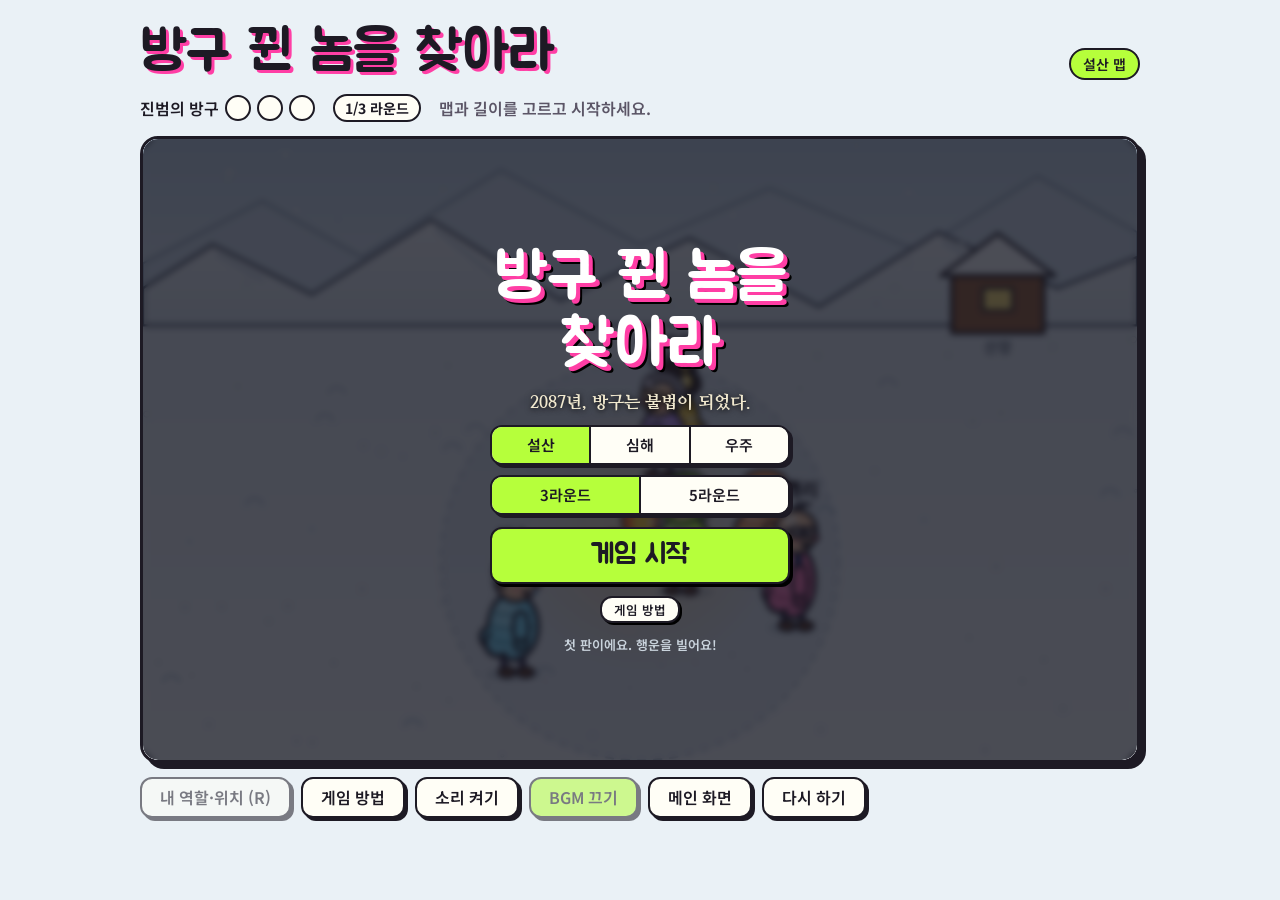
==== commit b179a64a: "CCTV 가리기·녹화 지우기가 진짜 방구를 덮었는지 알려주기 (알림 + 업적 적중 수) Co-Authored-By: Claude Opus 5.5 <noreply@anthropic." ====
--- a/bangu/index.html
+++ b/bangu/index.html
@@ -716,7 +716,7 @@
     lensLeft = 1; lensT = 0; updateLensBtn();
     cleared = new Set(); roundSmelled = new Set(); narrEl.hidden = true; voteEl.hidden = true; reviewing = false; myIdx = -1; myRole = '';
     stats = chars.map(() => ({ got: 0, right: 0, sniff: 0, sniffHit: 0 }));
-    fartPop = 0; resultSaved = false; $('toast').hidden = true; $('confirm').hidden = true; reveal.hidden = true; $('howto').hidden = true; $('talk').hidden = true; talkTimers.forEach(clearTimeout); talkTimers = []; sway = []; claims = {};
+    fartPop = 0; fartLog = []; resultSaved = false; $('toast').hidden = true; $('confirm').hidden = true; reveal.hidden = true; $('howto').hidden = true; $('talk').hidden = true; talkTimers.forEach(clearTimeout); talkTimers = []; sway = []; claims = {};
     if (toTitle) { mode = 'intro'; showTitle(); return; }
     $('titleScr').hidden = true;
     narrate(TX().intro, () => { mode = 'intro'; showReveal(); });
@@ -770,7 +770,7 @@
     else {
       farts++; fartedRound = true; updateMeter(); sfx(.35);
       if (helperIdx !== myIdx && !npcCoverUsed && npcCoverAt < 0 && Math.random() < .5) npcCoverAt = gameT + R(.2, 1.2);
-      lastFartT = gameT;
+      lastFartT = gameT; fartLog.push(gameT);
       if (accomplice && helperIdx !== myIdx) eraseAt = gameT + R(.8, 2);
     }
     statusEl.textContent = '방금… 뭔가 났다.';
@@ -1235,11 +1235,11 @@
       b.push([accused === culprit ? '결국 잡힘' : '완전범죄', accused === culprit ? 'p' : 'g']);
     }
     if (k === 'helper' || k === 'accomplice') {
-      const cv = covers.filter(x => x[2] === i).length;
-      if (cv) b.push([`CCTV 가림 ${cv}번`, '']);
+      const mine = covers.filter(x => x[2] === i), cvHit = mine.filter(x => caught(x[0], x[1], 1.2)).length;
+      if (mine.length) b.push([`CCTV 가림 ${mine.length}번 · 적중 ${cvHit}`, cvHit ? 'g' : '']);
       if (k === 'accomplice') {
         b.push(['공범 됨', 'p']);
-        if (erased.length) b.push([`녹화 지움 ${erased.length}번`, '']);
+        if (erased.length) { const eh = erased.filter(x => caught(x[0], x[1])).length; b.push([`녹화 지움 ${erased.length}번 · 적중 ${eh}`, eh ? 'g' : '']); }
         if (decoys) b.push(['방구 쿠션 발사', 'y']);
       }
     }
@@ -1386,7 +1386,9 @@
     tapTarget = best; doTap();
     statusEl.textContent = accomplice ? '포섭 성공! 공범이 생겼다.' : '포섭 실패…';
   }
-  let tapLabel = '', fartPop = 0;
+  let tapLabel = '', fartPop = 0, fartLog = [];
+  // did a real fart (or its fresh puff) land inside this recording window?
+  const caught = (a, b, lead = 0) => fartLog.some(t => t >= a - lead && t <= b);
   function updateTapBtn() {
     const tl = tapState === 'done' && tapTarget >= 0 ? (isTouch() ? (accomplice ? '툭 성공!' : '툭 실패…') : (accomplice ? `툭 성공 · ${chars[tapTarget].name} 공범` : `툭 실패 · ${chars[tapTarget].name}`)) : '엉덩이 툭' + kh('T');
     if (tl !== tapLabel) { tapLabel = tl; tapBtn.textContent = tl; }
@@ -1879,7 +1881,15 @@
     if (t !== coverLabel) { coverBtn.textContent = t; coverLabel = t; }
   }
   function tickCover(dt) {
-    if (coverT > 0) { coverT -= dt; if (coverT <= 0 && mode === 'play') statusEl.textContent = '가리기 끝.'; }
+    if (coverT > 0) {
+      coverT -= dt;
+      if (coverT <= 0 && helperIdx === myIdx) {
+        const cv = covers.filter(x => x[2] === myIdx).pop();
+        const hit = cv && caught(cv[0], cv[1], 1.2); // a fart a moment before still shows as a puff
+        statusEl.textContent = hit ? '가리기 적중!' : '가리기 끝… 헛방.';
+        toast(hit ? '가리기 적중!' : '헛방…', hit ? '가린 3초 사이에 진짜 방구가 있었다. 녹화엔 엉덩이만 찍혔어.' : '가린 동안 아무도 안 뀌었다. 다음엔 타이밍을 노려 봐.', hit ? 'good' : 'bad');
+      }
+    }
     if (mode === 'play' && npcCoverAt > 0 && gameT >= npcCoverAt) { npcCoverAt = -1; npcCoverUsed = true; startCover(helperIdx); }
   }
   // a plain, faceless stand-in squashed against the lens: same for everyone, so it can't tell you who
@@ -1929,8 +1939,10 @@
   }
   function tryErase() {
     if (myRole !== 'helper' || !accomplice || mode !== 'play' || eraseLeft <= 0) return;
-    eraseLeft--; erased.push([Math.max(0, gameT - 5), gameT]);
-    statusEl.textContent = '방금 5초 녹화를 지지직으로 날렸다.';
+    eraseLeft--; const a = Math.max(0, gameT - 5); erased.push([a, gameT]);
+    const hit = caught(a, gameT);
+    statusEl.textContent = hit ? '지우기 적중!' : '방금 5초 녹화를 날렸다… 헛방.';
+    toast(hit ? '지우기 적중!' : '헛방…', hit ? '지운 5초 안에 진짜 방구가 찍혀 있었다. 증거 인멸 성공.' : '지운 5초엔 방구가 없었다. 아까운 기회…', hit ? 'good' : 'bad');
   }
   // accomplice: a whoopee-cushion fart. looks, smells and sniffs like the real thing
   const decoyBtn = $('decoyBtn');
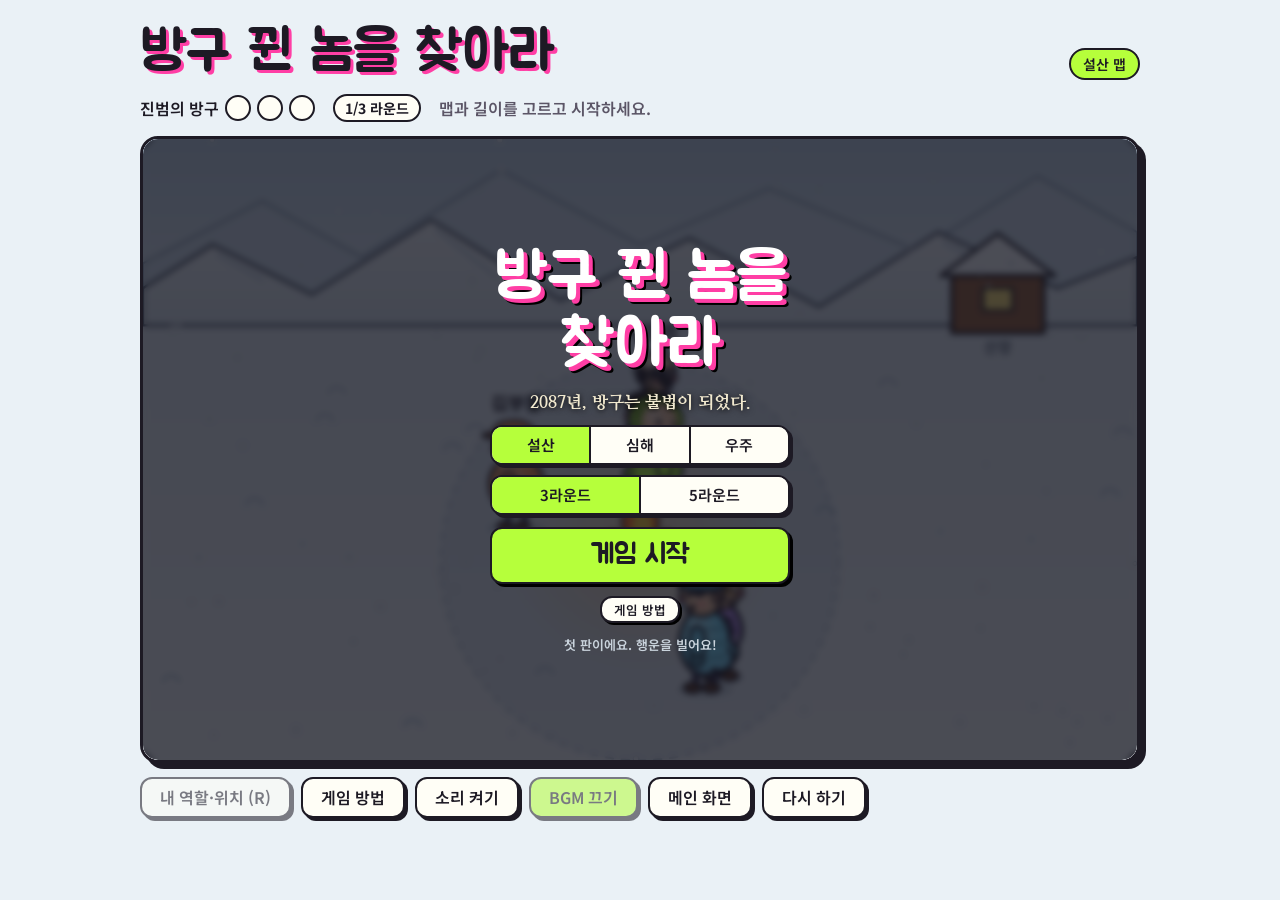
==== commit 6d15d641: "정체 공개 마지막에 MVP 발표 (이긴 팀에서, 이유와 함께) Co-Authored-By: Claude Opus 5.5 <noreply@anthropic.com> Claude-Se" ====
--- a/bangu/index.html
+++ b/bangu/index.html
@@ -340,6 +340,10 @@
 .wh-res.win{background:var(--lime);color:var(--ink)}
 .wh-res.lose{background:#ffd0e6;color:var(--ink)}
 .wh-btns{display:flex;gap:10px}
+.wh-mvp{display:flex;flex-direction:column;align-items:center;gap:1px;color:#ffe27a;text-align:center;font-size:13px;animation:toastIn .45s cubic-bezier(.3,1.6,.5,1)}
+.wh-mvp b{font-family:var(--font-loud);font-weight:400;font-size:clamp(18px,3vw,24px);color:#ffe27a;text-shadow:2px 2px 0 #000}
+.wh-mvp span{color:#e9eef5}
+.wc.mvp{border-color:#e3b400;box-shadow:0 0 0 3px #ffe27a,3px 3px 0 #000}
 @media (prefers-reduced-motion:reduce){.dot{transition:none}}
 </style>
 </head>
@@ -380,6 +384,7 @@
       <div class="wh-title" id="whTitle">누가 누구였을까?</div>
       <div class="wh-grid" id="whGrid"></div>
       <div class="wh-res" id="whRes" hidden></div>
+      <div class="wh-mvp" id="whMvp" hidden></div>
       <div class="wh-btns" id="whBtns" hidden><button id="whAgain" type="button">한 판 더</button><button id="whHome" type="button">메인 화면</button></div>
     </div>
     <div class="title" id="titleScr" hidden>
@@ -1254,15 +1259,27 @@
     if (cleared.has(i) && k !== 'culprit') b.push(['억울하게 신고됨', 'p']);
     if (i === tapFailed) b.push(['엉덩이 맞음', '']);
     if (claims[i]) b.push([`자칭 ${ROLE_NAME[claims[i]]}${claims[i] === k ? '' : ' (거짓말!)'}`, claims[i] === k ? '' : 'p']);
-    if (i === mvp) b.push(['MVP', 'mvp']);
     return b;
   }
-  let mvp = -1;
+  let mvp = -1, mvpWhy = '';
+  // MVP of the winning side, with the reason
+  function pickMvp() {
+    if (accused !== culprit) { // the fart side got away
+      const accHits = accomplice ? covers.filter(x => x[2] === helperIdx && caught(x[0], x[1], 1.2)).length + erased.filter(x => caught(x[0], x[1])).length : 0;
+      if (accomplice && decoys && cleared.has(helperIdx)) return [helperIdx, '방구 쿠션으로 표를 대신 받아냄'];
+      if (accomplice && accHits >= 2) return [helperIdx, `증거 인멸 ${accHits}번 적중`];
+      return [culprit, farts ? `방구 ${farts}번 뀌고 끝까지 안 들킴` : '끝까지 안 들킴'];
+    }
+    const sc = chars.map((c, i) => (i === culprit || (i === helperIdx && accomplice)) ? -1 : stats[i].right * 3 + stats[i].sniffHit * 2);
+    const top = Math.max(...sc);
+    if (top <= 0) return [-1, ''];
+    const tied = sc.map((x, i) => (x === top ? i : -1)).filter(i => i >= 0).sort((a, b) => stats[a].got - stats[b].got); // tie: the less suspected one
+    const i = tied[0], st = stats[i];
+    return [i, [st.right ? `진범에게 투표 ${st.right}번` : '', st.sniffHit ? `킁킁으로 진범 냄새 ${st.sniffHit}번` : ''].filter(Boolean).join(' · ')];
+  }
   function openWhois() {
     whTimers.forEach(clearTimeout); whTimers = [];
-    // MVP: the citizen-side person who voted for the culprit most (ties: nobody)
-    const rv = chars.map((c, i) => (i === culprit || (i === helperIdx && accomplice) ? -1 : (stats[i] || {}).right || 0));
-    const top = Math.max(...rv); mvp = top > 0 && rv.filter(x => x === top).length === 1 ? rv.indexOf(top) : -1;
+    [mvp, mvpWhy] = pickMvp();
     whGrid.textContent = '';
     const cards = chars.map((c, i) => {
       const k = roleOf(i);
@@ -1299,7 +1316,7 @@
       t += 550;
     });
     whTimers.push(setTimeout(() => { showResult(); $('whBtns').hidden = false; }, t));
-    $('whBtns').hidden = true; $('whRes').hidden = true;
+    $('whBtns').hidden = true; $('whRes').hidden = true; $('whMvp').hidden = true;
     $('whTitle').textContent = '누가 누구였을까?';
     again.hidden = true; setCaps(''); setBig('');
     whois.hidden = false;
@@ -1314,6 +1331,16 @@
     const win = caught !== fartTeam, el = $('whRes');
     el.textContent = win ? (fartTeam ? '승리! 끝까지 안 들켰다' : '승리! 진범을 잡았다') : (fartTeam ? '패배… 결국 들켰다' : '패배… 진범이 빠져나갔다');
     el.className = 'wh-res ' + (win ? 'win' : 'lose'); el.hidden = false;
+    // announce the MVP last
+    const mv = $('whMvp'); mv.hidden = false; mv.textContent = '';
+    if (mvp >= 0) {
+      const t = document.createElement('b'); t.textContent = `MVP · ${chars[mvp].name}${mvp === myIdx ? ' (바로 나!)' : ''}`;
+      const w = document.createElement('span'); w.textContent = mvpWhy;
+      mv.append(t, w);
+      const card = whGrid.children[mvp];
+      if (card && !card.classList.contains('mvp')) { card.classList.add('mvp'); const bd = document.createElement('span'); bd.className = 'bdg mvp'; bd.textContent = 'MVP'; const q = card.querySelector('.bdgs'); if (q) q.prepend(bd); }
+      sfx(.4);
+    } else mv.textContent = '이번 판 MVP 없음… 다들 코가 막혔나 봐요';
     if (resultSaved) return;
     resultSaved = true;
     const r = loadRec(); if (win) r.w++; else r.l++;
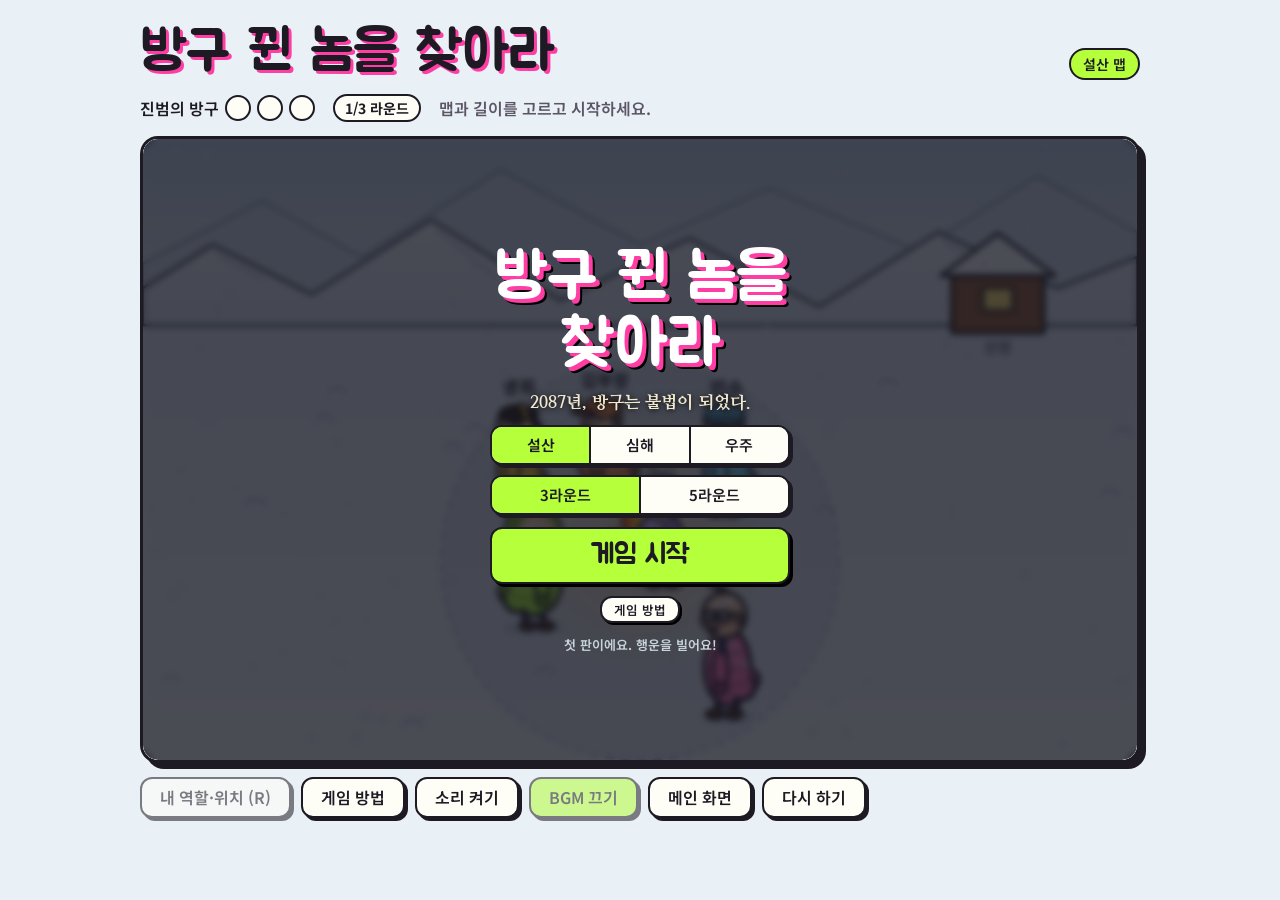
==== commit b69ea66a: "시민 팀도 자유 이동, 대신 가장자리에 오래 있으면 모닥불 쪽으로 밀려남 Co-Authored-By: Claude Opus 5.5 <noreply@anthropic.com> Cla" ====
--- a/bangu/index.html
+++ b/bangu/index.html
@@ -406,7 +406,7 @@
         <p>진범은 라운드마다 한 번 몰래 뀌어요. 냄새 구름에 얼굴이 닿은 사람은 찡그리고, 밤에 <b>기절자</b>로 발표돼요.</p>
         <p>밤이 지나면 회의 시간이에요. 한마디씩 하는데, 내 차례엔 버튼 세 번으로 <b>"나 ○○인데, ○○가 범인인 거 봤어! / 수상해! / 범인 아니야!"</b>를 말해요. 역할은 거짓말이어도 돼요. 같은 역할을 두 명이 주장하면 둘 중 하나는 거짓말쟁이예요. 그다음 투표해요. 3표 이상 받은 단독 1등이 신고되고, 동점이면 결선을 해요. 마지막 밤까지 못 잡으면 진범이 이겨요.</p>
         <h3>이동</h3>
-        <p>방향키나 WASD, 폰은 아래 조이스틱. 방구 팀은 자유롭게 다니고, 시민 팀은 떠밀려 다니면서 조금만 조종돼요. 내 캐릭터 머리 위에는 초록 화살표가 있어요.</p>
+        <p>방향키나 WASD, 폰은 아래 조이스틱. 누구나 자유롭게 다닐 수 있어요. 대신 가장자리에 붙어 있으면 추워서 몇 초 뒤 모닥불 쪽으로 밀려나요. 내 캐릭터 머리 위에는 초록 화살표가 있어요.</p>
         <h3>역할</h3>
         <dl class="ht-roles">
           <dt>무취 시민</dt><dd><b>킁킁</b>(Q, 라운드마다 1번): 바로 옆 사람 엉덩이를 맡아요. 6초 안에 뀐 진범이면 "구리다!!"</dd>
@@ -721,7 +721,7 @@
     lensLeft = 1; lensT = 0; updateLensBtn();
     cleared = new Set(); roundSmelled = new Set(); narrEl.hidden = true; voteEl.hidden = true; reviewing = false; myIdx = -1; myRole = '';
     stats = chars.map(() => ({ got: 0, right: 0, sniff: 0, sniffHit: 0 }));
-    fartPop = 0; fartLog = []; resultSaved = false; $('toast').hidden = true; $('confirm').hidden = true; reveal.hidden = true; $('howto').hidden = true; $('talk').hidden = true; talkTimers.forEach(clearTimeout); talkTimers = []; sway = []; claims = {};
+    fartPop = 0; fartLog = []; edgeT = 0; edgeWarned = false; resultSaved = false; $('toast').hidden = true; $('confirm').hidden = true; reveal.hidden = true; $('howto').hidden = true; $('talk').hidden = true; talkTimers.forEach(clearTimeout); talkTimers = []; sway = []; claims = {};
     if (toTitle) { mode = 'intro'; showTitle(); return; }
     $('titleScr').hidden = true;
     narrate(TX().intro, () => { mode = 'intro'; showReveal(); });
@@ -1165,7 +1165,7 @@
       row.append(top, d); ab.append(row);
     });
     $('cWin').textContent = role.win;
-    $('cMove').textContent = role.t === 'fart' ? '방향키로 자유롭게' : '자동으로 떠밀려 다니고, 방향키로 조금만 조종';
+    $('cMove').textContent = '방향키로 자유롭게. 가장자리에 오래 있으면 밀려나요';
     const lore = $('cLore');
     myLine = role.key === 'helper' ? helperLine : pick(LINES[role.key]);
     lore.textContent = `"${myLine}"`; lore.hidden = false;
@@ -1379,18 +1379,27 @@
     statusEl.textContent = forced ? '참다 참다 결국 터졌다!' : '뿡… 아무도 못 봤겠지?';
   }
   // returns 2 when the player fully drives this character (fart team), 1 when they only nudge it (seeker team)
+  // everyone moves freely; only hanging around the edge is not allowed
+  let edgeT = 0, edgeWarned = false;
   function playerMove(c, dt) {
     const ix = (keys.right ? 1 : 0) - (keys.left ? 1 : 0) + joy.x, iy = (keys.down ? 1 : 0) - (keys.up ? 1 : 0) + joy.y;
-    const free = myRole === 'culprit' || myRole === 'helper';
     const n = Math.hypot(ix, iy);
     if (n > .15) {
-      const v = (free ? 120 : 70) * S * Math.min(1, n); // analog: push further, go faster
+      const v = 115 * S * Math.min(1, n); // analog: push further, go faster
       c.x += ix / n * v * dt / W; c.y += iy / n * v * dt / H;
       if (Math.abs(ix) > .1) c.face = ix > 0 ? 1 : -1;
       c.walk += dt * 10;
-      if (free) c.pause = 0;
-    } else if (free) c.pause = .05;
-    return free ? 2 : 1;
+      c.pause = 0;
+    } else c.pause = .05;
+    // the cold edge: stay out there too long and you get blown back toward the fire
+    const dx = (c.x - AREA.x) * W, dy = (c.y - AREA.y) * H, d = Math.hypot(dx, dy), R0 = areaR();
+    if (d > R0 * .72) edgeT += dt; else { edgeT = Math.max(0, edgeT - dt * 2); if (edgeT === 0) edgeWarned = false; }
+    if (edgeT > 2.5 && d > 1) {
+      const push = Math.min(1, (edgeT - 2.5) / 1.2) * 150 * S;
+      c.x -= dx / d * push * dt / W; c.y -= dy / d * push * dt / H; c.walk += dt * 6;
+      if (!edgeWarned) { edgeWarned = true; statusEl.textContent = '가장자리는 너무 추워요! 모닥불 쪽으로 밀려나요…'; }
+    }
+    return 2;
   }
   // who would get bumped right now: the closest person within reach, preferring whoever is behind my butt
   function tapPick() {
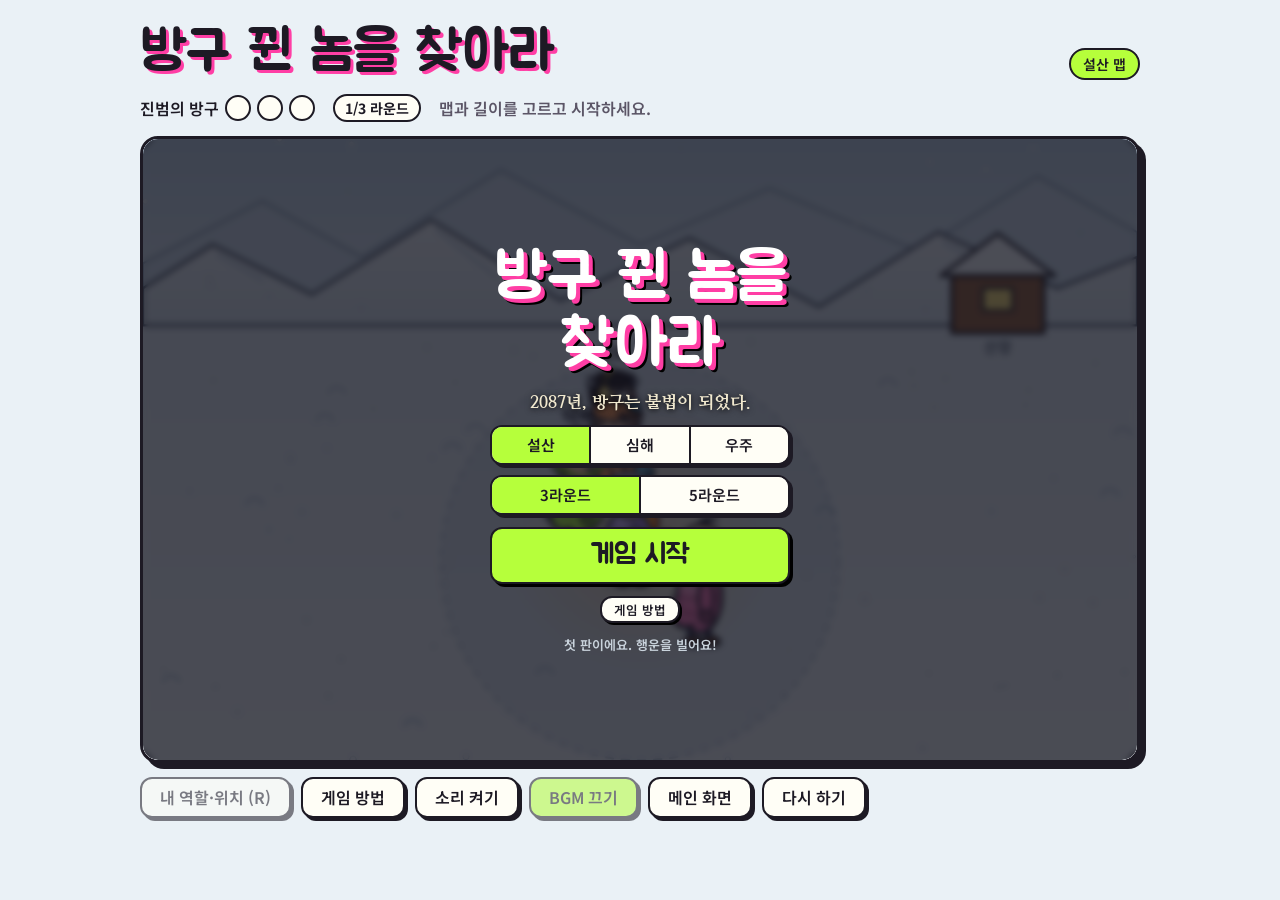
==== commit f0d21c9a: "회의 멘트: 캐릭터별 말투, 목격 증언, 같은 말 반복 줄이기 Co-Authored-By: Claude Opus 5.5 <noreply@anthropic.com> Claude-Se" ====
--- a/bangu/index.html
+++ b/bangu/index.html
@@ -721,7 +721,7 @@
     lensLeft = 1; lensT = 0; updateLensBtn();
     cleared = new Set(); roundSmelled = new Set(); narrEl.hidden = true; voteEl.hidden = true; reviewing = false; myIdx = -1; myRole = '';
     stats = chars.map(() => ({ got: 0, right: 0, sniff: 0, sniffHit: 0 }));
-    fartPop = 0; fartLog = []; edgeT = 0; edgeWarned = false; resultSaved = false; $('toast').hidden = true; $('confirm').hidden = true; reveal.hidden = true; $('howto').hidden = true; $('talk').hidden = true; talkTimers.forEach(clearTimeout); talkTimers = []; sway = []; claims = {};
+    fartPop = 0; fartLog = []; fartWit = []; usedLines = new Set(); edgeT = 0; edgeWarned = false; resultSaved = false; $('toast').hidden = true; $('confirm').hidden = true; reveal.hidden = true; $('howto').hidden = true; $('talk').hidden = true; talkTimers.forEach(clearTimeout); talkTimers = []; sway = []; claims = {};
     if (toTitle) { mode = 'intro'; showTitle(); return; }
     $('titleScr').hidden = true;
     narrate(TX().intro, () => { mode = 'intro'; showReveal(); });
@@ -776,13 +776,14 @@
       farts++; fartedRound = true; updateMeter(); sfx(.35);
       if (helperIdx !== myIdx && !npcCoverUsed && npcCoverAt < 0 && Math.random() < .5) npcCoverAt = gameT + R(.2, 1.2);
       lastFartT = gameT; fartLog.push(gameT);
+      fartWit.push({ r: round, smelled: [], near: chars.map((o, oi) => oi).filter(oi => Math.hypot((chars[oi].x - c.x) * W, (chars[oi].y - c.y) * H) < 130 * S) });
       if (accomplice && helperIdx !== myIdx) eraseAt = gameT + R(.8, 2);
     }
     statusEl.textContent = '방금… 뭔가 났다.';
     chars.forEach((o, oi) => {
       if (oi === culprit || o === c) return;
       const d = Math.hypot((o.x - c.x) * W, (o.y - c.y) * H);
-      if (d < 115 * S) { o.smelled++; clouds.get(cid).add(oi); o.sqDelay = R(.4, .9); roundSmelled.add(oi); }
+      if (d < 115 * S) { o.smelled++; clouds.get(cid).add(oi); o.sqDelay = R(.4, .9); roundSmelled.add(oi); if (!decoy && fartWit.length) fartWit[fartWit.length - 1].smelled.push(oi); }
     });
   }
 
@@ -1422,7 +1423,7 @@
     tapTarget = best; doTap();
     statusEl.textContent = accomplice ? '포섭 성공! 공범이 생겼다.' : '포섭 실패…';
   }
-  let tapLabel = '', fartPop = 0, fartLog = [];
+  let tapLabel = '', fartPop = 0, fartLog = [], fartWit = [];
   // did a real fart (or its fresh puff) land inside this recording window?
   const caught = (a, b, lead = 0) => fartLog.some(t => t >= a - lead && t <= b);
   function updateTapBtn() {
@@ -2187,6 +2188,78 @@
     defend: [n => `${eun(n)} 아니에요. 계속 제 옆에 있었어요.`, n => `${n} 엉덩이는 제가 보증해요.`],
     alibi: ['저는 아니에요! 오늘 내내 숨만 쉬었어요.', '저 찍으면 진짜 범인이 웃어요.', '제 엉덩이를 걸고 맹세합니다!']
   };
+  // everyone talks like themselves. n = a name; the helpers add the right particle
+  const VOICE = {
+    boss: { // 김부장
+      accuse: [n => `어이 ${n}, 아까부터 엉덩이가 수상하더만.`, n => `내 30년 직장 감으로 말하는데, ${ga(n)} 범인이야.`, n => `${n}! 회의 끝나고 내 방으로 와.`, n => `${eun(n)} 결재 올릴 때도 냄새가 났어.`, n => `${n}, 자네 오늘 점심 뭐 먹었나?`],
+      shrug: ['다들 정신 똑바로 차려. 회사였으면 전원 감봉이야.', '나는 냄새 같은 거 안 맡아. 바빠서.', '이런 걸로 회의를 왜 하는지 모르겠군.'],
+      deny: ['뭐? 나를 의심해? 인사고과 기대해.', '내가 뀌었으면 결재 도장 찍고 뀌었지!', '감히 부장 엉덩이를!', '나 때는 말이야, 방구도 허락받고 뀌었어.', '법무팀 불러!'],
+      agree: [n => `역시 내 생각이랑 같군. ${n}, 각오해.`, n => `그래, ${ga(n)} 좀 이상했어.`],
+      doubt: ['근거 가져와. 감으로 하는 거 아니야.', '그런 보고는 결재 못 해.', '다시 해 와.', '숫자로 말해, 숫자로.'],
+      okay: ['흠, 이번 한 번은 넘어가지.', '알았어. 일단 보류.'],
+      thanks: ['역시 아는 사람은 알아. 승진 추천서 써 주지.', '그래, 내 엉덩이는 청렴해.'],
+      witness: '내가 기절하기 직전에 봤는데,'
+    },
+    granny: { // 할매
+      accuse: [n => `아이고, ${n} 저놈 엉덩이에서 김 나는 거 내 똑똑히 봤다.`, n => `${ga(n)} 아까 방귀 참는 얼굴이더라. 할미는 다 알아.`, n => `${n}야, 할미한테 솔직히 말해 봐라.`, n => `육십 년 맡아 본 냄새 중에 ${n} 쪽이 제일 독했다.`],
+      shrug: ['아이고 내 코야… 다 똑같은 냄새다.', '젊은 것들이 뭘 먹고 다니길래…', '할미는 귀도 어둡고 코도 어둡다.'],
+      deny: ['아이고 이 할미를 뭘로 보고!', '나는 방귀 끊은 지 삼십 년이다!', '할미 엉덩이는 조용하다!', '느그 할미한테도 그래 말하나?', '아이고 허리야… 억울해서 허리가 다 아프다.'],
+      agree: [n => `그려, 할미 생각도 ${n}여.`, n => `내 그럴 줄 알았다. ${n}, 이리 와 봐라.`],
+      doubt: ['어디서 엉뚱한 사람을 잡노.', '그 말은 할미가 못 믿겠다.', '쯧쯧, 눈이 삐었나.', '그건 아이다.'],
+      okay: ['그려, 착한 아다.', '알았다, 믿어 보자.'],
+      thanks: ['아이고 고맙다, 사탕 줄까?', '역시 사람 볼 줄 아는구먼.'],
+      witness: '할미가 쓰러지기 전에 봤는데,'
+    },
+    sleepy: { // 민수
+      accuse: [n => `음… 졸면서 봤는데… ${n} 쪽이 뿌옜어요…`, n => `자다 깼는데 ${n} 근처에서 냄새가… zzz`, n => `${n}… 수상해요… 근데 일단 좀 잘게요.`],
+      shrug: ['zzz… 아 네? 저 안 잤어요.', '아무것도 못 봤어요… 눈을 감고 있어서…', '회의 몇 분 남았어요…?'],
+      deny: ['네…? 저 자고 있었는데요…?', '자는 사람이 어떻게 뀌어요…', '저 진짜 아니에요… 잘래요…', '잠꼬대로 뀌었으면… 그건 무효 아닌가요…', '억울해서 잠이 다 깼어요.'],
+      agree: [n => `…저도 ${n} 같아요… zzz`, n => `아… 맞아요… ${n}…`],
+      doubt: ['음… 잘 모르겠어요…', '그거… 꿈 아니었어요?', '그건… 좀… zzz', '내일 다시 생각해 봐요…'],
+      okay: ['네… 그럼 됐어요…', '알겠어요… zzz'],
+      thanks: ['아… 고마워요… 이제 잘게요…', '역시… 믿을 사람은… zzz'],
+      witness: '잠깐 눈 떴을 때 봤는데,'
+    },
+    lady: { // 영희
+      accuse: [n => `솔직히 ${n} 뒤에 서 있기 싫었어요.`, n => `${n}, 지금 눈 피했죠? 다 보여요.`, n => `${ga(n)} 지나가면 공기가 달라져요. 진짜로.`, n => `난 처음부터 ${reul(n)} 찍었어요.`],
+      shrug: ['저는 향수 뿌려서 하나도 몰라요.', '이 중에 범인 있으면 진짜 손절이에요.', '아 진짜, 귀마개를 코에 했어야 했는데.'],
+      deny: ['헐 어이없어. 증거 있어요?', '저 같은 사람이 그런 걸 할 리가요.', '저 지금 엄청 상처받았어요.', '와… 이건 명예훼손이에요.', '저 오늘 샐러드만 먹었거든요?'],
+      agree: [n => `완전 동의. ${n} 수상했어요.`, n => `그쵸? ${n} 진짜 이상했어요.`],
+      doubt: ['그 말 믿어도 돼요?', '말하는 사람이 더 수상한데요?', '음, 그건 좀 아닌 듯.', '갑자기요?'],
+      okay: ['오케이, 일단 믿어 볼게요.', '흠, 그럴 수도요.'],
+      thanks: ['역시 보는 눈이 있네요.', '고마워요. 저 진짜 억울했어요.'],
+      witness: '저 기절하기 전에 똑똑히 봤는데,'
+    },
+    derp: { // 덕배
+      accuse: [n => `헐 대박 ${ga(n)} 엉덩이 들썩이는 거 봤음 ㅋㅋ`, n => `${n} 맞죠? 맞잖아요 ㅋㅋㅋ`, n => `저 ${n} 옆에 있다가 기절할 뻔했어요 ㅋㅋ`],
+      shrug: ['저 아침에 고구마 3개 먹었는데 저 아니에요 ㅋㅋ', '누가 뀌었든 저는 재밌어요 ㅋㅋㅋ', '근데 방구 뀌는 게 왜 불법이에요?'],
+      deny: ['아 아니라고요 ㅋㅋ 진짜 아님 ㅋㅋ', '제가 뀌었으면 소리부터 났을걸요?', '저는 뀌면 뀌었다고 말해요!', '헐 저요?? 왜요?? ㅋㅋ', '제 엉덩이 걸고 아님 ㅋㅋ'],
+      agree: [n => `ㅇㅈ ${n} ㅋㅋ`, n => `ㄹㅇ ${n} 같음 ㅋㅋ`],
+      doubt: ['에이 그건 아닌 듯 ㅋㅋ', '그건 좀 억지 ㅋㅋ', '음 글쎄요 ㅋㅋ', '그건 뇌피셜 아님? ㅋㅋ'],
+      okay: ['ㅇㅋㅇㅋ', '그럼 됐고요 ㅋㅋ'],
+      thanks: ['ㅠㅠ 형 최고', '거봐요 저 아니라니까요 ㅋㅋ'],
+      witness: '저 기절하기 직전에 봤는데요 ㅋㅋ'
+    },
+    clerk: { // 박대리
+      accuse: [n => (n === '김부장' ? '부장님… 부장님 맞으시죠…?' : `죄송한데요… ${n} 쪽에서 조금… 났습니다.`), n => `보고드립니다. 냄새 발원지는 ${n} 방향입니다.`, n => `${n}님, 회의록에 남기겠습니다.`],
+      shrug: ['저는… 의견 없습니다.', '팀장님 의견에 따르겠습니다.', '일단 메모해 두겠습니다.'],
+      deny: ['저, 저는 아닙니다! 진짜입니다!', '부, 부장님 저 아닙니다…', '저 오늘 야근이라 그럴 힘도 없습니다.', '사직서 쓰겠습니다… 아니, 결백합니다.', '그 시간에 저는 보고서 쓰고 있었습니다.'],
+      agree: [n => `저, 저도 ${n}님이 좀…`, n => `동의합니다. ${n}님 쪽이었습니다.`],
+      doubt: ['확인이… 필요할 것 같습니다.', '근거 자료가 있으신지…', '검토해 보겠습니다… (안 믿음)', '그건 좀… 무리수 같습니다.'],
+      okay: ['네, 알겠습니다.', '그럼 그렇게 정리하겠습니다.'],
+      thanks: ['가, 감사합니다…!', '은혜는 꼭 갚겠습니다.'],
+      witness: '쓰러지기 전에 확인한 바로는,'
+    }
+  };
+  let usedLines = new Set();
+  function fresh(arr) { // pick a line nobody has said yet this game, if there is one
+    const left = arr.filter(x => !usedLines.has(x));
+    const v = pick(left.length ? left : arr); usedLines.add(v); return v;
+  }
+  function voice(i, kind, n) {
+    const v = VOICE[chars[i].trait] || VOICE.clerk, x = fresh(v[kind]);
+    return typeof x === 'function' ? x(n) : x;
+  }
   function later(ms, fn) { talkTimers.push(setTimeout(fn, ms)); }
   const alive = () => chars.map((c, i) => i).filter(i => !cleared.has(i));
   function tkSay(i, text) {
@@ -2212,7 +2285,7 @@
       const [i, role] = claimer, t = botTarget(i);
       if (t >= 0) { const rv = claimConflict(i, role); later(d, () => claimRole(i, role, t)); d += 1200 + (rv >= 0 && rv !== myIdx ? 1200 : 0); }
     }
-    const speakers = alive().filter(i => i !== myIdx).sort(() => Math.random() - .5).slice(0, 2);
+    const speakers = alive().filter(i => i !== myIdx && !(claimer !== -1 && i === claimer[0])).sort(() => Math.random() - .5).slice(0, 2);
     speakers.forEach((i, k) => later(d + k * 1200, () => botOpen(i)));
     later(d + 200 + speakers.length * 1200, myTurn);
   }
@@ -2271,6 +2344,20 @@
     sway[t] += E.push + Math.sign(E.push) * bonus;
     return d;
   }
+  function witnessSay(i) {
+    const w = fartWit.filter(f => f.r === round && f.smelled.includes(i));
+    if (!w.length || Math.random() < .35) return false;
+    const f = w[w.length - 1], liar = i === culprit || (i === helperIdx && accomplice);
+    let names = f.near.filter(j => j !== i);
+    if (liar) names = names.filter(j => j !== culprit).concat(pick(alive().filter(j => j !== culprit && j !== i && !names.includes(j))) ?? []);
+    names = names.filter(j => j !== undefined).sort(() => Math.random() - .5).slice(0, 3);
+    if (!names.length) return false;
+    names.forEach(j => { sway[j] += .8; });
+    const list = names.map(j => chars[j].name), last = list.pop();
+    const who = list.length ? `${list.join(', ')}, ${last}` : last;
+    tkSay(i, `${VOICE[chars[i].trait].witness} 냄새 날 때 근처에 ${hasBatchim(last) ? who + '이' : who + '가'} 있었어요.`);
+    return true;
+  }
   function botTarget(i) {
     const fartSide = i === culprit || (i === helperIdx && accomplice);
     const pool = alive().filter(j => j !== i && !(fartSide && j === culprit)); // the fart side never names the culprit
@@ -2280,8 +2367,9 @@
   }
   function botOpen(i) {
     const t = botTarget(i);
-    if (t < 0 || Math.random() < .25) { tkSay(i, pick(TALK.shrug)); return; }
-    sway[t] += claims[i] && claims[i] !== 'seeker' ? 2 : 1; tkSay(i, pick(TALK.accuse)(chars[t].name));
+    if (witnessSay(i)) return;
+    if (t < 0 || Math.random() < .25) { tkSay(i, voice(i, 'shrug')); return; }
+    sway[t] += claims[i] && claims[i] !== 'seeker' ? 2 : 1; tkSay(i, voice(i, 'accuse', chars[t].name));
   }
   function usedTool() { return (myRole === 'seeker' && sniffLeft === 0) || (myRole === 'sniffer' && lensLeft === 0) || (myRole === 'cctv' && cctvLeft === 0); }
   function myTurn() {
@@ -2306,14 +2394,14 @@
   }
   function afterMine(t, d0, end) {
     let d = d0 || 1000;
-    if (t >= 0) { later(d, () => tkSay(t, end === 'clean' ? pick(TALK.thanks) : pick(TALK.deny))); d += 1200; }
+    if (t >= 0) { later(d, () => tkSay(t, voice(t, end === 'clean' ? 'thanks' : 'deny'))); d += 1200; }
     const by = alive().filter(i => i !== myIdx && i !== t).sort(() => Math.random() - .5)[0];
     if (by !== undefined) {
       later(d, () => {
-        if (t < 0) { tkSay(by, pick(TALK.shrug)); return; }
+        if (t < 0) { tkSay(by, voice(by, 'shrug')); return; }
         const yes = Math.random() < .6;
-        if (end === 'clean') { tkSay(by, yes ? pick(TALK.okay) : pick(TALK.doubt)); sway[t] += yes ? -.5 : 1; return; }
-        tkSay(by, yes ? pick(TALK.agree)(chars[t].name) : pick(TALK.doubt));
+        if (end === 'clean') { tkSay(by, voice(by, yes ? 'okay' : 'doubt')); sway[t] += yes ? -.5 : 1; return; }
+        tkSay(by, yes ? voice(by, 'agree', chars[t].name) : voice(by, 'doubt'));
         sway[t] += yes ? 1 : -.5;
       });
       d += 1200;
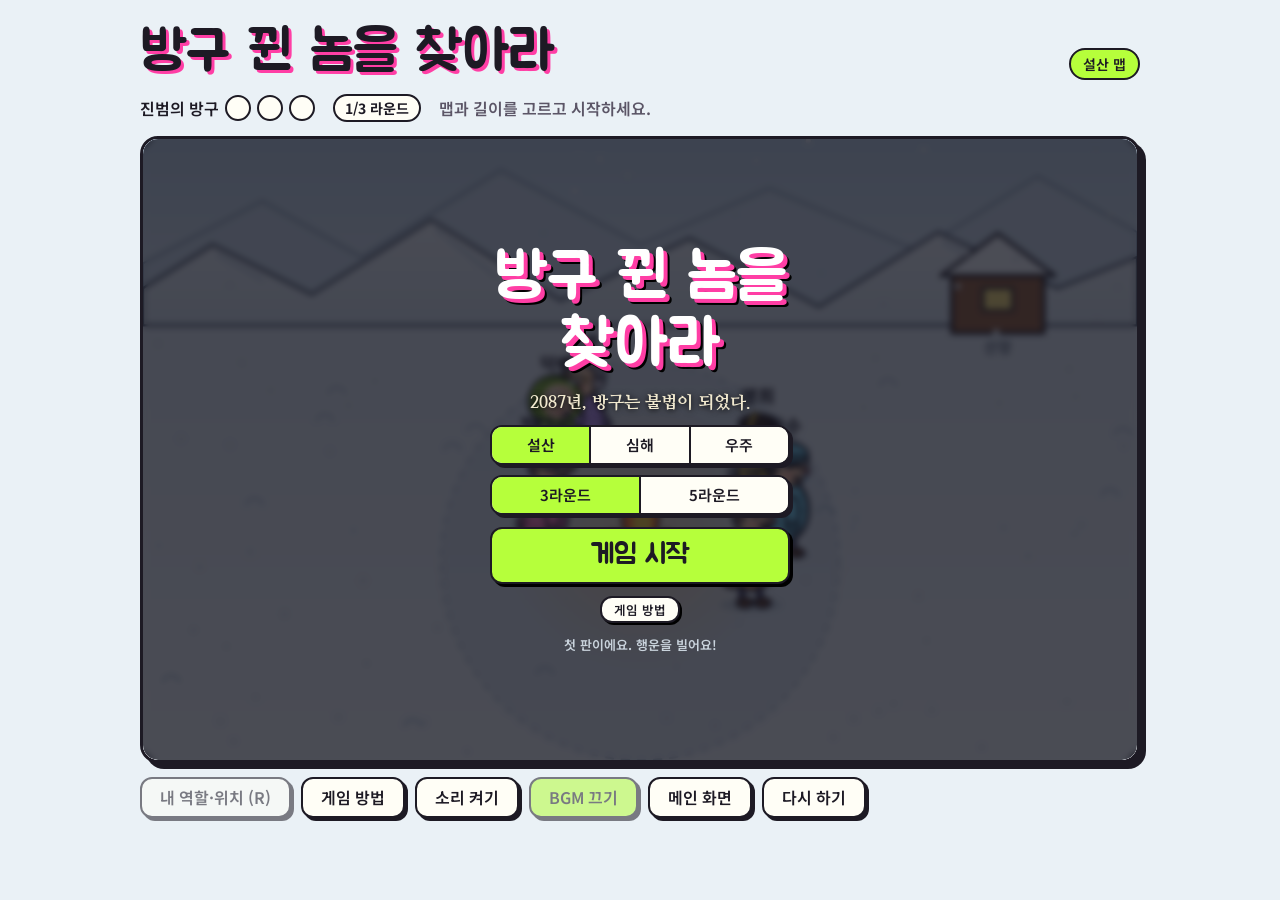
==== commit d915a2cf: "CCTV 가리기: 누르기 1.5초 전부터 누른 뒤 3초까지 가림 Co-Authored-By: Claude Opus 5.5 <noreply@anthropic.com> Claude-S" ====
--- a/bangu/index.html
+++ b/bangu/index.html
@@ -413,7 +413,7 @@
           <dt>냄새 감별사</dt><dd><b>돋보기</b>(한 판에 1번): 5초 동안 동그란 범위 안의 방구김이 노랗게 보여요.</dd>
           <dt>경비 아저씨</dt><dd><b>CCTV</b>(한 판에 1번): 돌아다닐 때든 회의 때든 원할 때 라운드 하나를 골라 돌려봐요. 방구김이 노랗게 찍혀요. 아래 막대를 끌면 빨리감기.</dd>
           <dt>진범</dt><dd><b>방구</b>(F, 라운드마다 1번, 마감까지 안 뀌면 저절로 터짐) · <b>찡그리기</b>(G) · <b>엉덩이 툭</b>(T, 한 판에 1번): 조력자를 공범으로 포섭해요.</dd>
-          <dt>진범의 조력자</dt><dd><b>CCTV 가리기</b>(C, 라운드마다 1번): 3초 동안 녹화에 엉덩이만 찍혀요. 공범이 되면 <b>녹화 지우기</b>(E, 직전 5초)와 <b>방구 쿠션</b>(B, 가짜 방구)도 써요.</dd>
+          <dt>진범의 조력자</dt><dd><b>CCTV 가리기</b>(C, 라운드마다 1번): 누르기 1.5초 전부터 누른 뒤 3초까지 녹화에 엉덩이만 찍혀요. 공범이 되면 <b>녹화 지우기</b>(E, 직전 5초)와 <b>방구 쿠션</b>(B, 가짜 방구)도 써요.</dd>
         </dl>
         <h3>맵</h3>
         <p><b>심해</b>: 숨 거품은 머리 위 스노클에서, 방구 거품은 엉덩이에서 올라와요. <b>우주</b>: 무중력이라 둥실 떠다니고, 방구를 뀌면 반동으로 살짝 밀려요.</p>
@@ -1117,7 +1117,7 @@
     { key: 'culprit', team: '방구 팀', t: 'fart', name: '진범', mission: '들키지 말고 라운드마다 한 번씩 몰래 뀌세요.', win: '마지막 라운드까지 버티면 승리',
       ability: [['방구 뀌기', '라운드마다 1번', '마감까지 안 뀌면 저절로 터져요', 'F'], ['찡그리기', '언제든', '냄새 맡은 척해요', 'G'], ['엉덩이 툭', '한 판에 1번', '조력자를 치면 공범이 돼요', 'T']] },
     { key: 'helper', team: '방구 팀', t: 'fart', name: '진범의 조력자', mission: '진범이 누군지 몰라요. 추리해서 몰래 도와주세요.', win: '진범이 안 잡히면 승리',
-      ability: [['CCTV 가리기', '라운드마다 1번', '3초 동안 녹화에 엉덩이만 찍혀요', 'C'], ['공범 승격', '진범한테 툭 맞으면', '녹화 지우기(라운드마다 1번) + 방구 쿠션(한 판에 1번)', '']] },
+      ability: [['CCTV 가리기', '라운드마다 1번', '누르기 1.5초 전부터 3초 뒤까지 녹화에 엉덩이만 찍혀요', 'C'], ['공범 승격', '진범한테 툭 맞으면', '녹화 지우기(라운드마다 1번) + 방구 쿠션(한 판에 1번)', '']] },
   ];
   const LORE = [
     ['전국방구인연대 설산지부장', '동지여, 그대의 가스는 헛되지 않았다.'],
@@ -1241,7 +1241,7 @@
       b.push([accused === culprit ? '결국 잡힘' : '완전범죄', accused === culprit ? 'p' : 'g']);
     }
     if (k === 'helper' || k === 'accomplice') {
-      const mine = covers.filter(x => x[2] === i), cvHit = mine.filter(x => caught(x[0], x[1], 1.2)).length;
+      const mine = covers.filter(x => x[2] === i), cvHit = mine.filter(x => caught(x[0], x[1], .5)).length;
       if (mine.length) b.push([`CCTV 가림 ${mine.length}번 · 적중 ${cvHit}`, cvHit ? 'g' : '']);
       if (k === 'accomplice') {
         b.push(['공범 됨', 'p']);
@@ -1266,7 +1266,7 @@
   // MVP of the winning side, with the reason
   function pickMvp() {
     if (accused !== culprit) { // the fart side got away
-      const accHits = accomplice ? covers.filter(x => x[2] === helperIdx && caught(x[0], x[1], 1.2)).length + erased.filter(x => caught(x[0], x[1])).length : 0;
+      const accHits = accomplice ? covers.filter(x => x[2] === helperIdx && caught(x[0], x[1], .5)).length + erased.filter(x => caught(x[0], x[1])).length : 0;
       if (accomplice && decoys && cleared.has(helperIdx)) return [helperIdx, '방구 쿠션으로 표를 대신 받아냄'];
       if (accomplice && accHits >= 2) return [helperIdx, `증거 인멸 ${accHits}번 적중`];
       return [culprit, farts ? `방구 ${farts}번 뀌고 끝까지 안 들킴` : '끝까지 안 들킴'];
@@ -1904,7 +1904,7 @@
   let stats = [];
   let covers = [], coverLeft = 1, coverT = 0, npcCoverAt = -1, npcCoverUsed = false, coverLabel = '';
   function startCover(i) {
-    covers.push([gameT, gameT + 3, i]);
+    covers.push([Math.max(0, gameT - 1.5), gameT + 3, i]); // also wipes the 1.5s just before the press
     if (i === myIdx) { coverLeft--; coverT = 3; statusEl.textContent = 'CCTV 렌즈를 엉덩이로 가리는 중…'; }
   }
   function tryCover() {
@@ -1922,9 +1922,9 @@
       coverT -= dt;
       if (coverT <= 0 && helperIdx === myIdx) {
         const cv = covers.filter(x => x[2] === myIdx).pop();
-        const hit = cv && caught(cv[0], cv[1], 1.2); // a fart a moment before still shows as a puff
+        const hit = cv && caught(cv[0], cv[1], .5); // a fart just before the window still shows as a puff
         statusEl.textContent = hit ? '가리기 적중!' : '가리기 끝… 헛방.';
-        toast(hit ? '가리기 적중!' : '헛방…', hit ? '가린 3초 사이에 진짜 방구가 있었다. 녹화엔 엉덩이만 찍혔어.' : '가린 동안 아무도 안 뀌었다. 다음엔 타이밍을 노려 봐.', hit ? 'good' : 'bad');
+        toast(hit ? '가리기 적중!' : '헛방…', hit ? '가린 사이에 진짜 방구가 있었다. 녹화엔 엉덩이만 찍혔어.' : '가린 동안 아무도 안 뀌었다. 다음엔 타이밍을 노려 봐.', hit ? 'good' : 'bad');
       }
     }
     if (mode === 'play' && npcCoverAt > 0 && gameT >= npcCoverAt) { npcCoverAt = -1; npcCoverUsed = true; startCover(helperIdx); }
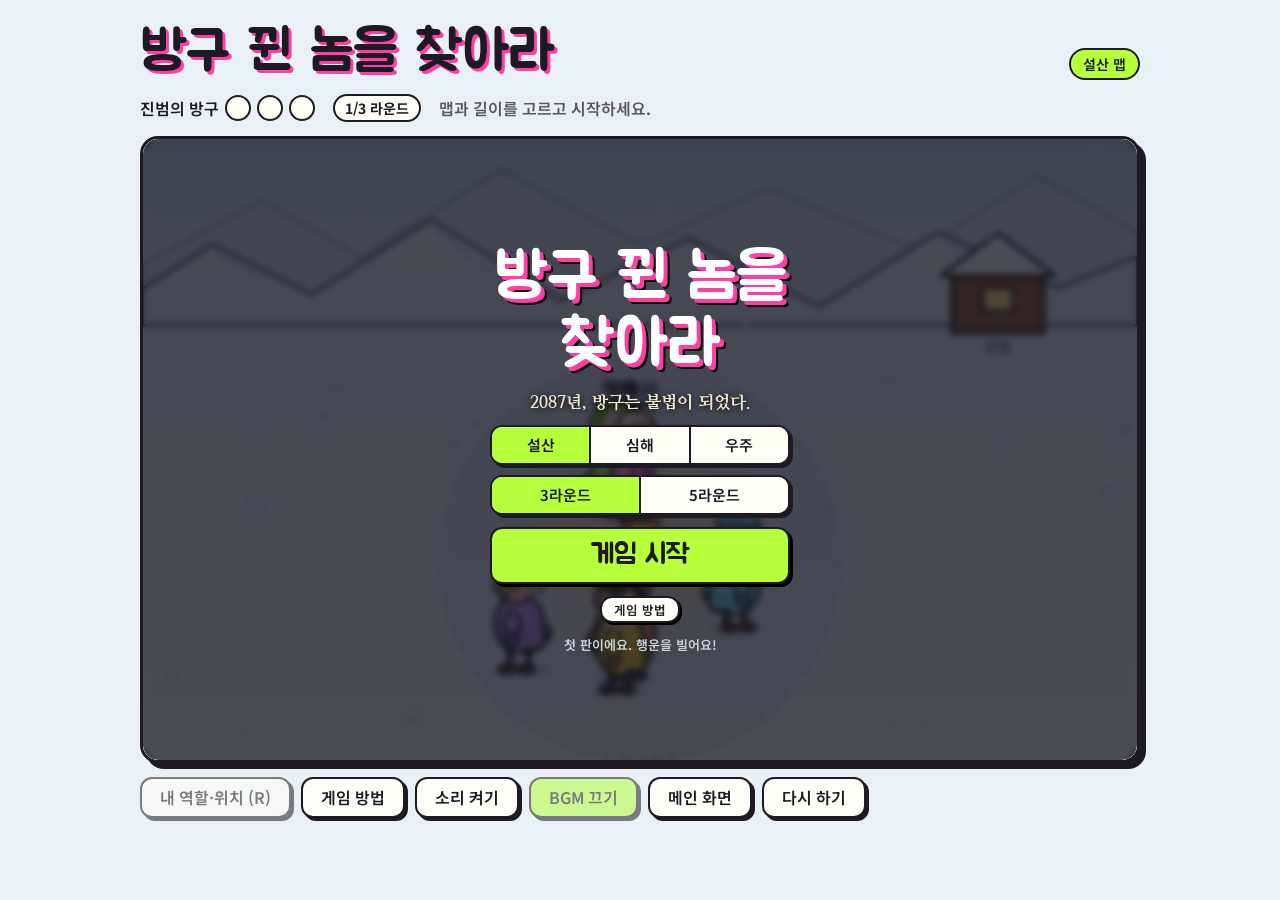
==== commit ec2ffded: "억울함 인증을 받아도 회의에서 발언 가능 Co-Authored-By: Claude Opus 5.5 <noreply@anthropic.com> Claude-Session: https" ====
--- a/bangu/index.html
+++ b/bangu/index.html
@@ -2261,7 +2261,8 @@
     return typeof x === 'function' ? x(n) : x;
   }
   function later(ms, fn) { talkTimers.push(setTimeout(fn, ms)); }
-  const alive = () => chars.map((c, i) => i).filter(i => !cleared.has(i));
+  const alive = () => chars.map((c, i) => i).filter(i => !cleared.has(i)); // can still be voted for
+  const everyone = () => chars.map((c, i) => i); // anyone may talk, cleared or not
   function tkSay(i, text) {
     const row = document.createElement('div'); row.className = 'tk-msg' + (i === myIdx ? ' me' : '');
     const cc = document.createElement('canvas'); cc.width = 160; cc.height = 160; cc.setAttribute('aria-hidden', 'true'); paintChar(cc, i);
@@ -2285,13 +2286,13 @@
       const [i, role] = claimer, t = botTarget(i);
       if (t >= 0) { const rv = claimConflict(i, role); later(d, () => claimRole(i, role, t)); d += 1200 + (rv >= 0 && rv !== myIdx ? 1200 : 0); }
     }
-    const speakers = alive().filter(i => i !== myIdx && !(claimer !== -1 && i === claimer[0])).sort(() => Math.random() - .5).slice(0, 2);
+    const speakers = everyone().filter(i => i !== myIdx && !(claimer !== -1 && i === claimer[0])).sort(() => Math.random() - .5).slice(0, 2);
     speakers.forEach((i, k) => later(d + k * 1200, () => botOpen(i)));
     later(d + 200 + speakers.length * 1200, myTurn);
   }
   // ---- role claims: "I'm the CCTV guy" (true or not). two claims for one job = someone is lying
   function botClaimer() {
-    const c = alive().filter(i => i !== myIdx && !claims[i]).sort(() => Math.random() - .5);
+    const c = everyone().filter(i => i !== myIdx && !claims[i]).sort(() => Math.random() - .5);
     for (const i of c) {
       if ((i === snifferIdx || i === cctvIdx) && Math.random() < .35) return [i, roleOf(i)];
       if ((i === culprit || (i === helperIdx && accomplice)) && Math.random() < .2) return [i, pick(['sniffer', 'cctv'])];
@@ -2307,8 +2308,8 @@
   function claimConflict(i, role) {
     if (role === 'seeker') return -1;
     const holder = role === 'sniffer' ? snifferIdx : cctvIdx;
-    if (holder !== i && !cleared.has(holder)) return holder;
-    const other = alive().find(j => j !== i && claims[j] === role);
+    if (holder !== i) return holder;
+    const other = everyone().find(j => j !== i && claims[j] === role);
     return other === undefined ? -1 : other;
   }
   // "나 ○○인데, ○○가 범인인 거 봤어!" — one sentence: who I am (true or not) + who I saw
@@ -2329,7 +2330,7 @@
     tkSay(i, i === myIdx ? `나 ${job}인데, ${E.say(n, true)}` : `저 ${job}인데요, ${E.say(n, false)}`);
     let d = 1100, trusted = role !== 'seeker';
     if (before && before !== role) { // changed story
-      const by = alive().find(j => j !== i && j !== t);
+      const by = everyone().find(j => j !== i && j !== t);
       if (by !== undefined) { later(d, () => tkSay(by, `아까는 ${raMyeonseo(ROLE_NAME[before])}`)); d += 1200; }
       sway[i] += 2; trusted = false;
     }
@@ -2374,7 +2375,6 @@
   function usedTool() { return (myRole === 'seeker' && sniffLeft === 0) || (myRole === 'sniffer' && lensLeft === 0) || (myRole === 'cctv' && cctvLeft === 0); }
   function myTurn() {
     tkAct.textContent = '';
-    if (cleared.has(myIdx)) { tkHint('억울함 인증을 받아서 발언권이 없어요.'); later(900, () => tkButton('투표하러 가기', toVote, 'tk-go')); return; }
     if (myRole === 'cctv' && cctvLeft > 0) tkButton('CCTV 보기 (한 판에 1번)', openCctv, 'tk-cctv');
     tkHint('내 차례!  "나 ___인데,"');
     CLAIMABLE.forEach(r => tkButton(ROLE_NAME[r], () => pickWho(r)));
@@ -2395,7 +2395,7 @@
   function afterMine(t, d0, end) {
     let d = d0 || 1000;
     if (t >= 0) { later(d, () => tkSay(t, voice(t, end === 'clean' ? 'thanks' : 'deny'))); d += 1200; }
-    const by = alive().filter(i => i !== myIdx && i !== t).sort(() => Math.random() - .5)[0];
+    const by = everyone().filter(i => i !== myIdx && i !== t).sort(() => Math.random() - .5)[0];
     if (by !== undefined) {
       later(d, () => {
         if (t < 0) { tkSay(by, voice(by, 'shrug')); return; }
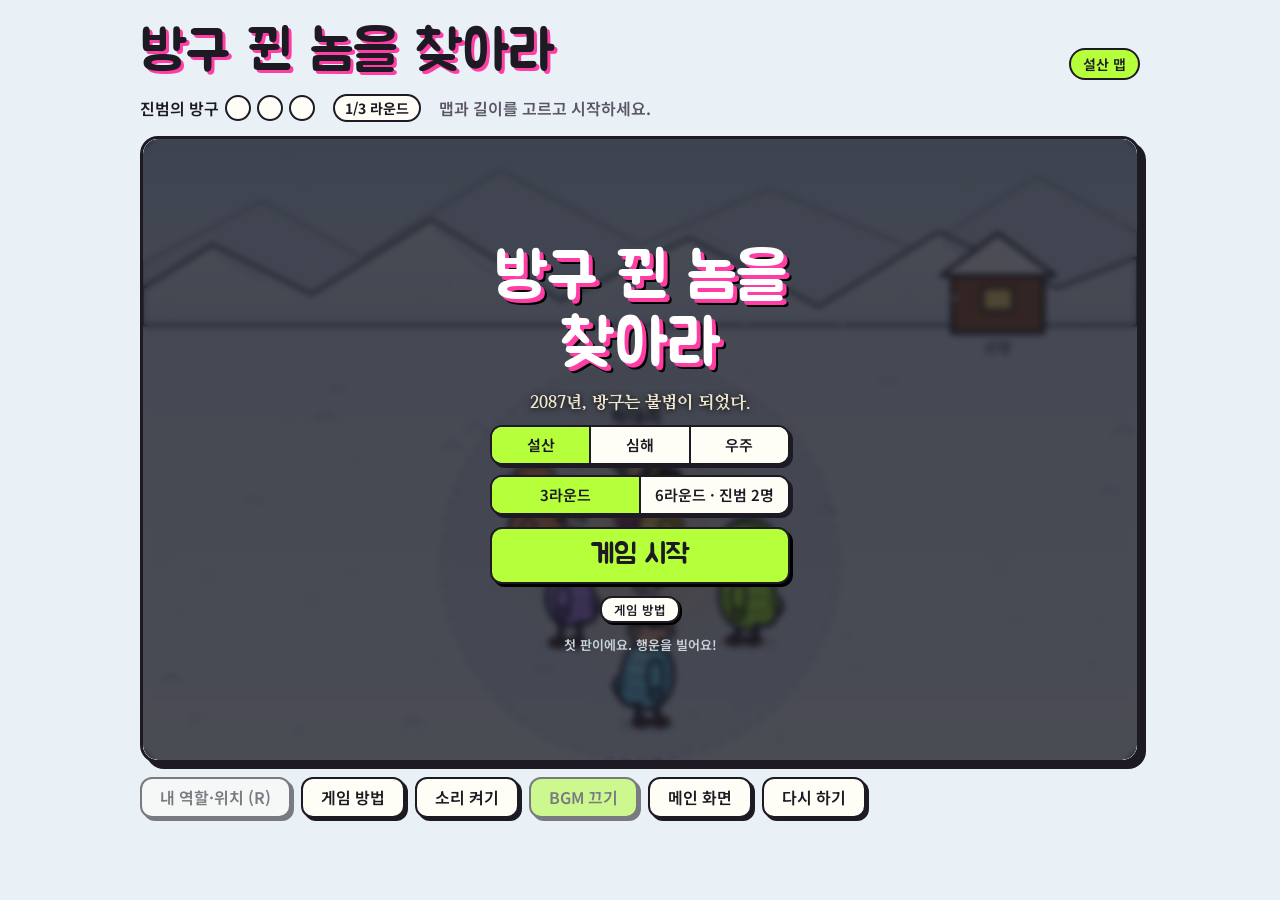
==== commit 1a5482d3: "5라운드 대신 6라운드·진범 2명 모드 (둘 다 잡아야 시민 승리) Co-Authored-By: Claude Opus 5.5 <noreply@anthropic.com> Claude" ====
--- a/bangu/index.html
+++ b/bangu/index.html
@@ -68,6 +68,7 @@
 .joy.on .joy-knob{background:#d6ff8a}
 @media (hover:none),(max-width:620px){.mpad{display:flex}}
 .dots{display:flex;gap:6px}
+.dots.cnt{font-weight:700;font-variant-numeric:tabular-nums}
 .round{font-weight:700;font-size:14px;background:var(--paper);border:2px solid var(--ink);border-radius:999px;padding:2px 10px;font-variant-numeric:tabular-nums}
 .seg{display:inline-flex;border:2.5px solid var(--ink);border-radius:12px;box-shadow:3px 3px 0 var(--ink);overflow:hidden;background:var(--paper)}
 .seg .rd,.seg .rd:hover{border:0;border-radius:0;box-shadow:none;margin:0}
@@ -392,7 +393,7 @@
       <div class="tt-sub">2087년, 방구는 불법이 되었다.</div>
       <div class="tt-box">
         <span class="seg" role="group" aria-label="맵"><button type="button" class="rd mp" data-m="snow" aria-pressed="true">설산</button><button type="button" class="rd mp" data-m="sea" aria-pressed="false">심해</button><button type="button" class="rd mp" data-m="space" aria-pressed="false">우주</button></span>
-        <span class="seg" role="group" aria-label="라운드 수"><button type="button" class="rd" data-r="3" aria-pressed="true">3라운드</button><button type="button" class="rd" data-r="5" aria-pressed="false">5라운드</button></span>
+        <span class="seg" role="group" aria-label="라운드 수"><button type="button" class="rd" data-r="3" aria-pressed="true">3라운드</button><button type="button" class="rd" data-r="6" aria-pressed="false">6라운드 · 진범 2명</button></span>
         <button type="button" class="tt-go" id="ttGo">게임 시작</button>
       </div>
       <button type="button" class="tt-how" id="ttHow">게임 방법</button>
@@ -404,7 +405,7 @@
         <h3>기본</h3>
         <p>입김은 <b>얼굴 앞</b>에서, 방구는 <b>엉덩이 뒤</b>에서 나와요. 겉보기엔 똑같아요.</p>
         <p>진범은 라운드마다 한 번 몰래 뀌어요. 냄새 구름에 얼굴이 닿은 사람은 찡그리고, 밤에 <b>기절자</b>로 발표돼요.</p>
-        <p>밤이 지나면 회의 시간이에요. 한마디씩 하는데, 내 차례엔 버튼 세 번으로 <b>"나 ○○인데, ○○가 범인인 거 봤어! / 수상해! / 범인 아니야!"</b>를 말해요. 역할은 거짓말이어도 돼요. 같은 역할을 두 명이 주장하면 둘 중 하나는 거짓말쟁이예요. 그다음 투표해요. 3표 이상 받은 단독 1등이 신고되고, 동점이면 결선을 해요. 마지막 밤까지 못 잡으면 진범이 이겨요.</p>
+        <p>밤이 지나면 회의 시간이에요. 한마디씩 하는데, 내 차례엔 버튼 세 번으로 <b>"나 ○○인데, ○○가 범인인 거 봤어! / 수상해! / 범인 아니야!"</b>를 말해요. 역할은 거짓말이어도 돼요. 같은 역할을 두 명이 주장하면 둘 중 하나는 거짓말쟁이예요. 그다음 투표해요. 3표 이상 받은 단독 1등이 신고되고, 동점이면 결선을 해요. 마지막 밤까지 못 잡으면 진범이 이겨요. <b>6라운드</b>는 진범이 2명이에요. 서로 누군지 알고, 둘 다 잡아야 시민이 이겨요.</p>
         <h3>이동</h3>
         <p>방향키나 WASD, 폰은 아래 조이스틱. 누구나 자유롭게 다닐 수 있어요. 대신 가장자리에 붙어 있으면 추워서 몇 초 뒤 모닥불 쪽으로 밀려나요. 내 캐릭터 머리 위에는 초록 화살표가 있어요.</p>
         <h3>역할</h3>
@@ -638,6 +639,7 @@
   const MT_BACK = [[0, .3], [0, .2], [.12, .1], [.22, .19], [.36, .05], [.5, .17], [.63, .08], [.78, .18], [.9, .06], [1, .15], [1, .3]];
   const MT_FRONT = [[0, .31], [0, .24], [.07, .17], [.17, .25], [.29, .13], [.42, .26], [.55, .16], [.68, .27], [.8, .15], [.92, .24], [1, .19], [1, .31]];
 
+  let partner = -1, partnerJailed = false, pFartAt = 0, pFarted = false, lastFartBy = {}; // 6-round mode: a second culprit
   let chars, puffs, stains, culprit, farts, nextFart, pending, mode, mt, accused, winTimer, T = 0, shameTitle, gloryTitle, bigFired;
   let rvLock = 0, meSpot = 0, selfSmelled = false, cloudSeq = 0, failedHold = false, bumpCD = 3; const clouds = new Map();
   let tapState = 'idle', tapAt = 0, tapTarget = -1, tapSince = 0, accomplice = false, tapFailed = -1, erased = [], eraseAt = 0, taps = [];
@@ -689,6 +691,8 @@
   function setBig(t) { big.hidden = !t; big.textContent = t || ''; }
   function updateMeter() {
     const box = $('dots');
+    if (partner >= 0) { box.textContent = `${farts + decoys}번`; box.classList.add('cnt'); return; }
+    box.classList.remove('cnt');
     const n = Math.max(rounds, farts + decoys);
     if (box.childElementCount !== n) { box.textContent = ''; for (let i = 0; i < n; i++) { const d = document.createElement('span'); d.className = 'dot'; box.append(d); } }
     Array.from(box.children).forEach((d, i) => d.classList.toggle('on', i < farts + decoys));
@@ -704,6 +708,7 @@
     puffs = []; stains = [];
     culprit = Math.floor(Math.random() * chars.length);
     const pool = chars.map((c, i) => i).filter(i => i !== culprit).sort(() => Math.random() - .5);
+    partner = rounds >= 6 ? pool.pop() : -1; partnerJailed = false; pFarted = false; pFartAt = R(3, ROUND_LEN - 5); lastFartBy = {};
     helperIdx = pool[0]; cctvIdx = pool[1]; snifferIdx = pool[2]; cctvUsed = 0;
     helperLine = LORE[Math.floor(Math.random() * LORE.length)][1];
     Object.keys(npcLine).forEach(k => delete npcLine[k]);
@@ -773,7 +778,8 @@
     stains.push({ x: bx / W, y: (Y + 33 * S * k) / H, t: 0, life: 10, k });
     if (decoy) { decoys++; decoyT = gameT; updateMeter(); sfx(.35); }
     else {
-      farts++; fartedRound = true; updateMeter(); sfx(.35);
+      farts++; if (partner >= 0 && c === chars[partner]) pFarted = true; else fartedRound = true; updateMeter(); sfx(.35);
+      lastFartBy[chars.indexOf(c)] = gameT;
       if (helperIdx !== myIdx && !npcCoverUsed && npcCoverAt < 0 && Math.random() < .5) npcCoverAt = gameT + R(.2, 1.2);
       lastFartT = gameT; fartLog.push(gameT);
       fartWit.push({ r: round, smelled: [], near: chars.map((o, oi) => oi).filter(oi => Math.hypot((chars[oi].x - c.x) * W, (chars[oi].y - c.y) * H) < 130 * S) });
@@ -1146,14 +1152,14 @@
   }
   function showReveal() {
     const role = ROLES[Math.floor(Math.random() * ROLES.length)];
-    const seekers = chars.map((c, i) => i).filter(i => i !== culprit && i !== helperIdx && i !== cctvIdx && i !== snifferIdx);
+    const seekers = chars.map((c, i) => i).filter(i => i !== culprit && i !== partner && i !== helperIdx && i !== cctvIdx && i !== snifferIdx);
     const me = role.key === 'culprit' ? culprit : role.key === 'helper' ? helperIdx : role.key === 'cctv' ? cctvIdx : role.key === 'sniffer' ? snifferIdx : pick(seekers);
     myIdx = me; myRole = role.key;
     const front = $('cardFront');
     front.className = 'face front t-' + role.t;
     $('cTeam').textContent = role.team;
     $('cRole').textContent = role.name;
-    $('cMission').textContent = role.mission;
+    $('cMission').textContent = role.mission + (role.key === 'culprit' && partner >= 0 ? ` 동료 진범은 ${chars[partner].name}! 둘 중 한 명만 살아남아도 승리.` : '');
     const ab = $('cAbility'); ab.textContent = '';
     role.ability.forEach(([nm, often, what, key]) => {
       const row = document.createElement('div'); row.className = 'ab';
@@ -1213,7 +1219,7 @@
   const ROLE_NAME = { culprit: '진범', helper: '진범의 조력자', accomplice: '공범', cctv: '경비 아저씨', sniffer: '냄새 감별사', seeker: '무취 시민' };
   const pick = a => a[Math.floor(Math.random() * a.length)];
   let whTimers = [];
-  function roleOf(i) { return i === culprit ? 'culprit' : i === helperIdx ? (accomplice ? 'accomplice' : 'helper') : i === cctvIdx ? 'cctv' : i === snifferIdx ? 'sniffer' : 'seeker'; }
+  function roleOf(i) { return i === culprit || i === partner ? 'culprit' : i === helperIdx ? (accomplice ? 'accomplice' : 'helper') : i === cctvIdx ? 'cctv' : i === snifferIdx ? 'sniffer' : 'seeker'; }
   function paintChar(cc, i, over) {
     const c2 = cc.getContext('2d');
     c2.setTransform(1, 0, 0, 1, 0, 0); c2.clearRect(0, 0, cc.width, cc.height);
@@ -1238,7 +1244,8 @@
     if (k === 'culprit') {
       b.push([`방구 ${farts}번`, 'y']);
       if (tapState === 'done' && tapTarget >= 0) b.push([accomplice ? '툭 포섭 성공' : '툭 포섭 실패', accomplice ? 'g' : 'p']);
-      b.push([accused === culprit ? '결국 잡힘' : '완전범죄', accused === culprit ? 'p' : 'g']);
+      const got = (i === partner && partnerJailed) || (i === culprit && accused === culprit);
+      b.push([got ? (i === partner ? '먼저 체포됨' : '결국 잡힘') : '완전범죄', got ? 'p' : 'g']);
     }
     if (k === 'helper' || k === 'accomplice') {
       const mine = covers.filter(x => x[2] === i), cvHit = mine.filter(x => caught(x[0], x[1], .5)).length;
@@ -1271,7 +1278,7 @@
       if (accomplice && accHits >= 2) return [helperIdx, `증거 인멸 ${accHits}번 적중`];
       return [culprit, farts ? `방구 ${farts}번 뀌고 끝까지 안 들킴` : '끝까지 안 들킴'];
     }
-    const sc = chars.map((c, i) => (i === culprit || (i === helperIdx && accomplice)) ? -1 : stats[i].right * 3 + stats[i].sniffHit * 2);
+    const sc = chars.map((c, i) => (i === culprit || i === partner || (i === helperIdx && accomplice)) ? -1 : stats[i].right * 3 + stats[i].sniffHit * 2);
     const top = Math.max(...sc);
     if (top <= 0) return [-1, ''];
     const tied = sc.map((x, i) => (x === top ? i : -1)).filter(i => i >= 0).sort((a, b) => stats[a].got - stats[b].got); // tie: the less suspected one
@@ -1328,7 +1335,7 @@
   let resultSaved = false;
   function loadRec() { try { const r = JSON.parse(localStorage.getItem('bangu-rec') || '{}'); return { w: r.w | 0, l: r.l | 0 }; } catch (e) { return { w: 0, l: 0 }; } }
   function showResult() {
-    const caught = accused === culprit, fartTeam = myRole === 'culprit' || myRole === 'helper';
+    const caught = accused === culprit, fartTeam = myRole === 'culprit' || myRole === 'jailed' || myRole === 'helper';
     const win = caught !== fartTeam, el = $('whRes');
     el.textContent = win ? (fartTeam ? '승리! 끝까지 안 들켰다' : '승리! 진범을 잡았다') : (fartTeam ? '패배… 결국 들켰다' : '패배… 진범이 빠져나갔다');
     el.className = 'wh-res ' + (win ? 'win' : 'lose'); el.hidden = false;
@@ -1969,7 +1976,7 @@
     const t = sniffPick();
     if (t < 0) { statusEl.textContent = '너무 멀어요. 바짝 붙어서 킁킁!'; return; }
     sniffLeft--; stats[myIdx].sniff++;
-    const stinky = (t === culprit && gameT - lastFartT <= 6) || (t === helperIdx && gameT - decoyT <= 6);
+    const stinky = ((t === culprit || t === partner) && gameT - (lastFartBy[t] ?? -99) <= 6) || (t === helperIdx && gameT - decoyT <= 6);
     sniffPop = { i: t, t: 0, bad: stinky }; if (stinky) stats[myIdx].sniffHit++;
     chars[myIdx].sq = stinky ? 1.6 : 0;
     statusEl.textContent = stinky ? `킁킁… ${chars[t].name} 엉덩이가 구리다!!` : `킁킁… ${chars[t].name} 엉덩이는 무취.`;
@@ -2112,7 +2119,7 @@
   });
   function startRound(n) {
     npcDecoyAt = -1;
-    round = n; roundT = 0; fartAt = R(3, ROUND_LEN - 6); fartedRound = false; pending = false;
+    round = n; roundT = 0; fartAt = R(3, ROUND_LEN - 6); fartedRound = false; pending = false; pFarted = false; pFartAt = R(3, ROUND_LEN - 5);
     coverLeft = 1; coverT = 0; npcCoverAt = -1; npcCoverUsed = false; sniffLeft = 1; eraseLeft = 1; sniffPop = null;
     roundSmelled = new Set(); selfSmelled = false;
     chars.forEach(c => { [c.x, c.y] = inArea(1); pickTarget(c); c.sq = 0; c.sqDelay = 0; });
@@ -2295,7 +2302,7 @@
     const c = everyone().filter(i => i !== myIdx && !claims[i]).sort(() => Math.random() - .5);
     for (const i of c) {
       if ((i === snifferIdx || i === cctvIdx) && Math.random() < .35) return [i, roleOf(i)];
-      if ((i === culprit || (i === helperIdx && accomplice)) && Math.random() < .2) return [i, pick(['sniffer', 'cctv'])];
+      if ((i === culprit || i === partner || (i === helperIdx && accomplice)) && Math.random() < .2) return [i, pick(['sniffer', 'cctv'])];
     }
     return -1;
   }
@@ -2348,9 +2355,9 @@
   function witnessSay(i) {
     const w = fartWit.filter(f => f.r === round && f.smelled.includes(i));
     if (!w.length || Math.random() < .35) return false;
-    const f = w[w.length - 1], liar = i === culprit || (i === helperIdx && accomplice);
+    const f = w[w.length - 1], liar = i === culprit || i === partner || (i === helperIdx && accomplice);
     let names = f.near.filter(j => j !== i);
-    if (liar) names = names.filter(j => j !== culprit).concat(pick(alive().filter(j => j !== culprit && j !== i && !names.includes(j))) ?? []);
+    if (liar) names = names.filter(j => j !== culprit && j !== partner).concat(pick(alive().filter(j => j !== culprit && j !== partner && j !== i && !names.includes(j))) ?? []);
     names = names.filter(j => j !== undefined).sort(() => Math.random() - .5).slice(0, 3);
     if (!names.length) return false;
     names.forEach(j => { sway[j] += .8; });
@@ -2360,8 +2367,8 @@
     return true;
   }
   function botTarget(i) {
-    const fartSide = i === culprit || (i === helperIdx && accomplice);
-    const pool = alive().filter(j => j !== i && !(fartSide && j === culprit)); // the fart side never names the culprit
+    const fartSide = i === culprit || i === partner || (i === helperIdx && accomplice);
+    const pool = alive().filter(j => j !== i && !(fartSide && (j === culprit || j === partner))); // the fart side never names the culprit
     if (!pool.length) return -1;
     const faint = lastFaint.filter(j => pool.includes(j));
     return faint.length && Math.random() < .6 ? pick(faint) : pick(pool);
@@ -2427,7 +2434,7 @@
       paintChar(cc, i);
       const nm = document.createElement('span'); nm.textContent = c.name + (i === myIdx ? ' (나)' : '');
       b.append(cc, nm);
-      if (cleared.has(i)) { b.disabled = true; const t = document.createElement('small'); t.textContent = '억울함 인증'; b.append(t); }
+      if (cleared.has(i)) { b.disabled = true; const t = document.createElement('small'); t.textContent = partnerJailed && i === partner ? '체포됨' : '억울함 인증'; b.append(t); }
       else if (claims[i]) { const t = document.createElement('small'); t.className = 'clm'; t.textContent = `자칭 ${ROLE_NAME[claims[i]]}`; b.append(t); }
       b.dataset.i = i;
       b.addEventListener('click', () => castVote(i));
@@ -2457,12 +2464,14 @@
       const r = Math.random();
       if (r < .2) return -1; // pass
       const w = i => Math.max(.15, 1 + (lastFaint.includes(i) ? 1.2 : 0) + (sway[i] || 0) * 1.3); // what the meeting said moves votes
-      if (v === culprit || (v === helperIdx && accomplice)) { const f = pool.filter(i => i !== culprit); return f.length ? wpick(f, w) : -1; } // frame someone
-      if (r < .32 && pool.includes(culprit)) return culprit; // a hunch that happens to be right
+      const bad = i => i === culprit || (i === partner && !partnerJailed);
+      if (bad(v) || v === partner || (v === helperIdx && accomplice)) { const f = pool.filter(i => !bad(i)); return f.length ? wpick(f, w) : -1; } // frame someone
+      const hunch = pool.filter(bad);
+      if (r < .32 && hunch.length) return pick(hunch); // a hunch that happens to be right
       return wpick(pool, w);
     });
     const count = chars.map(() => 0);
-    ballots.forEach((b, v) => { if (b >= 0) { count[b]++; stats[b].got++; if (b === culprit) stats[v].right++; } });
+    ballots.forEach((b, v) => { if (b >= 0) { count[b]++; stats[b].got++; if (b === culprit || b === partner) stats[v].right++; } });
     Array.from(voteGrid.children).forEach(btn => {
       const i = +btn.dataset.i;
       btn.disabled = true;
@@ -2485,7 +2494,16 @@
         return;
       }
       const i = top[0], nm = chars[i].name;
-      if (i === culprit) {
+      if ((i === culprit || i === partner) && partner >= 0 && !partnerJailed) {
+        // first of two caught: jail them, the other one keeps going
+        if (i === culprit) { [culprit, partner] = [partner, culprit]; if (myRole === 'culprit') myRole = 'jailed'; fartedRound = pFarted; }
+        partnerJailed = true; cleared.add(partner);
+        narrate([`${max}표로 ${ga(nm)} 신고되었습니다.`, `${eun(nm)}…`, '무취법 위반자였습니다! 한 명 체포!', '그런데… 냄새가 아직 남아 있습니다.', '진범이 한 명 더 있습니다.'], () => {
+          afterVote();
+          if (myRole === 'jailed') toast('체포됐다…', `이제 ${chars[culprit].name}만 믿는 수밖에. 투표·회의로 계속 도와줄 수 있어.`, 'bad', 6);
+          else if (myRole === 'culprit') toast('동료가 잡혔다!', `${eun(chars[partner].name)} 체포. 이제 혼자 끝까지 버텨야 해.`, 'bad', 6);
+        });
+      } else if (i === culprit) {
         accused = i;
         narrate([`${max}표로 ${ga(nm)} 신고되었습니다.`, `${eun(nm)}…`, '무취법 위반자였습니다!'], () => { mode = 'execute'; mt = 0; statusEl.textContent = '잡았다!'; });
       } else {
@@ -2639,6 +2657,7 @@
       gameT += dt; roundT += dt; recAcc += dt;
       while (recAcc >= 1 / 15) { recAcc -= 1 / 15; record(); }
       if (myRole !== 'culprit' && !fartedRound && roundT >= fartAt) pending = true;
+      if (partner >= 0 && !partnerJailed && !pFarted && roundT >= pFartAt) { const c = chars[partner], p0 = pos(c); fart(c, p0.X, p0.Y, p0.k); }
       if (myRole === 'culprit' && !fartedRound && roundT >= ROUND_LEN - 3) tryFart(true);
       if (roundT >= ROUND_LEN) endRound();
     } else if (mode === 'narrate') {
